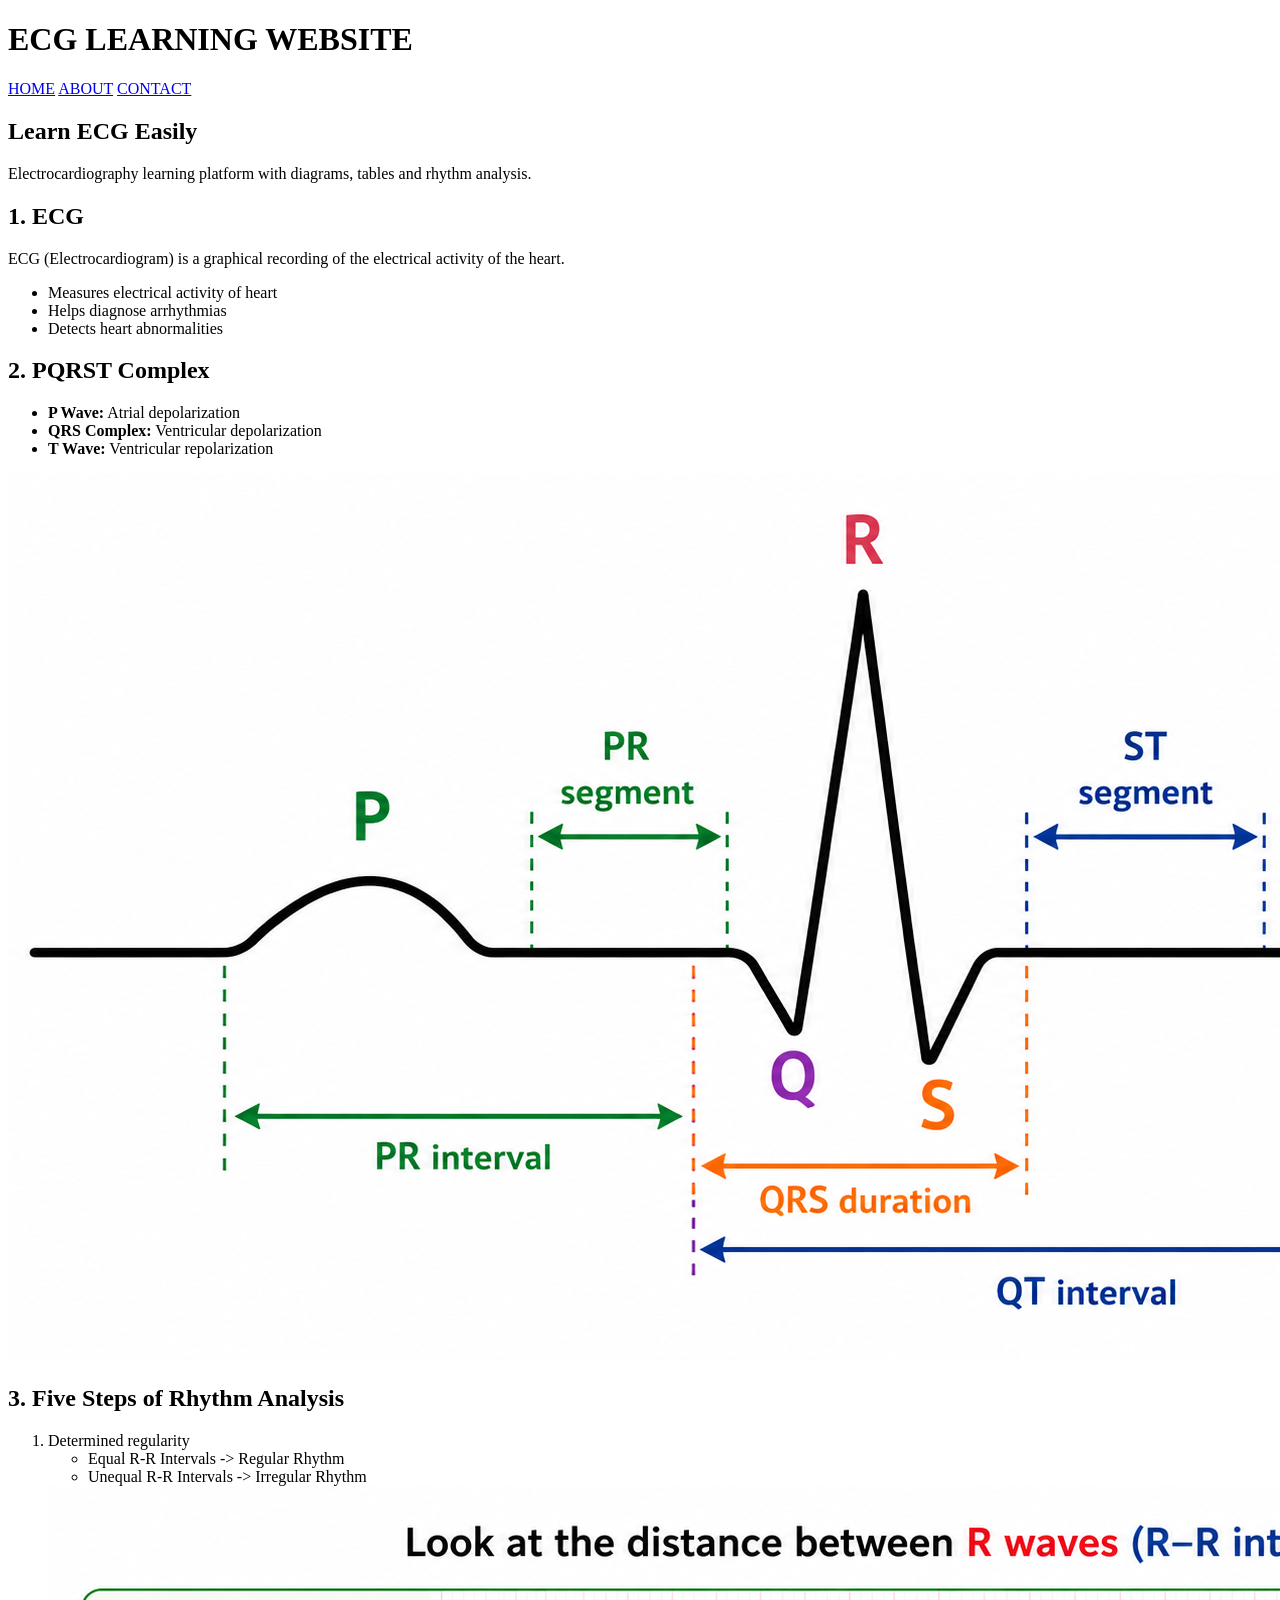
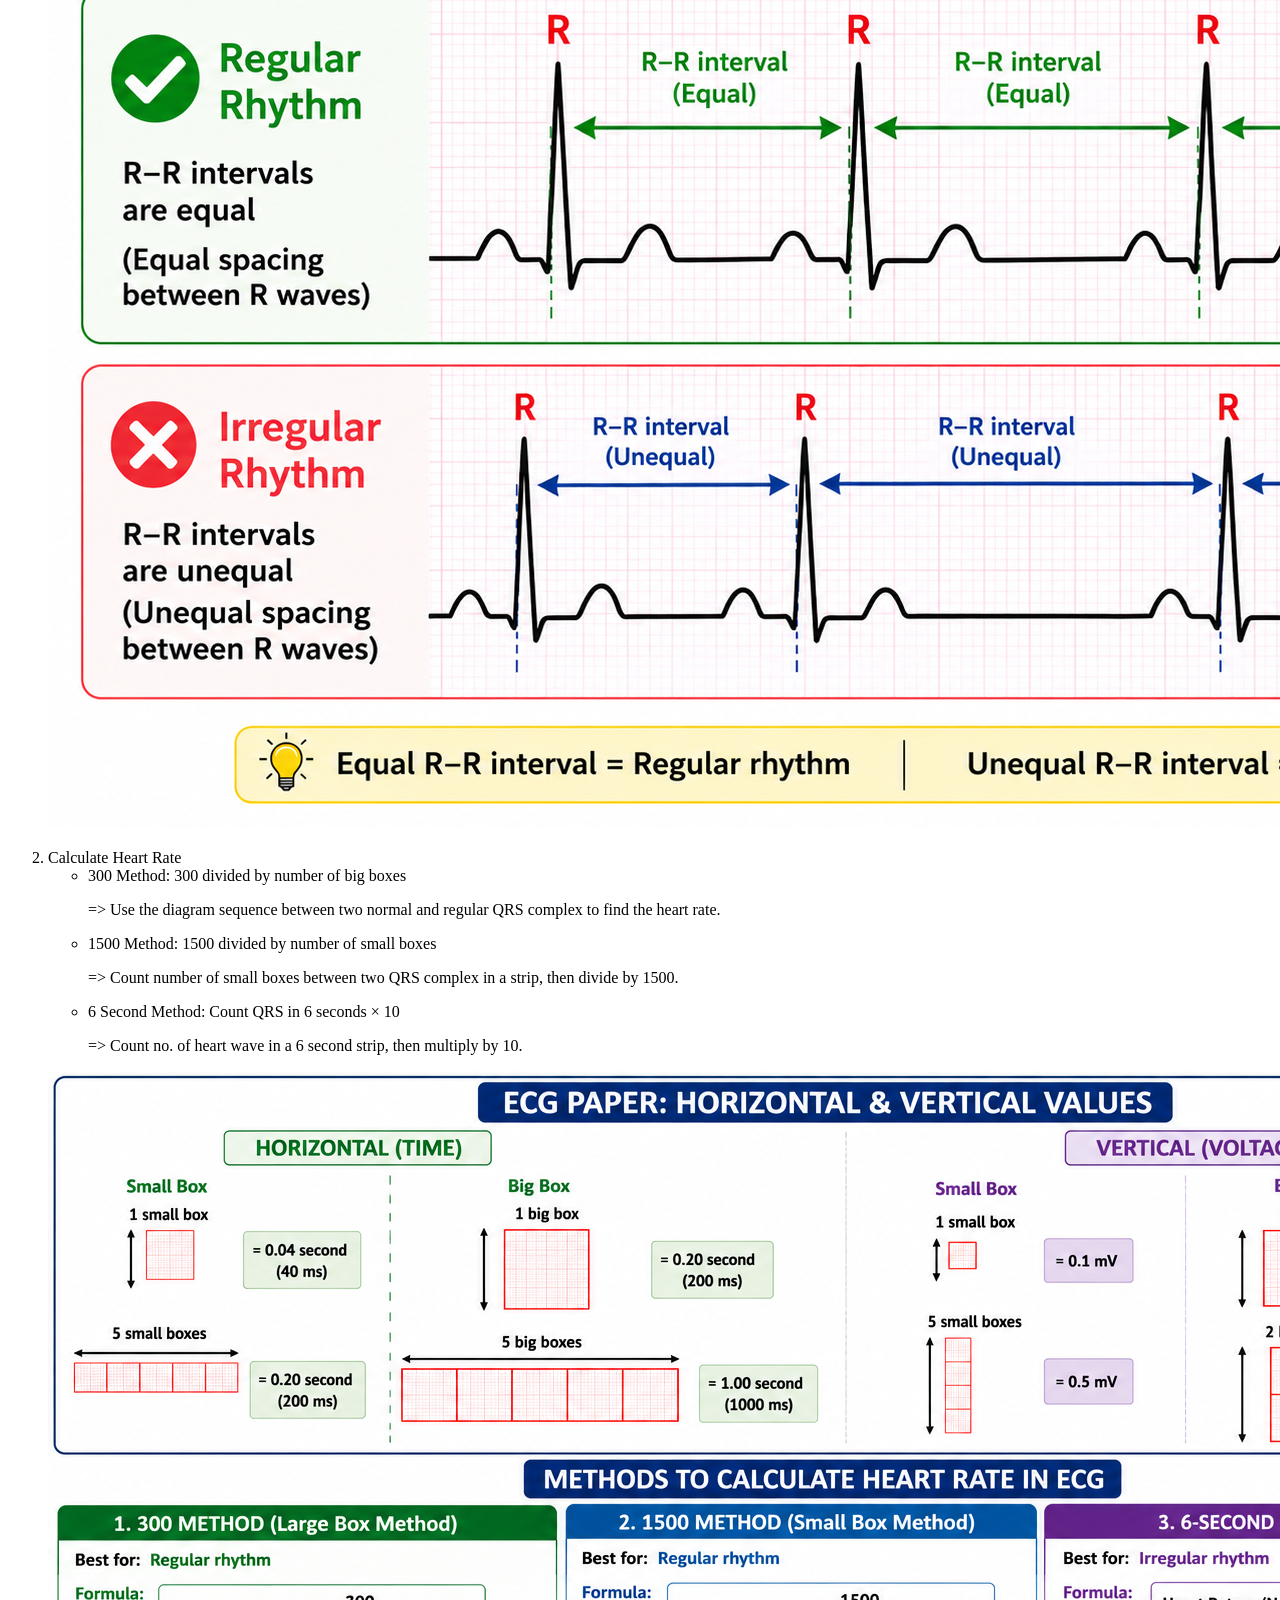
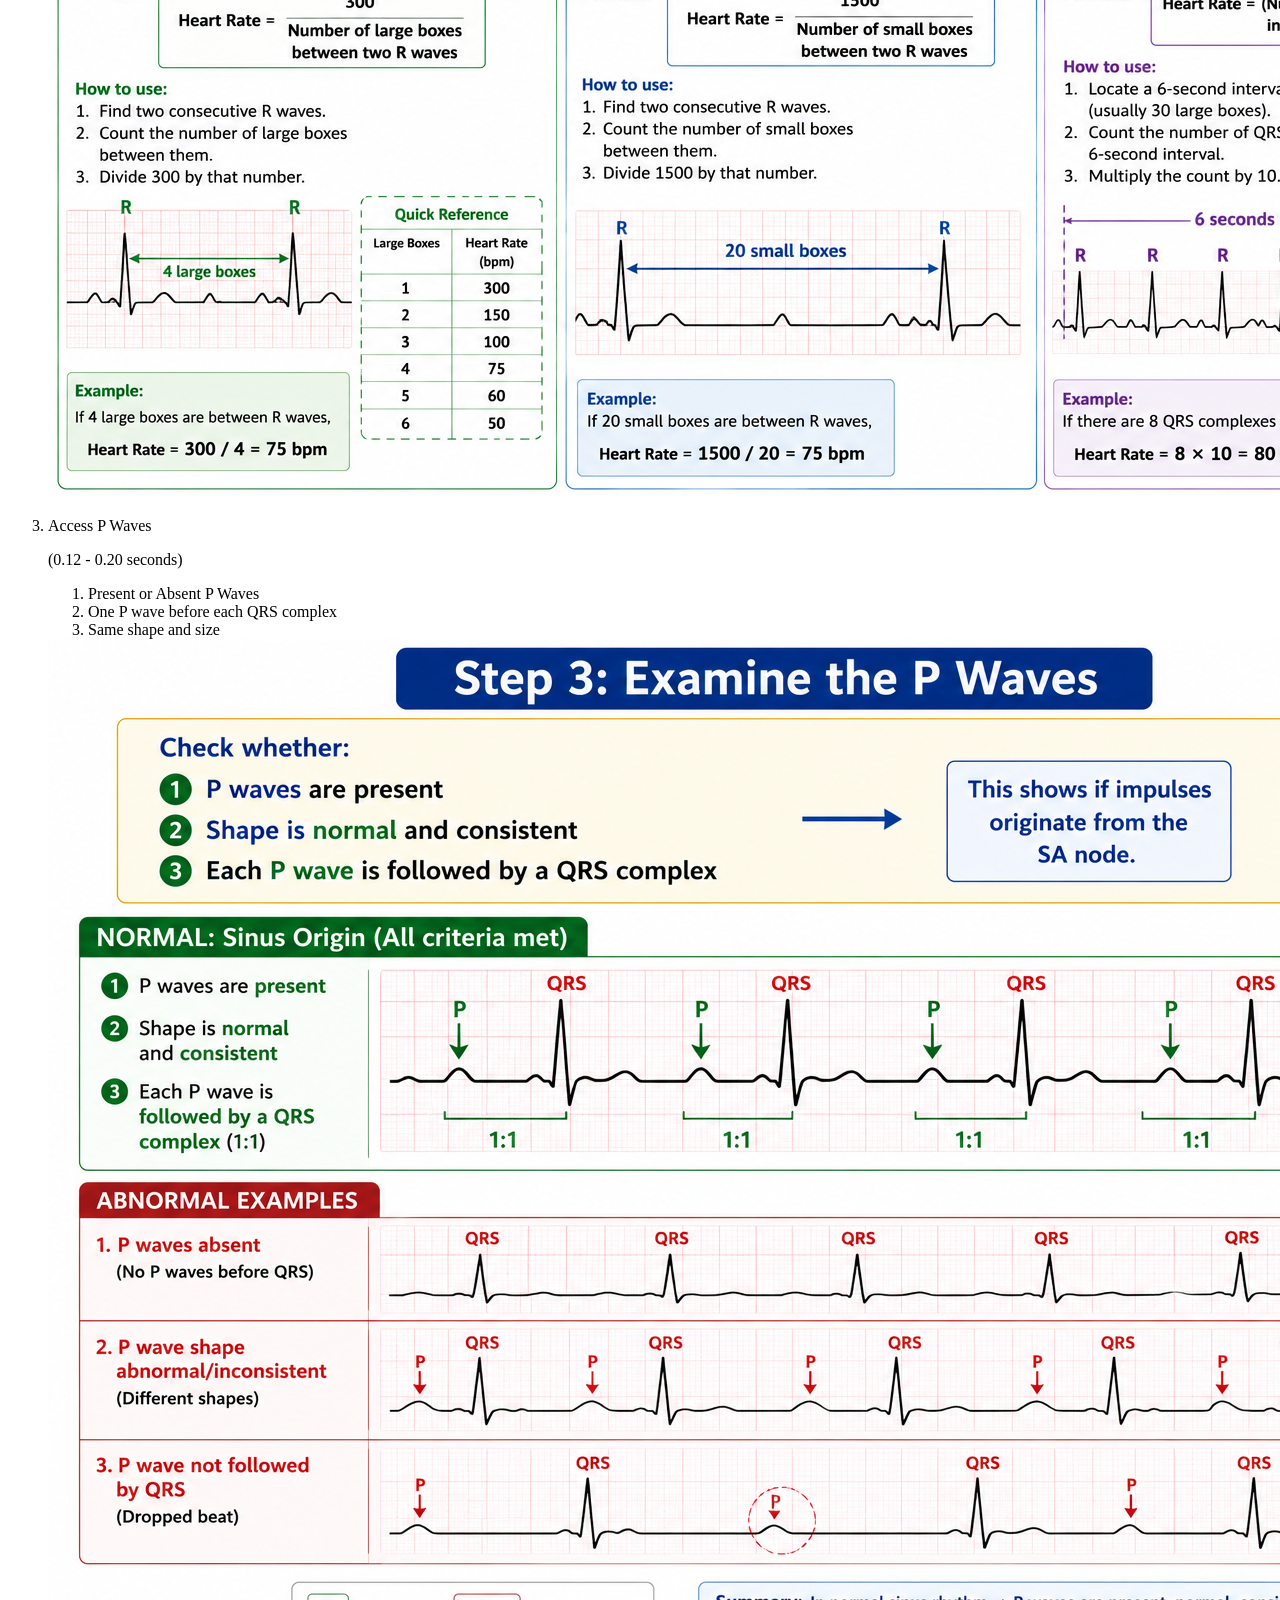
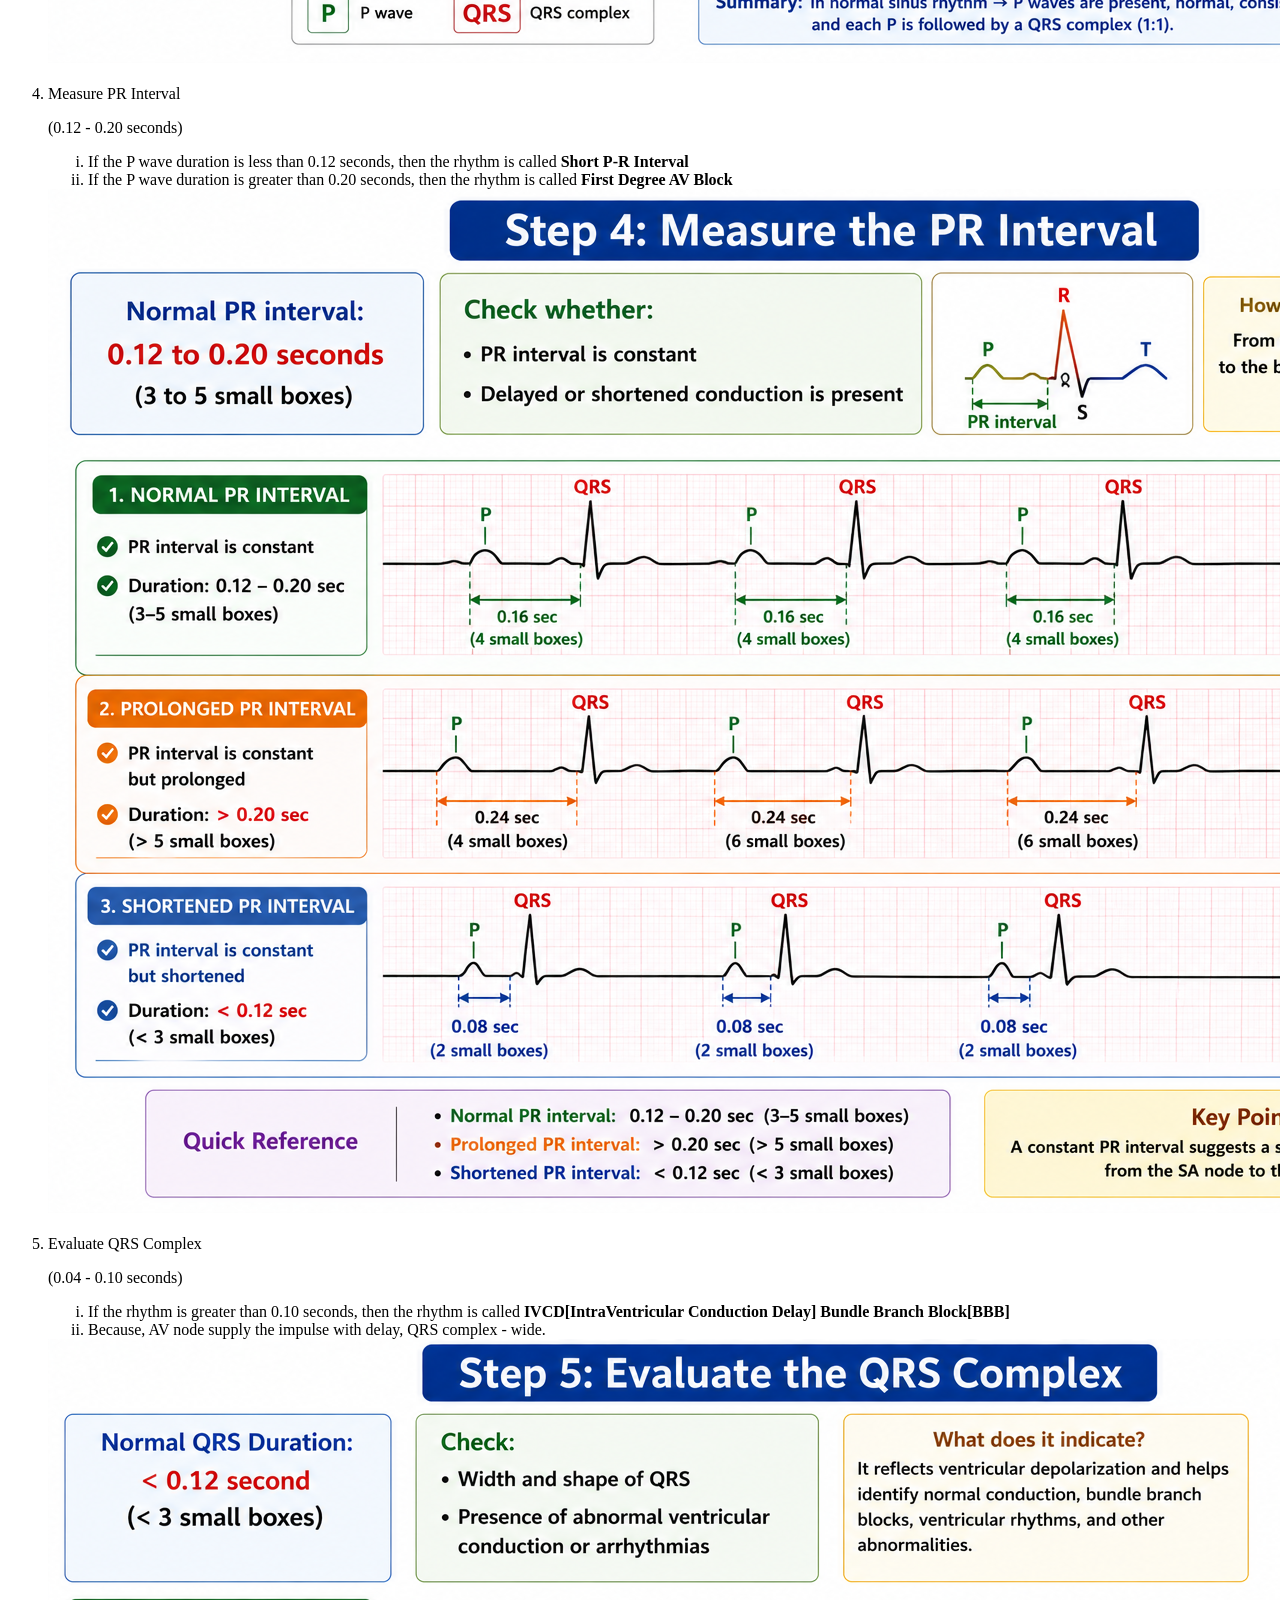
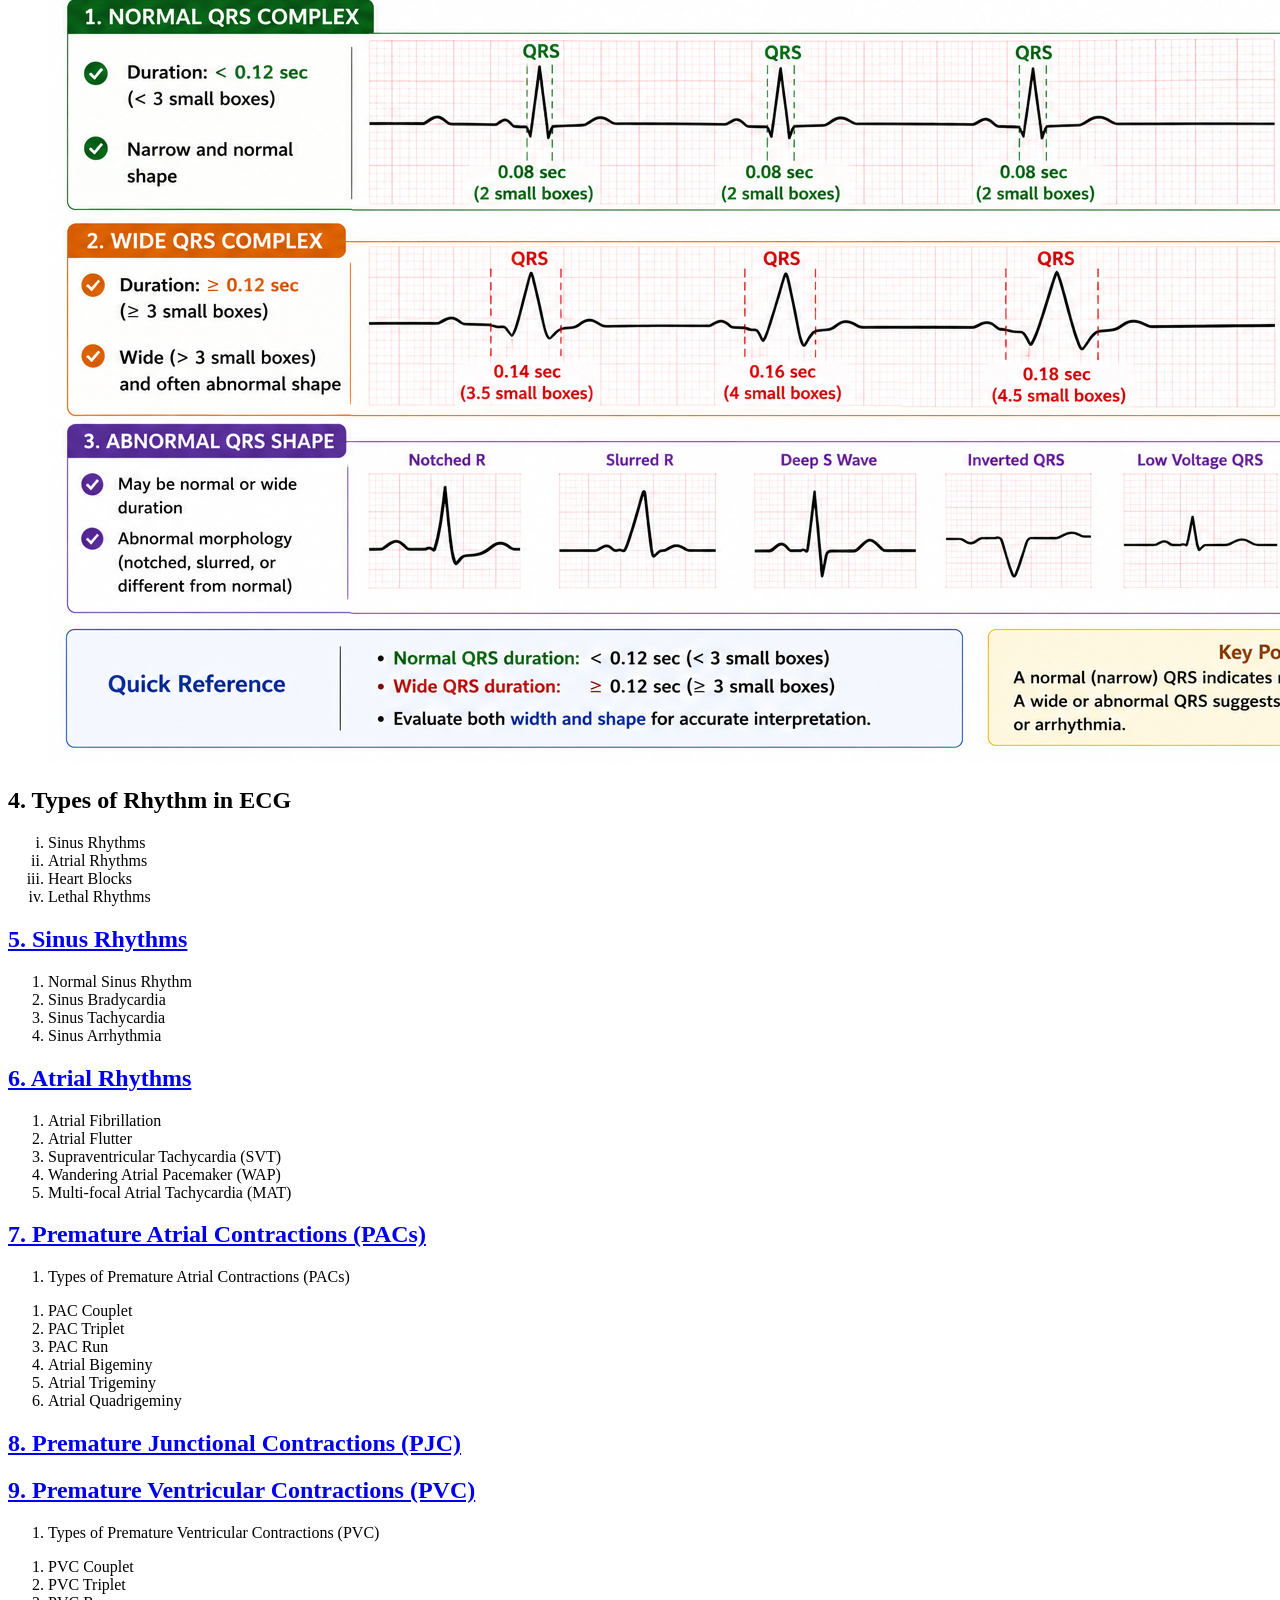
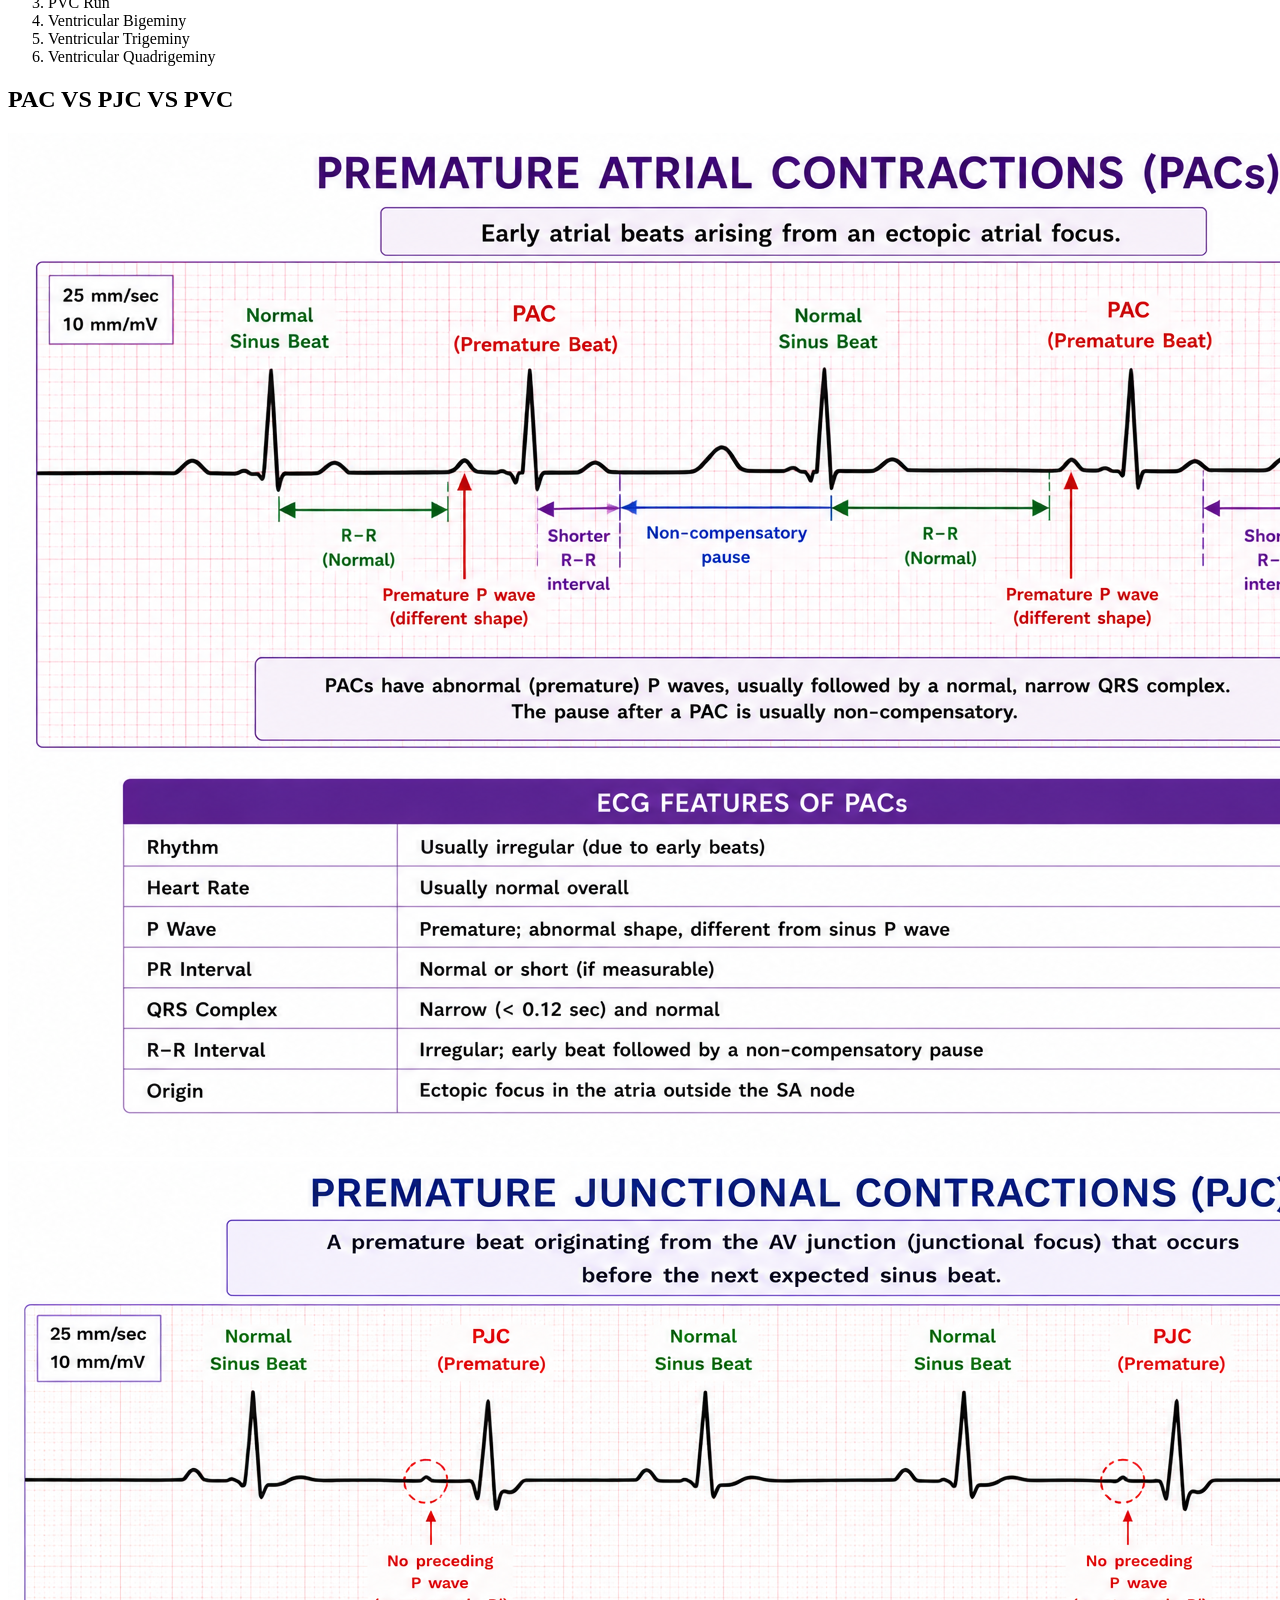
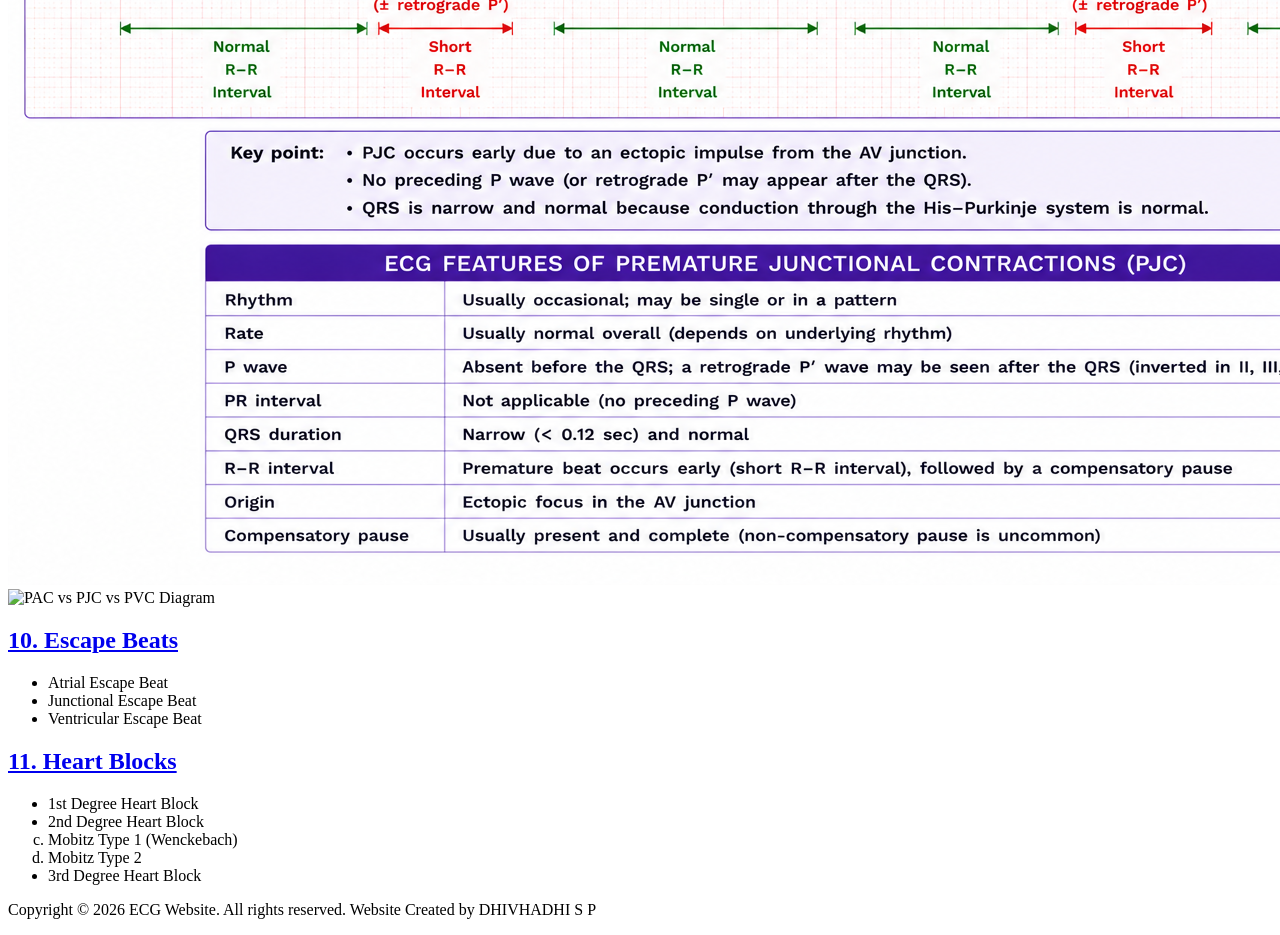
==== index.html @ 609e50b2 "Update index.html" ====
<!DOCTYPE html>
<html lang="en">
<head>
  <meta charset="UTF-8">
  <meta name="viewport" content="width=device-width, initial-scale=1.0">
  <title>ECG Website</title>

  <link rel="stylesheet" href="css/style.css">
</head>

<body>

<header>

  <h1>ECG LEARNING WEBSITE</h1>

  <nav class="A">
    <a href="index.html">HOME</a>
    <a href="about.html">ABOUT</a>
    <a href="contact.html">CONTACT</a>
  </nav>

</header>

<section class="hero">

  <h2>Learn ECG Easily</h2>

  <p>
    Electrocardiography learning platform with diagrams,
    tables and rhythm analysis.
  </p>

</section>

<!-- ECG -->

<section>

  <h2>1. ECG</h2>

  <p>
    ECG (Electrocardiogram) is a graphical recording of the
    electrical activity of the heart.
  </p>

  <ul>
    <li>Measures electrical activity of heart</li>
    <li>Helps diagnose arrhythmias</li>
    <li>Detects heart abnormalities</li>
  </ul>

</section>

<!-- PQRST -->

<section>

  <h2>2. PQRST Complex</h2>

  <ul>
    <li><strong>P Wave:</strong> Atrial depolarization</li>

    <li><strong>QRS Complex:</strong> Ventricular depolarization</li>

    <li><strong>T Wave:</strong> Ventricular repolarization</li>
  </ul>

  <img src="PQRST.png" alt="PQRST Diagram">

</section>

<!-- Rhythm Analysis -->

<section>

  <h2>3. Five Steps of Rhythm Analysis</h2>

  <ol>

    <li>Determined regularity</li>
    <ul>
        <li>Equal R-R Intervals -> Regular Rhythm</li>
        <li>Unequal R-R Intervals -> Irregular Rhythm</li>
    </ul>
    <img src="STEP 1.png" alt="Regular vs Irregular Rhythm">
<br><br>

    <li>Calculate Heart Rate</li>
        <ul>
            <li>300 Method: 300 divided by number of big boxes</li>
            <p>=> Use the diagram sequence between two normal and regular QRS complex to find the heart rate.</p>

            <li>1500 Method: 1500 divided by number of small boxes</li>
            <p>=> Count number of small boxes between two QRS complex in a strip, then divide by 1500.</p>

            <li>6 Second Method: Count QRS in 6 seconds × 10</li>
            <p>=> Count no. of heart wave in a 6 second strip, then multiply by 10.</p>
        </ul>
    <img src="3 methods.png" alt="Heart Rate Methods">
<br><br>

    <li>Access P Waves</li>
    <p>(0.12 - 0.20 seconds)</p>
    <ol>
        <li>Present or Absent P Waves</li>
        <li>One P wave before each QRS complex</li>
        <li>Same shape and size</li>
    </ol>
    <img src="STEP 3.png" alt="P Wave Analysis">
<br><br>

    <li>Measure PR Interval</li>
    <p>(0.12 - 0.20 seconds)</p>
    <ol>
        <li type="i">If the P wave duration is less than 0.12 seconds, then the rhythm is called <strong>Short P-R Interval</strong></li>
        <li type="i">If the P wave duration is greater than 0.20 seconds, then the rhythm is called <strong>First Degree AV Block</strong></li>
    </ol>
    <img src="STEP 4.png" alt="PR Interval Analysis">
<br><br>

    <li>Evaluate QRS Complex</li>
    <p>(0.04 - 0.10 seconds)</p>
    <ol>
        <li type="i">If the rhythm is greater than 0.10 seconds, then the rhythm is called <strong>IVCD[IntraVentricular Conduction Delay] Bundle Branch Block[BBB]</strong></li>
        <li type="i">Because, AV node supply the impulse with delay, QRS complex - wide.</li> 
  </ol>
    <img src="STEP 5.png" alt="QRS Complex Analysis">
</section>

<!-- Types -->

<section>

  <h2>4. Types of Rhythm in ECG</h2>

  <ol>

    <li type="i">Sinus Rhythms</li>

    <li type="i">Atrial Rhythms</li>

    <li type="i">Heart Blocks</li>

    <li type="i">Lethal Rhythms</li>

  </ol>

</section>

<!-- Sinus Rhythm -->

<section>

  <h2>
    <a href="sinus-rhythm.html">
      5. Sinus Rhythms
    </a>
  </h2>

  <ol>

    <li>Normal Sinus Rhythm</li>

    <li>Sinus Bradycardia</li>

    <li>Sinus Tachycardia</li>

    <li>Sinus Arrhythmia</li>
</ol>

</section>

<!-- Atrial Rhythms -->

<section>

  <h2>
    <a href="atrial-rhythm.html">
      6. Atrial Rhythms
    </a>
  </h2>

  <ol>
    <li>Atrial Fibrillation</li>

    <li>Atrial Flutter</li>

    <li>Supraventricular Tachycardia (SVT)</li>

    <li>Wandering Atrial Pacemaker (WAP)</li>

    <li>Multi-focal Atrial Tachycardia (MAT)</li>
  </ol>

</section>

<!-- Premature Atrial Contractions (PACs) -->

<section>

    <h2>
        <a href="pac.html">
        7. Premature Atrial Contractions (PACs)
        </a>
    </h2>
    
    <ol>
        <li>Types of Premature Atrial Contractions (PACs)</li>
    </ol>

    <ol>
        <li types="a">PAC Couplet</li>
        <li types="a">PAC Triplet</li>
        <li types="a">PAC Run</li>
        <li types="a">Atrial Bigeminy</li>
        <li types="a">Atrial Trigeminy</li>
        <li types="a">Atrial Quadrigeminy</li>
    </ol>
</section>

<!-- Premature Junctional Contractions (PJC) -->

<section>

    <h2>
        <a href="pjc.html">
        8. Premature Junctional Contractions (PJC)
        </a>
    </h2>
</section>

<!-- Premature Ventricular Contractions (PVC) -->

<section>

    <h2>
        <a href="pvc.html">
        9. Premature Ventricular Contractions (PVC)
        </a>
    </h2>
    
    <ol>
        <li>Types of Premature Ventricular Contractions (PVC)</li>
    </ol>

    <ol>
        <li types="a">PVC Couplet</li>
        <li types="a">PVC Triplet</li>
        <li types="a">PVC Run</li>
        <li types="a">Ventricular Bigeminy</li>
        <li types="a">Ventricular Trigeminy</li>
        <li types="a">Ventricular Quadrigeminy</li>
    </ol>
</section>

<!-- PAC VS PJC VS PVC -->
<section>

    <h2>PAC VS PJC VS PVC</h2>
    <img src="PACs.png" alt="PAC vs PJC vs PVC Diagram">
    <img src="PJC.png" alt="PAC vs PJC vs PVC Diagram">
    <img src=PVC.png" alt="PAC vs PJC vs PVC Diagram">
</section>

<!-- Escape Beats -->

<section>

  <h2>
    <a href="escape-beats.html">
      10. Escape Beats
    </a>
  </h2>

  <ul>

    <li>Atrial Escape Beat</li>

    <li>Junctional Escape Beat</li>

    <li>Ventricular Escape Beat</li>

  </ul>

</section>

<!-- Heart Blocks -->

<section>

  <h2>
    <a href="heart-blocks.html">
      11. Heart Blocks
    </a>
  </h2>

  <ul>

    <li>1st Degree Heart Block</li>

    <li>2nd Degree Heart Block</li>
        <li type="a">Mobitz Type 1 (Wenckebach)</li>
        <li type="a">Mobitz Type 2</li>

    <li>3rd Degree Heart Block</li>

  </ul>

</section>

<footer>

  <p>
    Copyright © 2026 ECG Website.
    All rights reserved.
    Website Created by DHIVHADHI S P
  </p>

</footer>

<script src="js/script.js"></script>

</body>
</html>
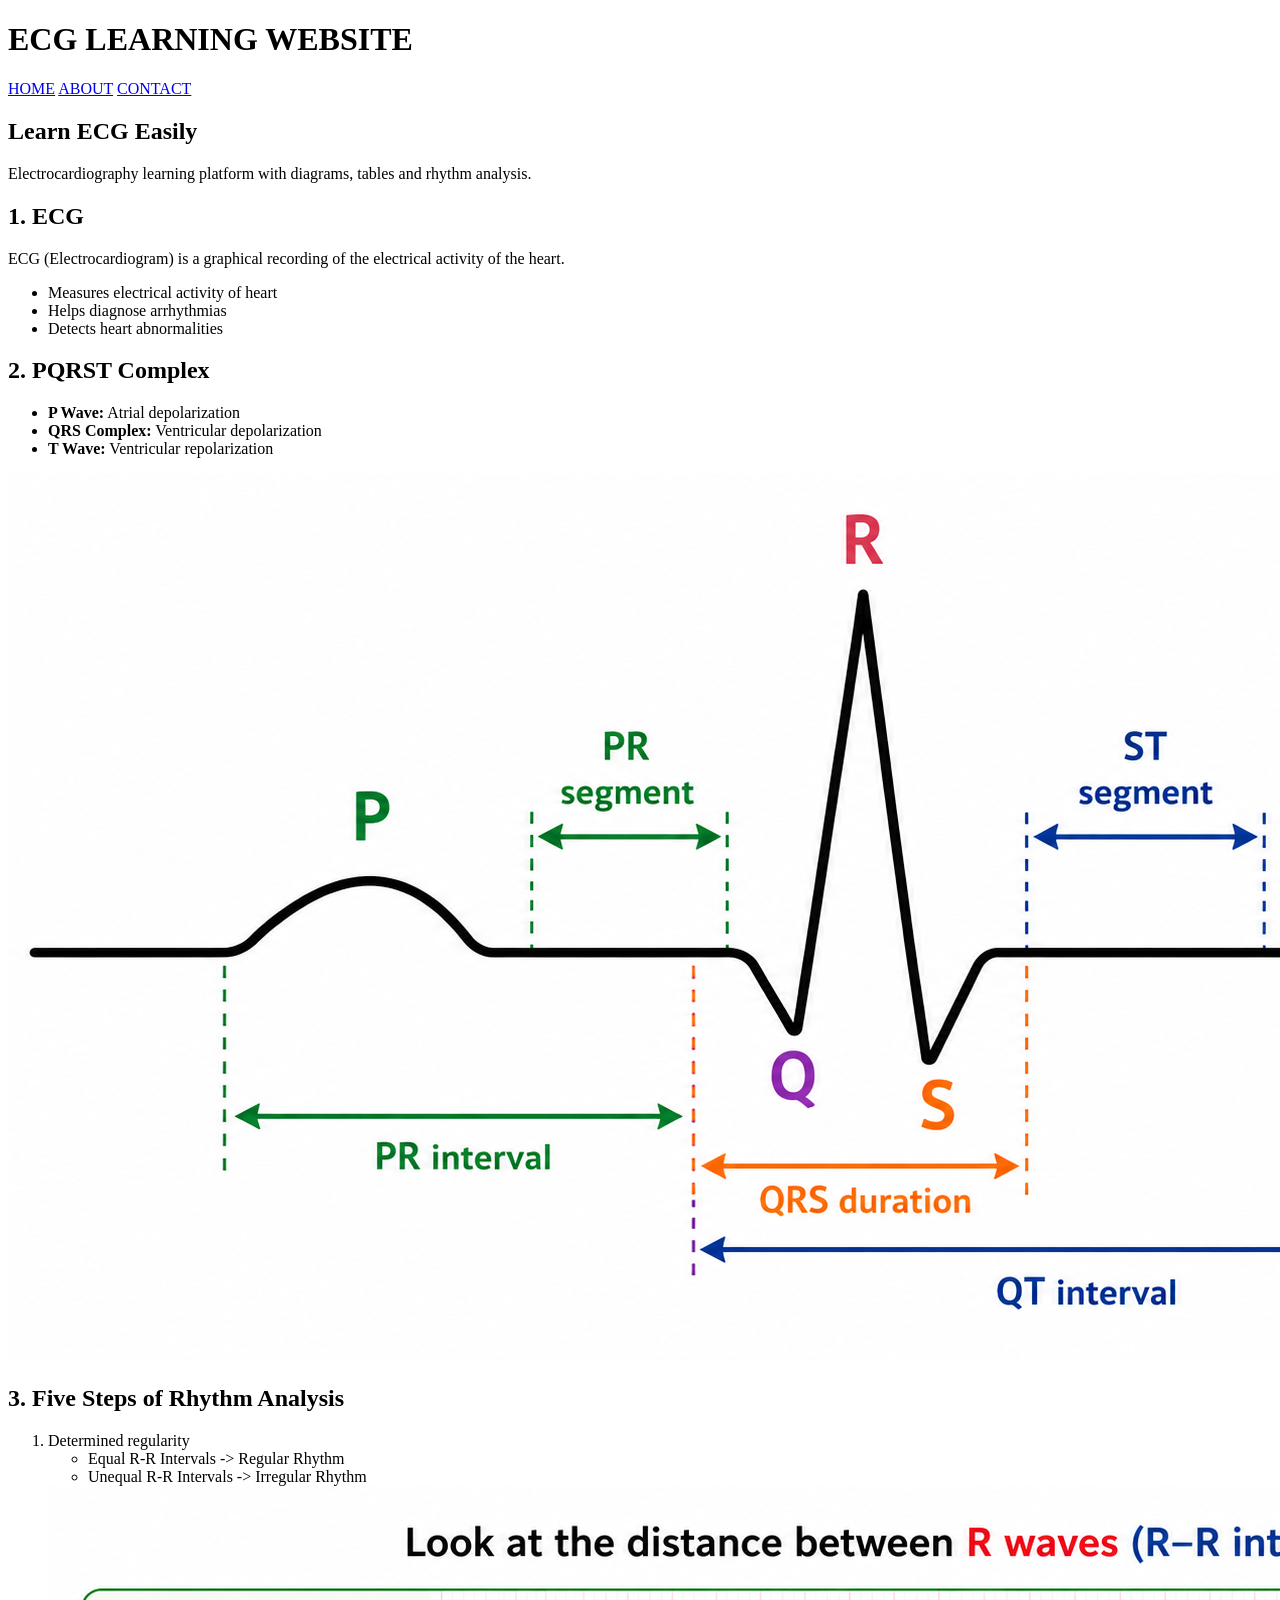
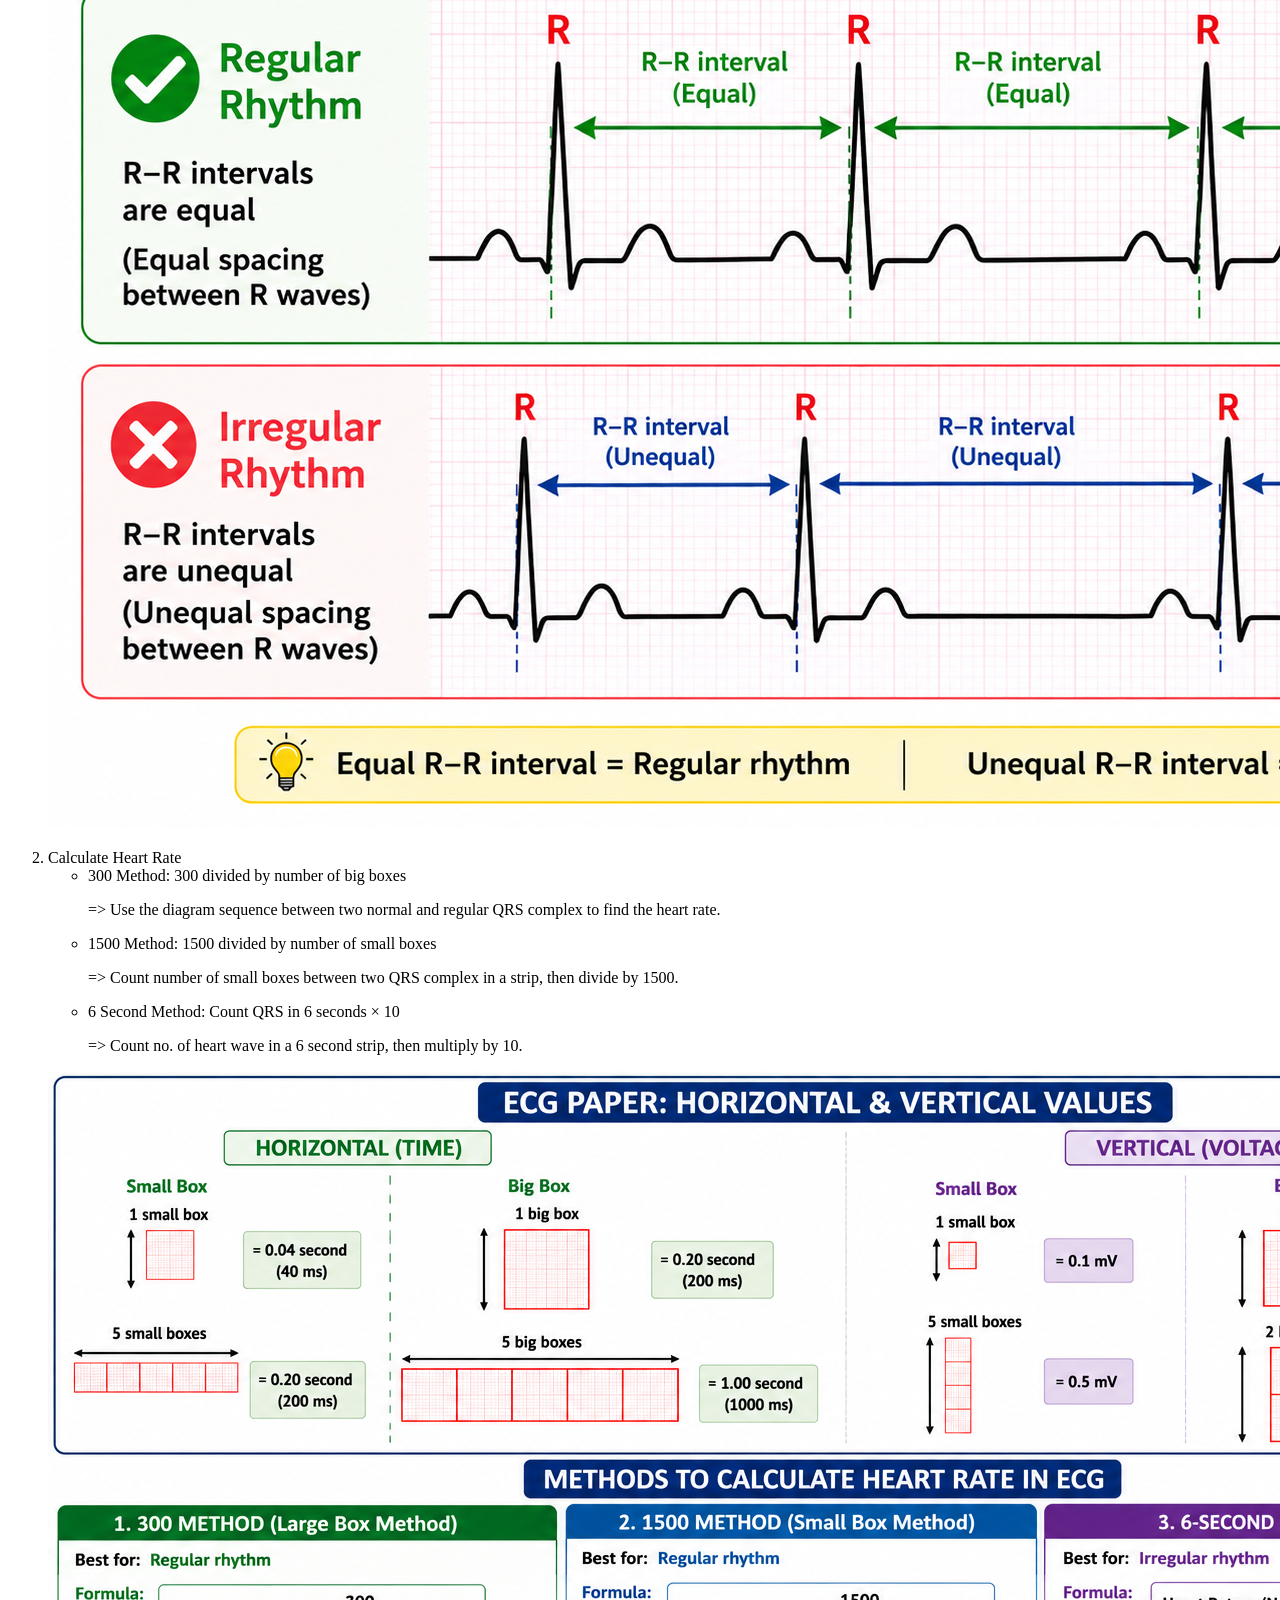
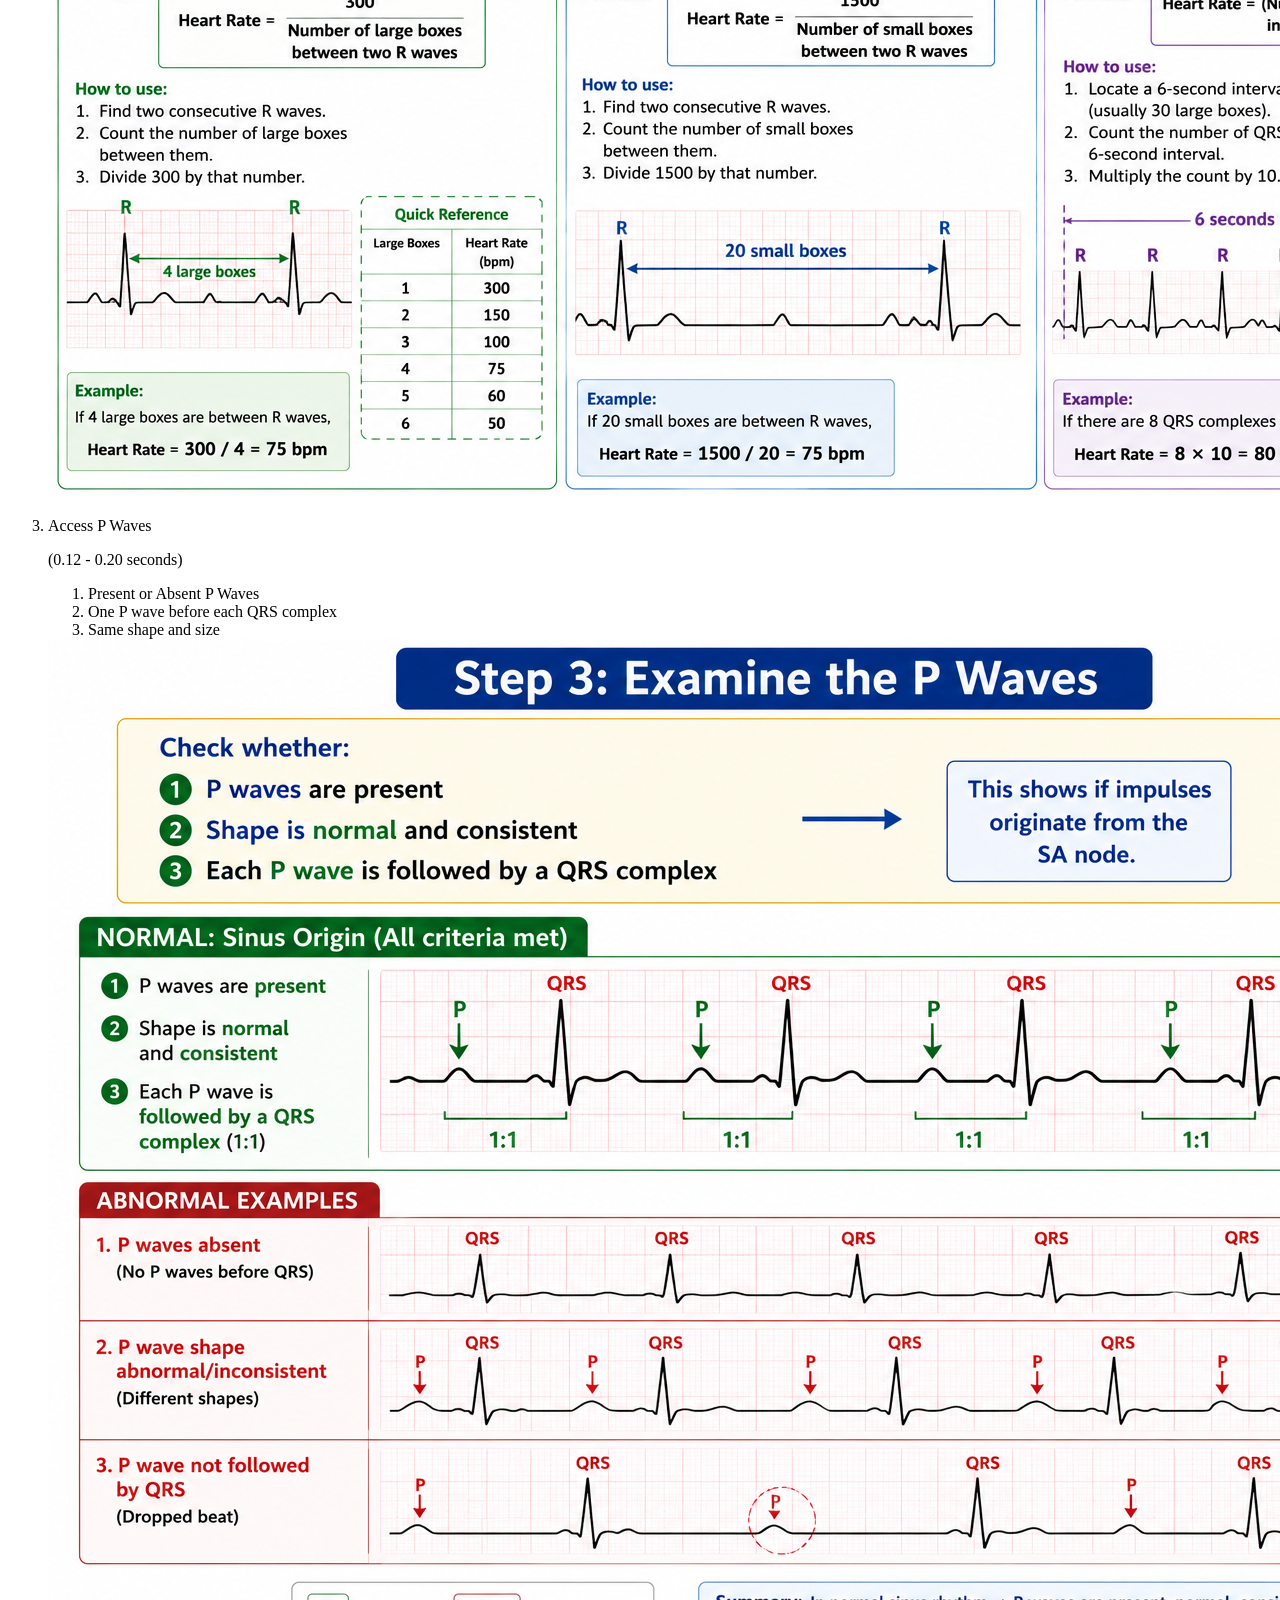
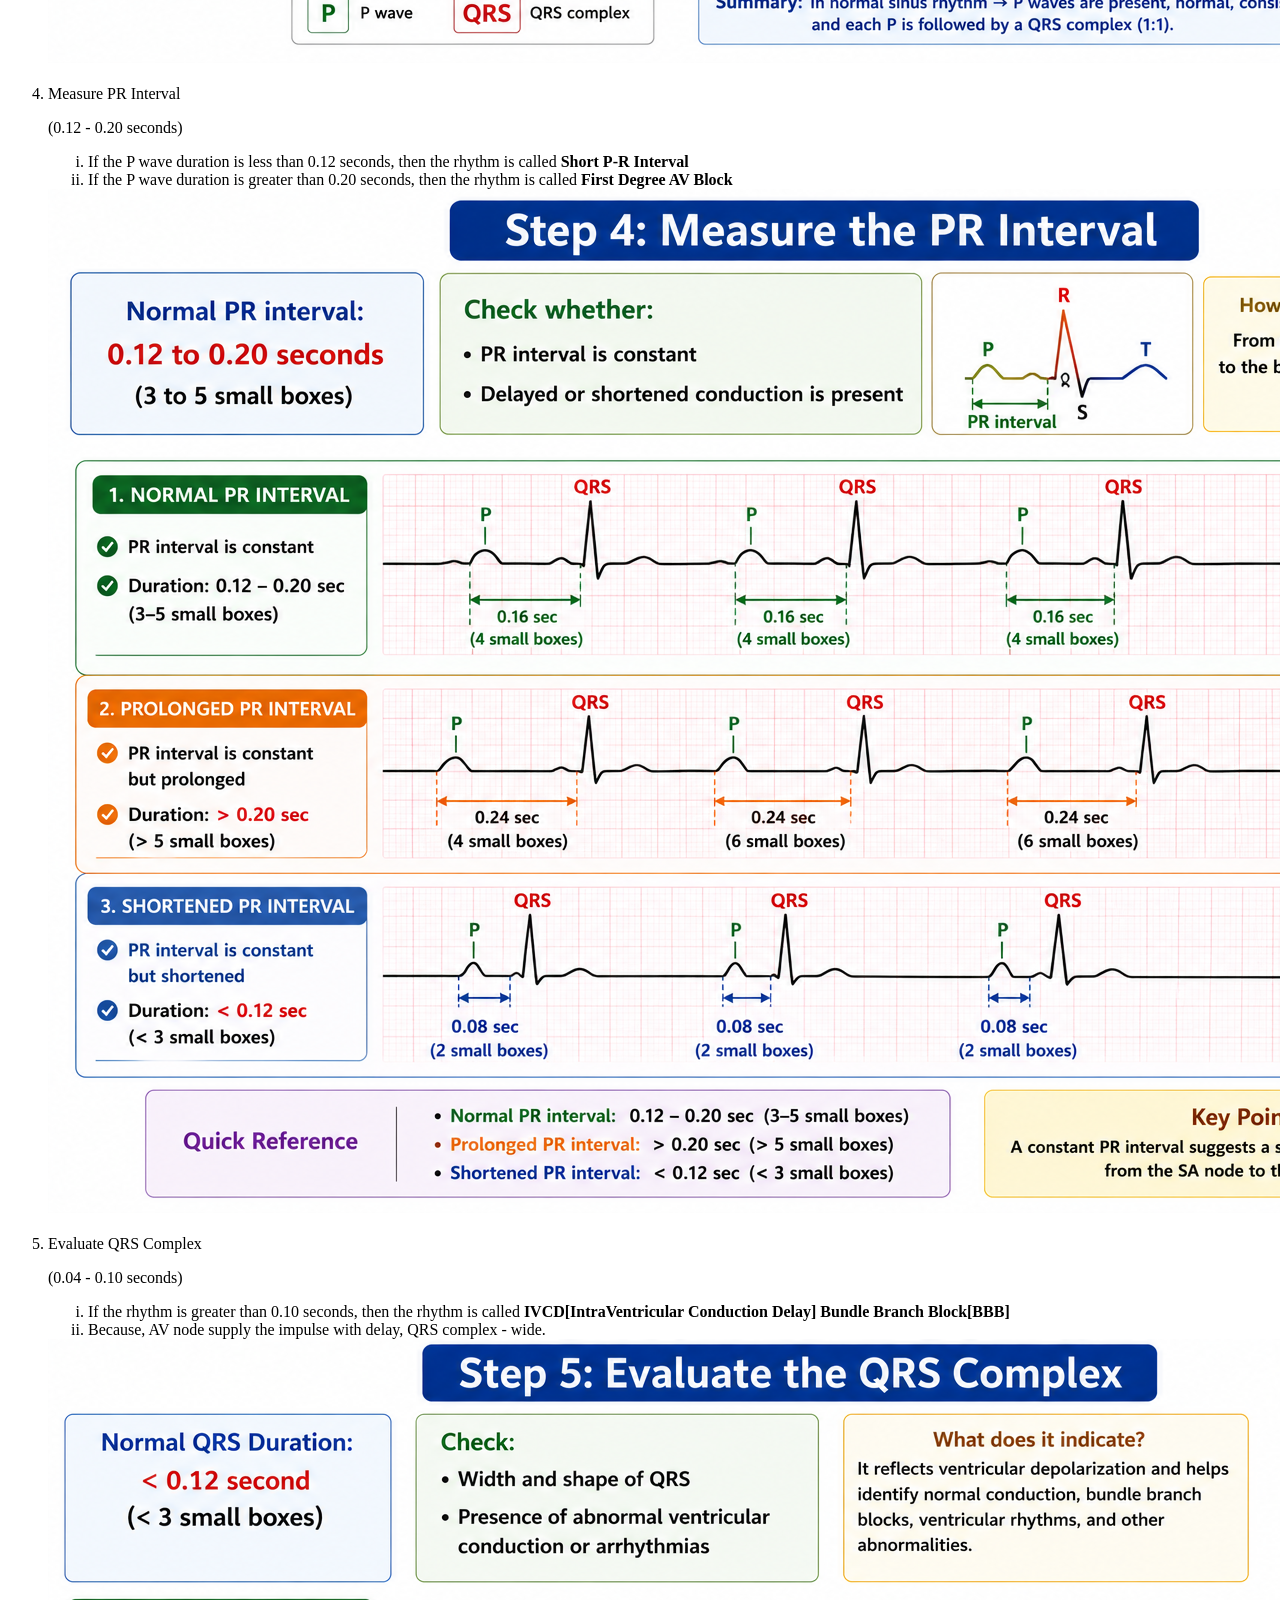
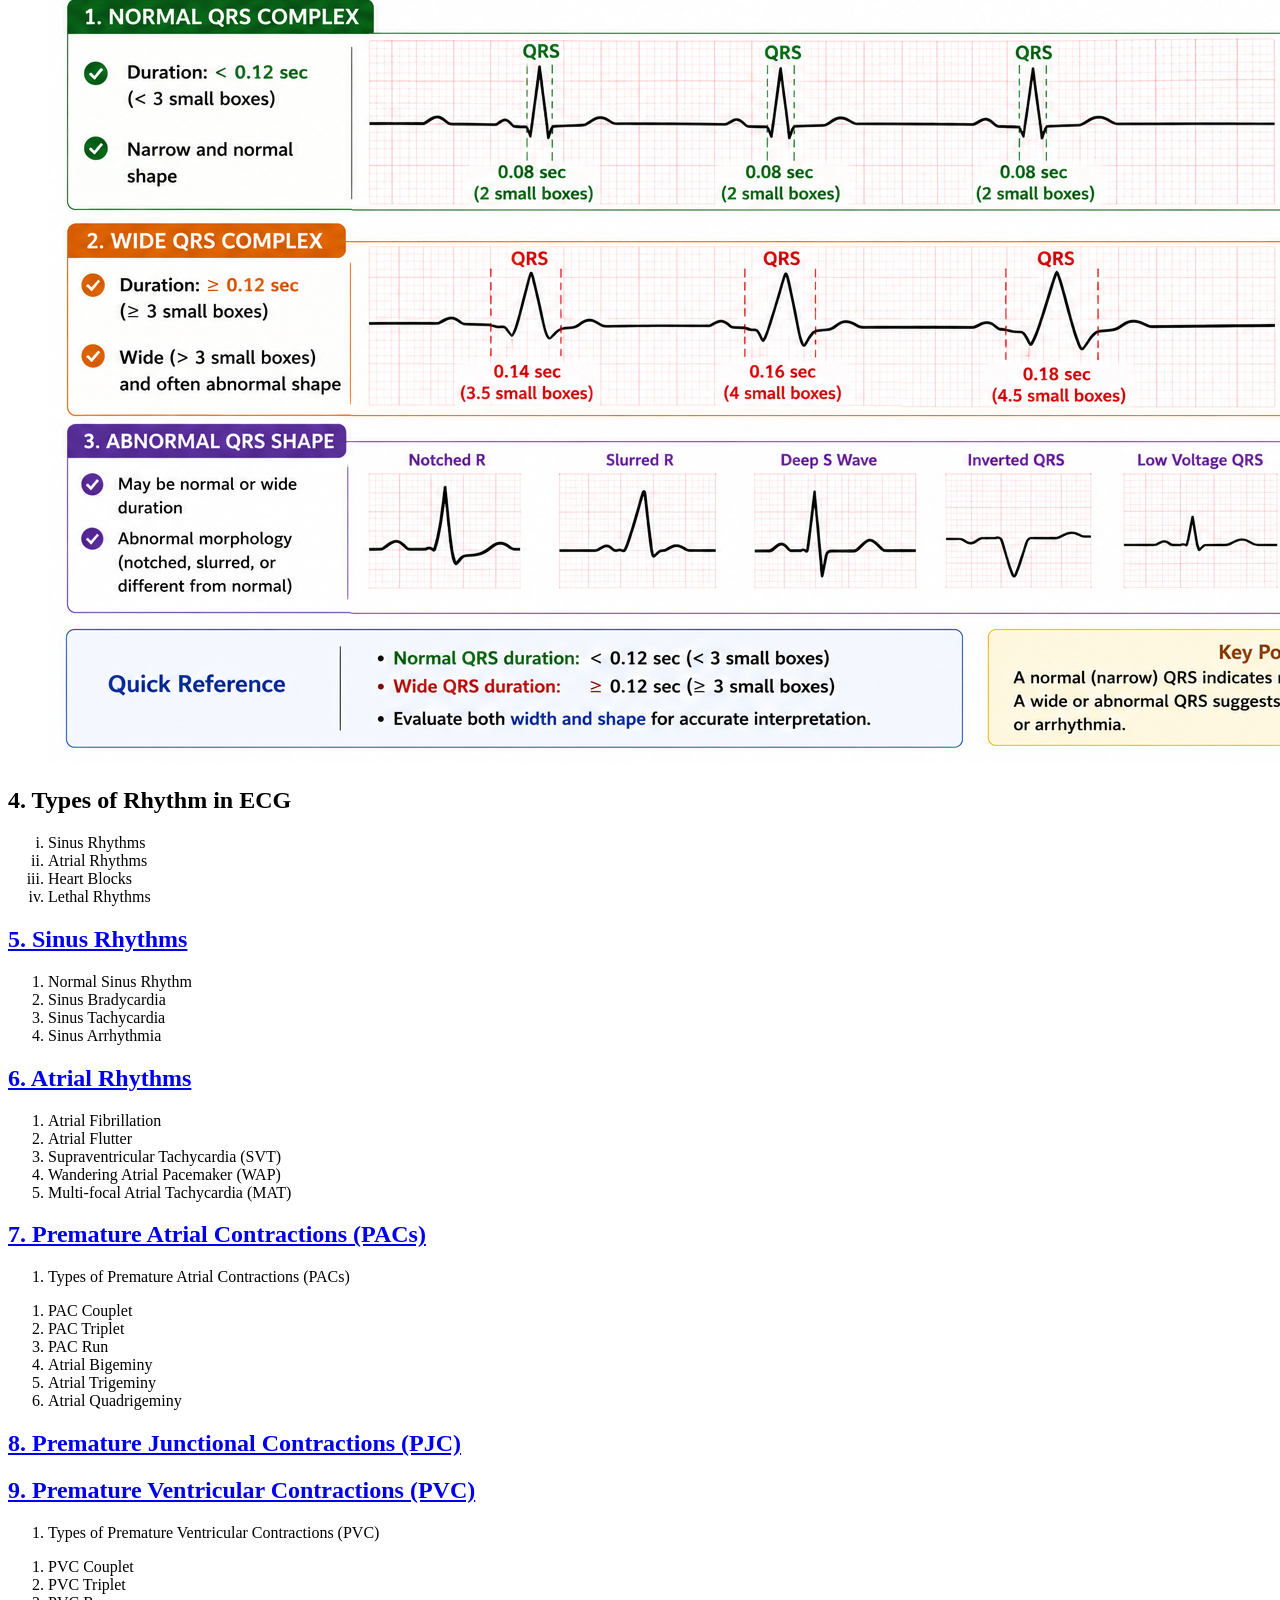
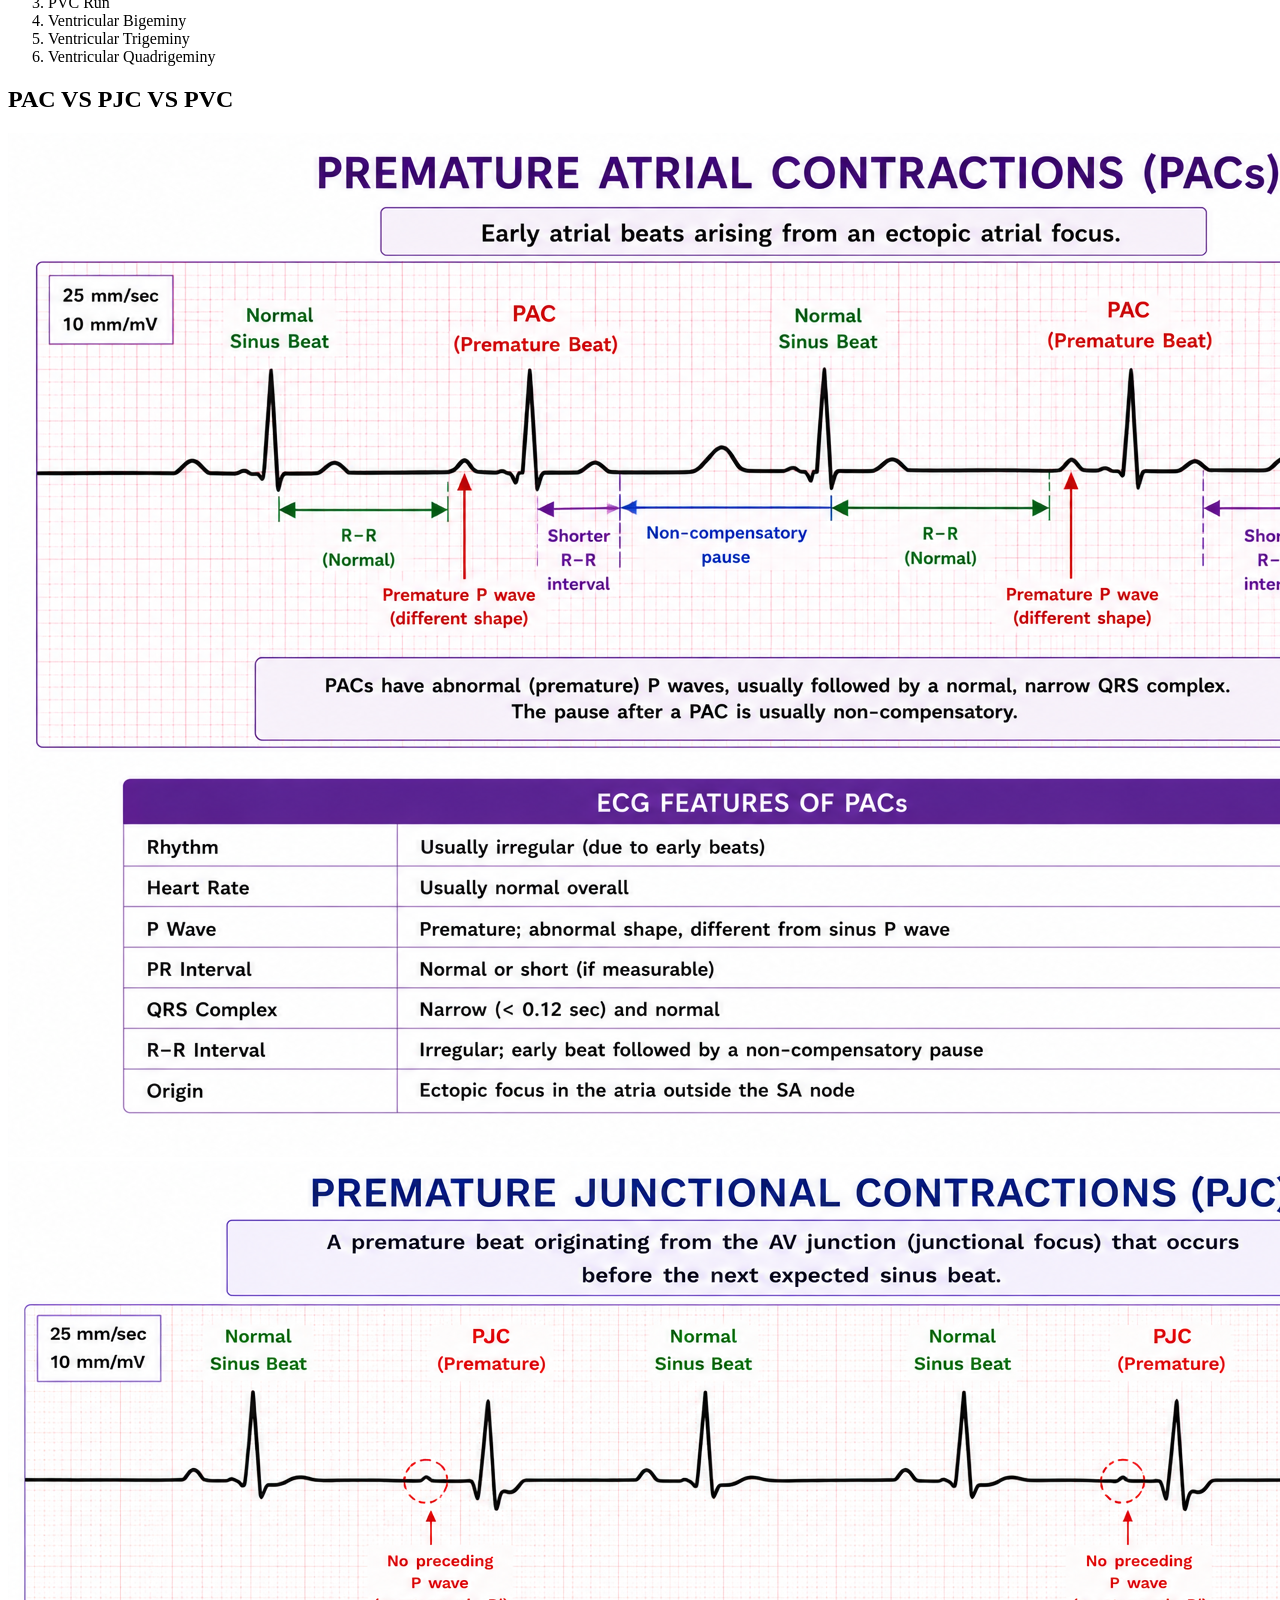
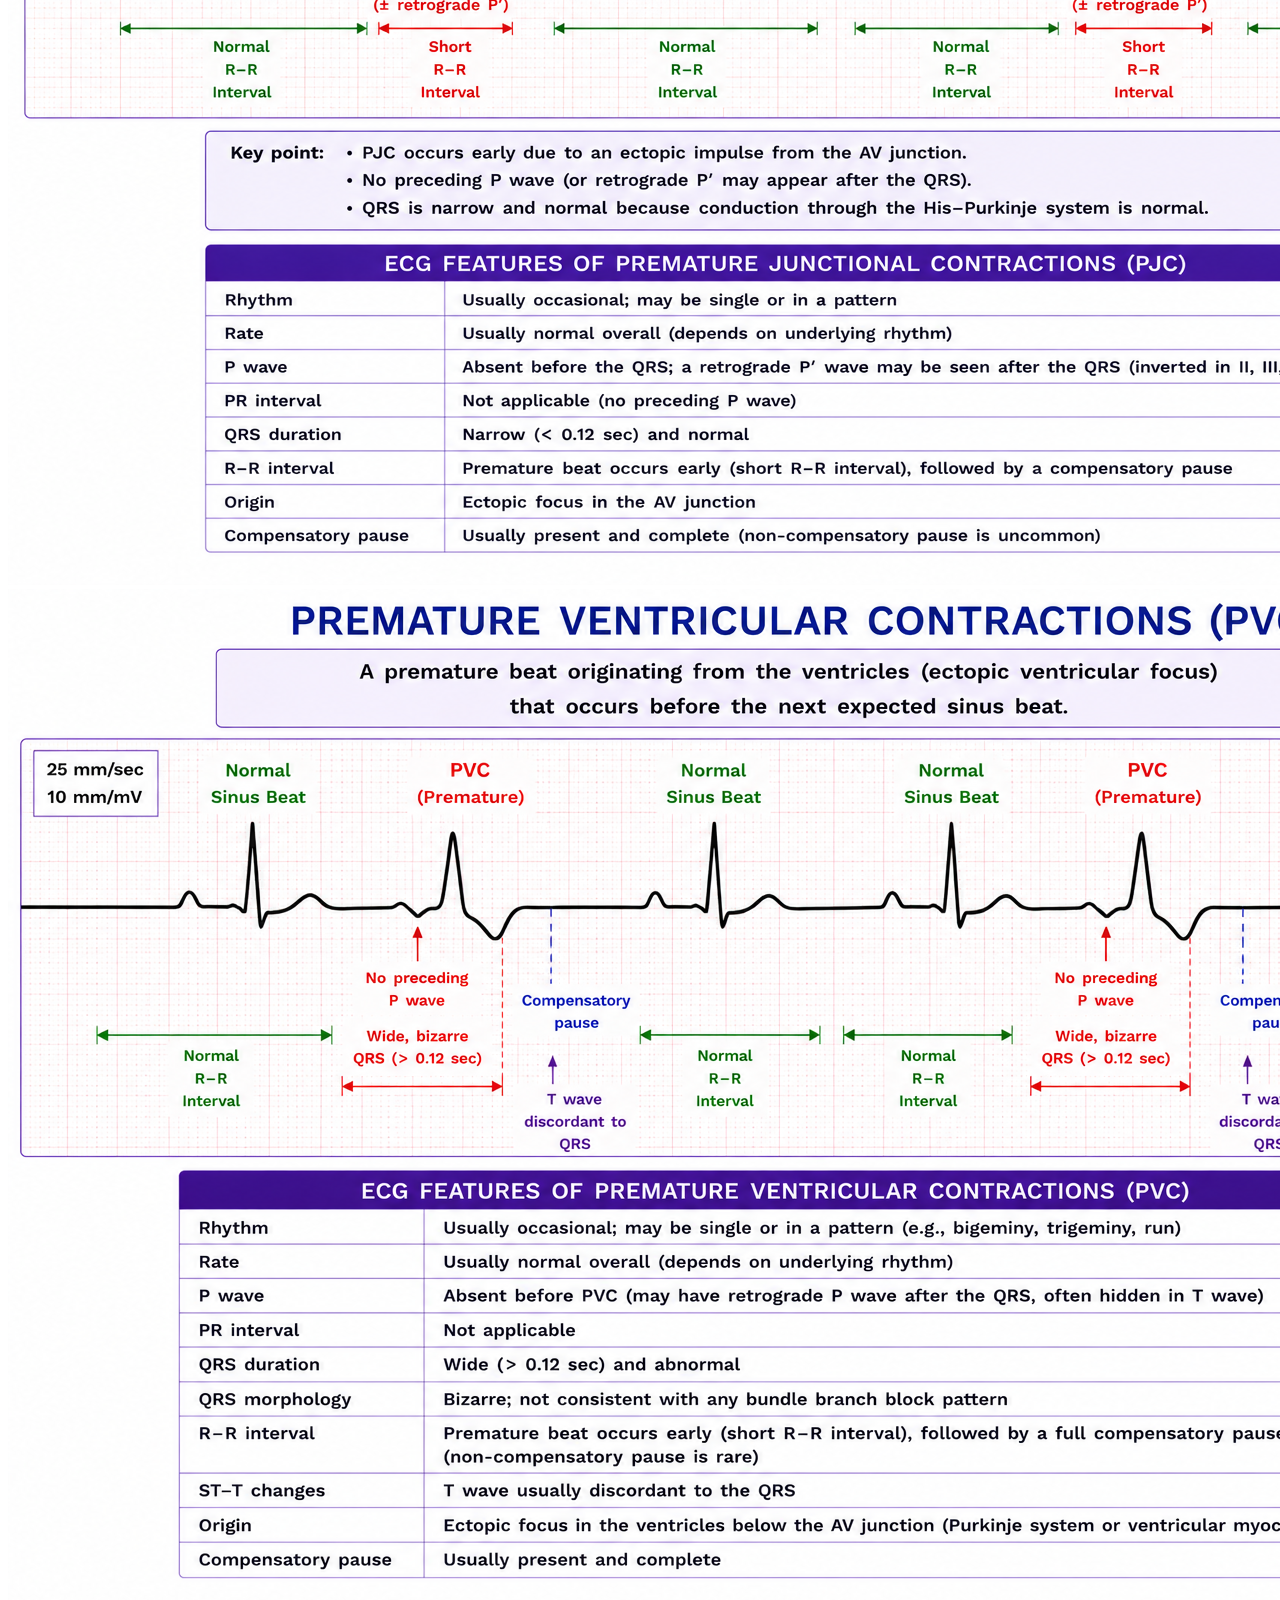
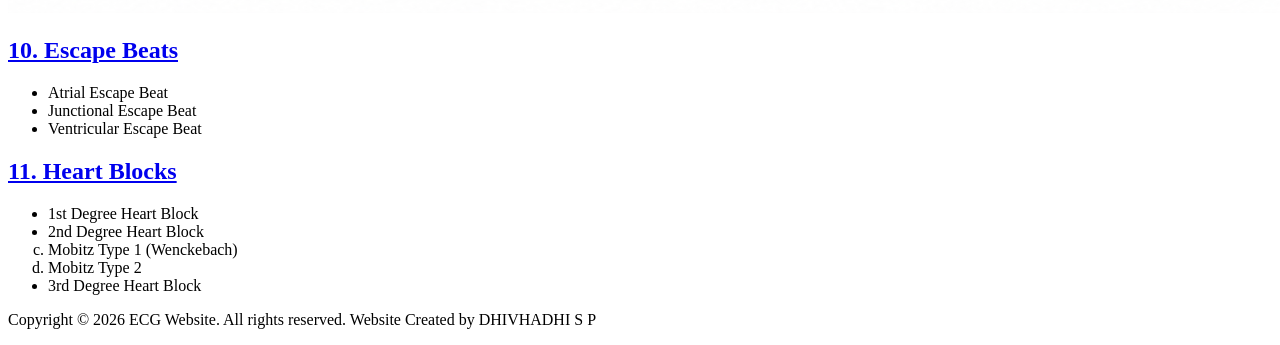
==== commit e045b4e7: "Update index.html" ====
--- a/index.html
+++ b/index.html
@@ -260,7 +260,7 @@
     <h2>PAC VS PJC VS PVC</h2>
     <img src="PACs.png" alt="PAC vs PJC vs PVC Diagram">
     <img src="PJC.png" alt="PAC vs PJC vs PVC Diagram">
-    <img src=PVC.png" alt="PAC vs PJC vs PVC Diagram">
+    <img src="PVC.png" alt="PAC vs PJC vs PVC Diagram">
 </section>
 
 <!-- Escape Beats -->
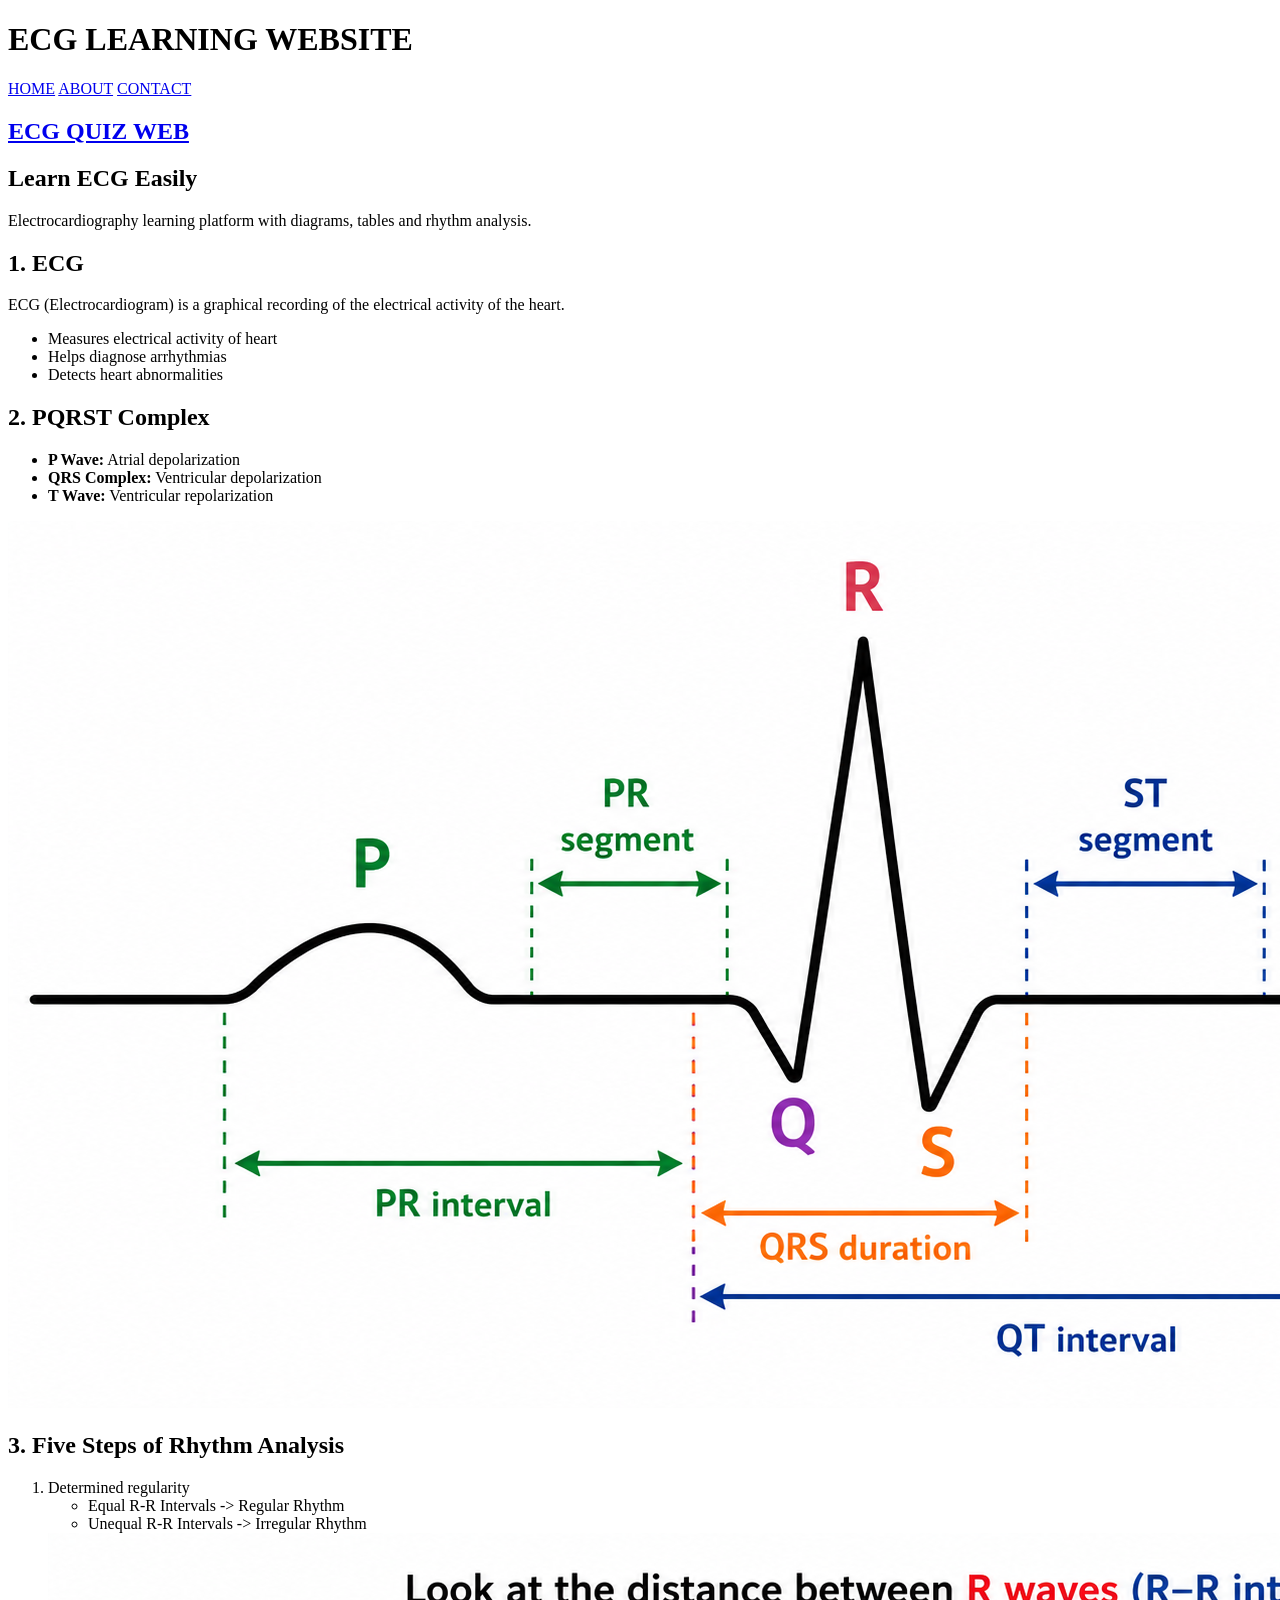
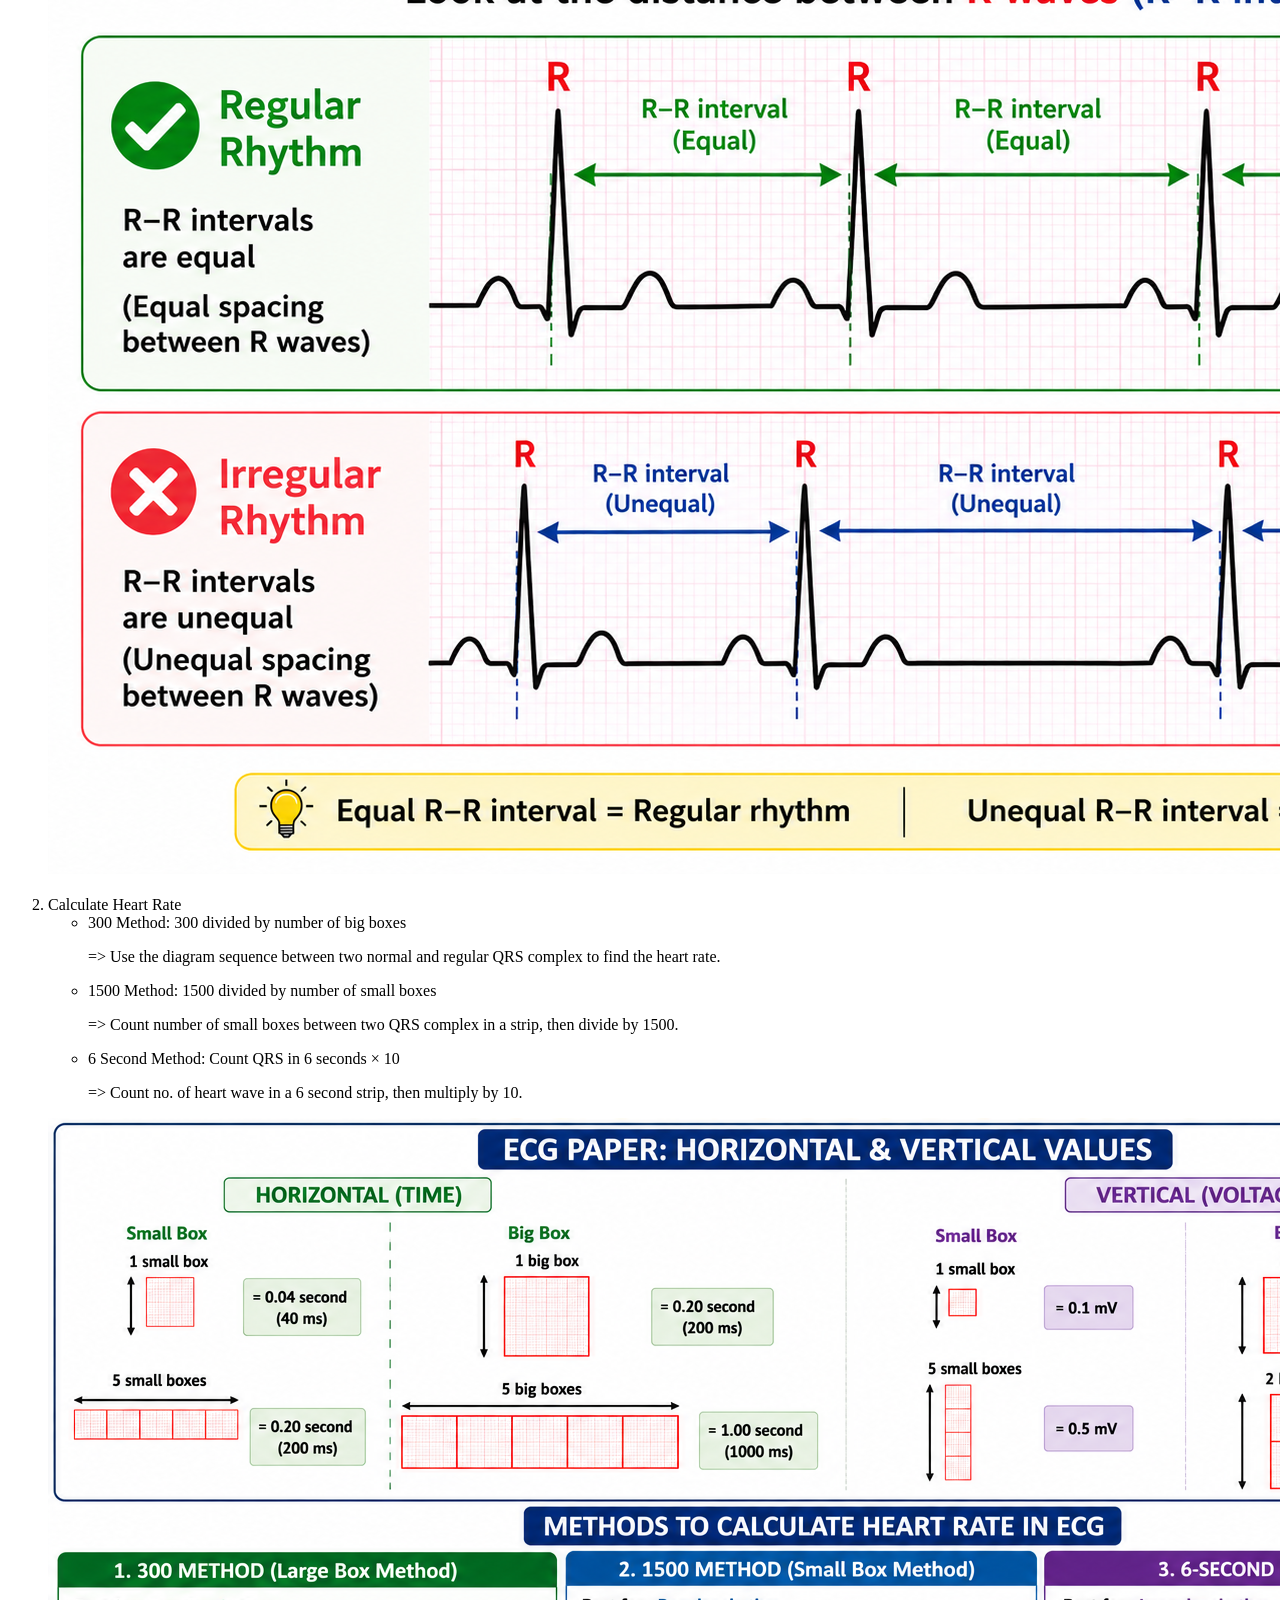
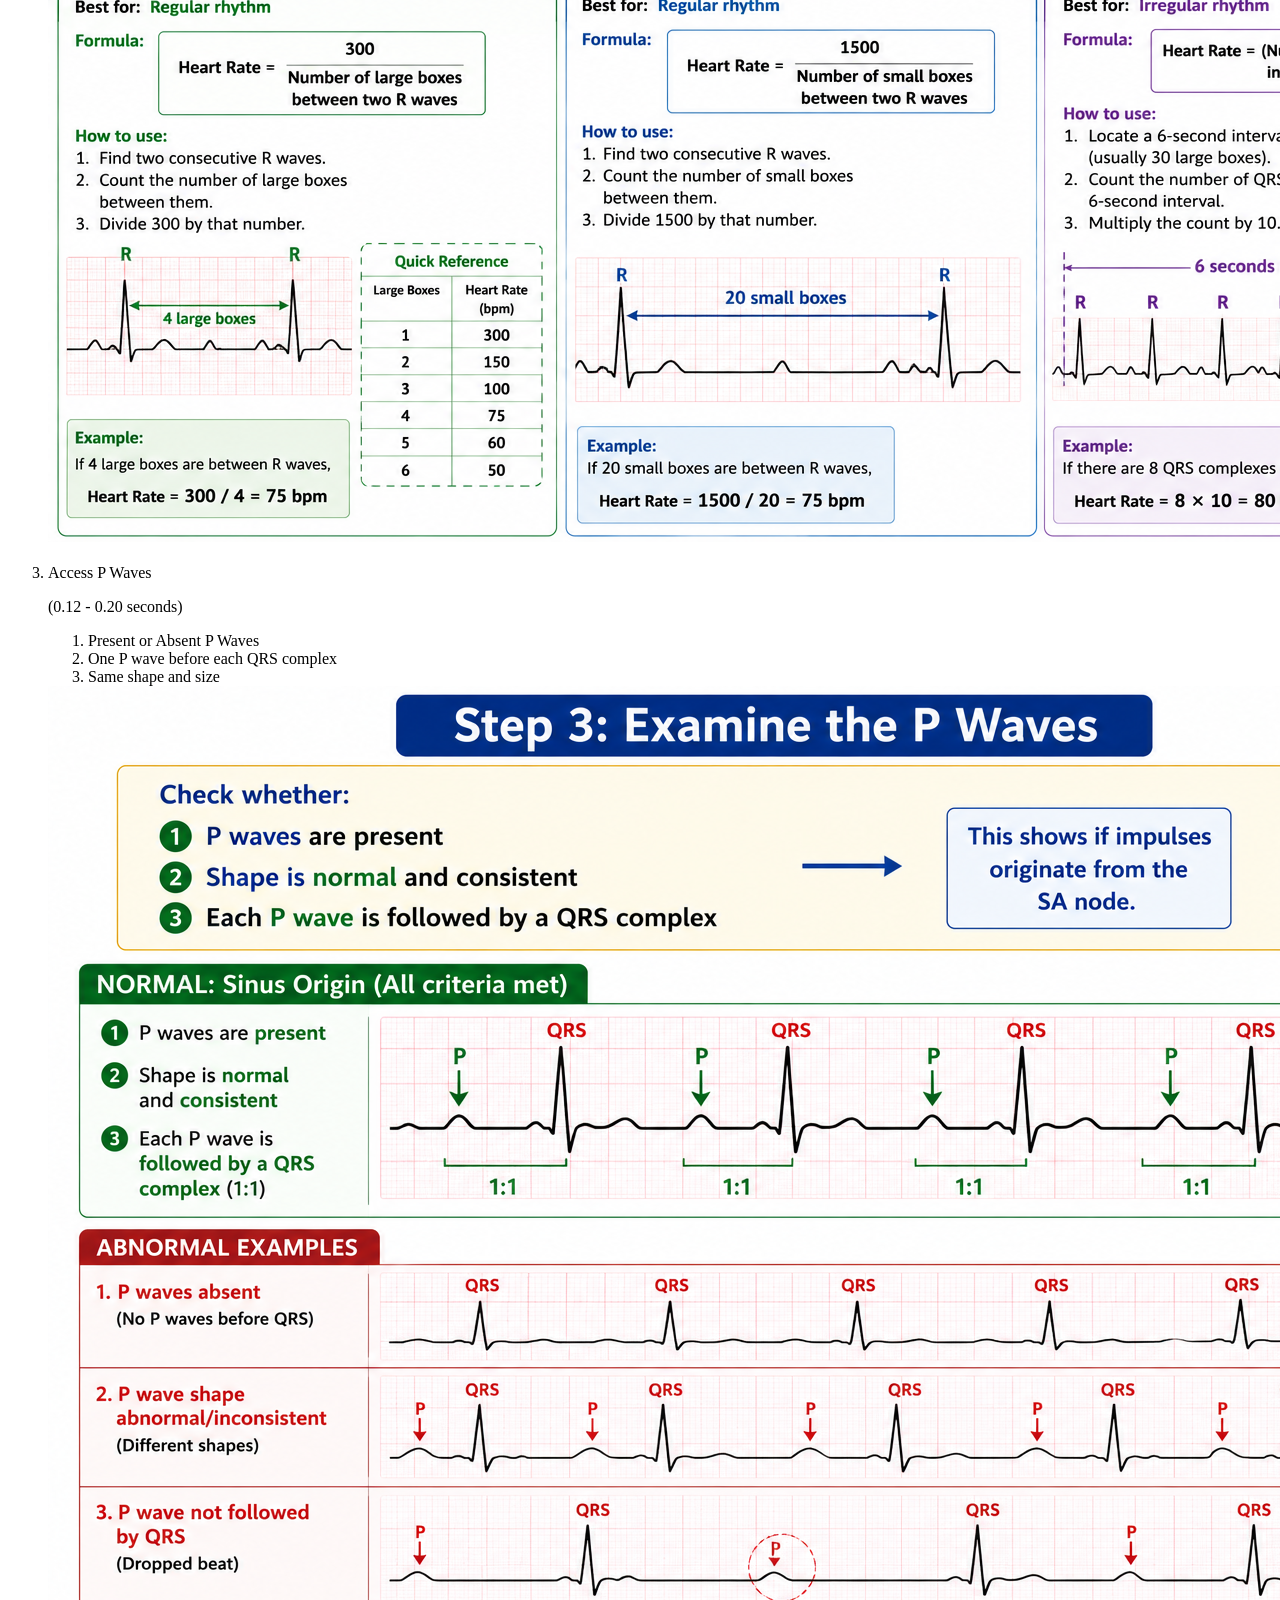
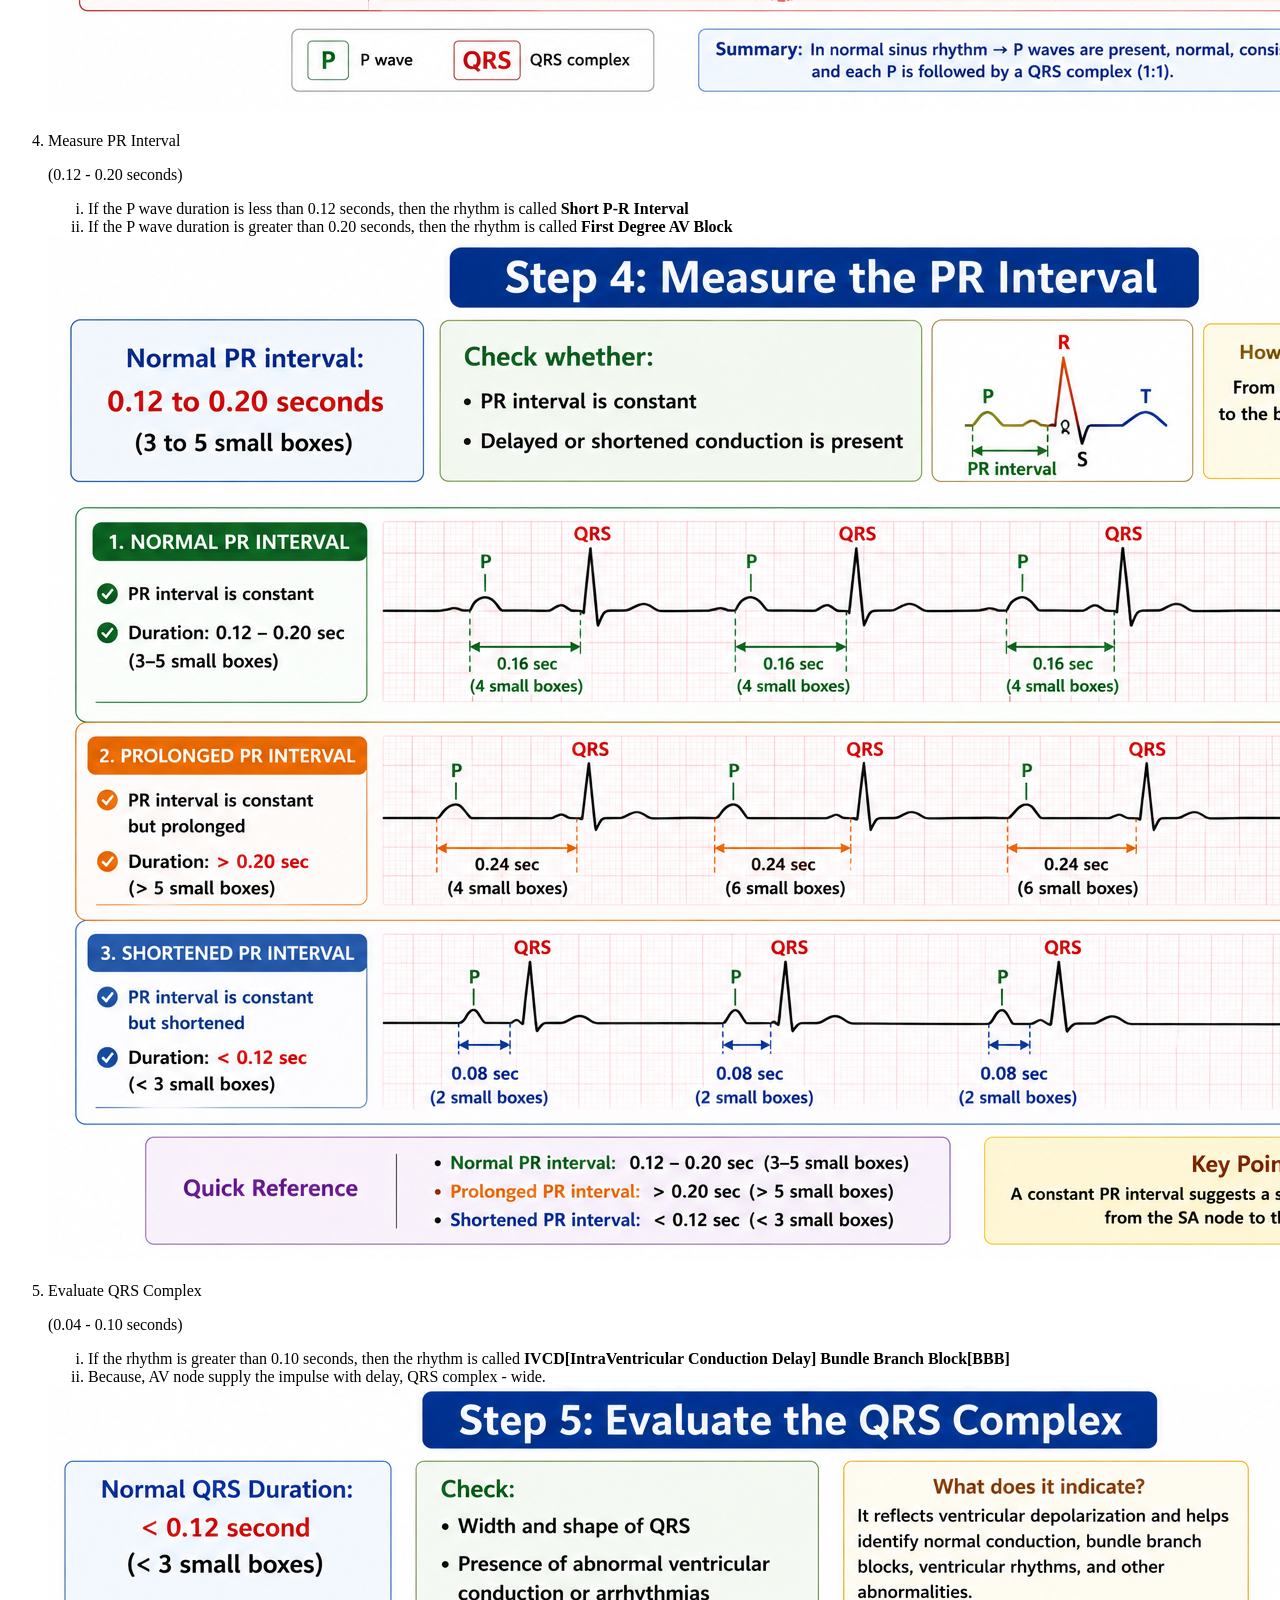
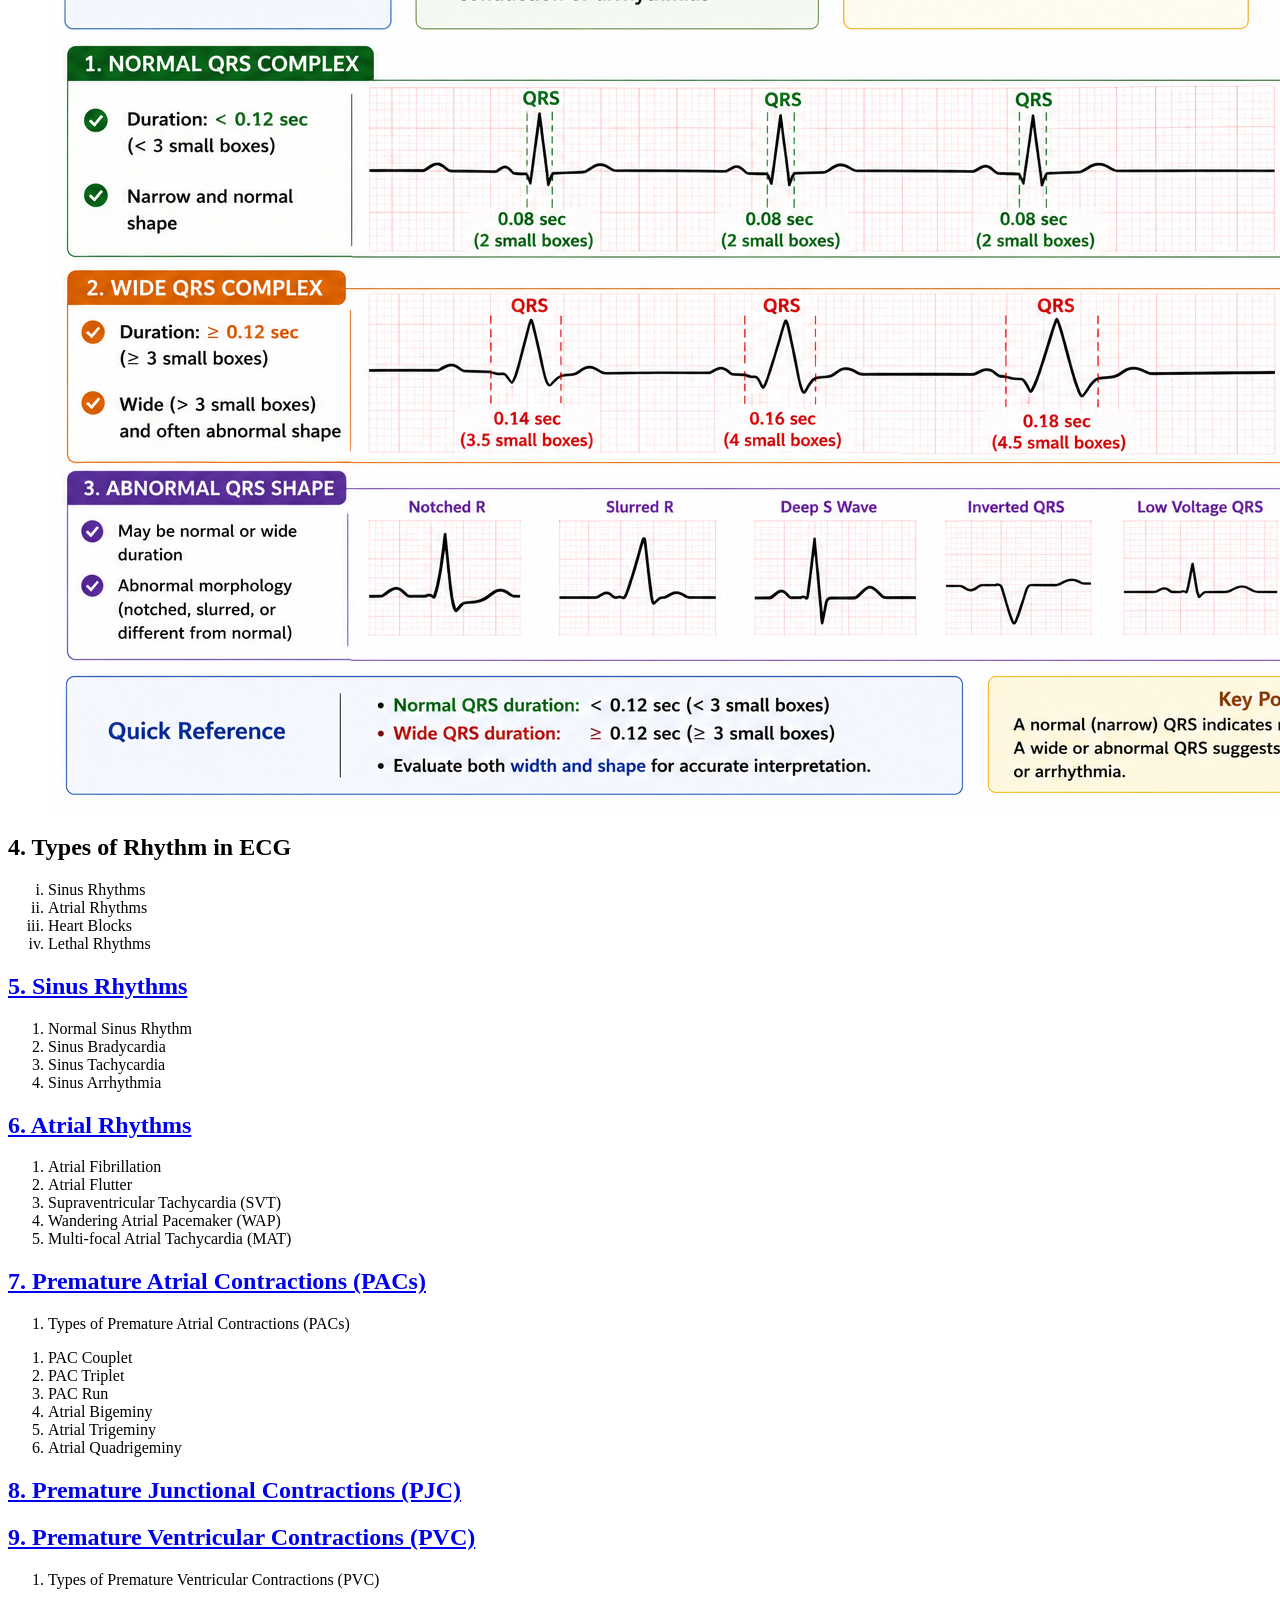
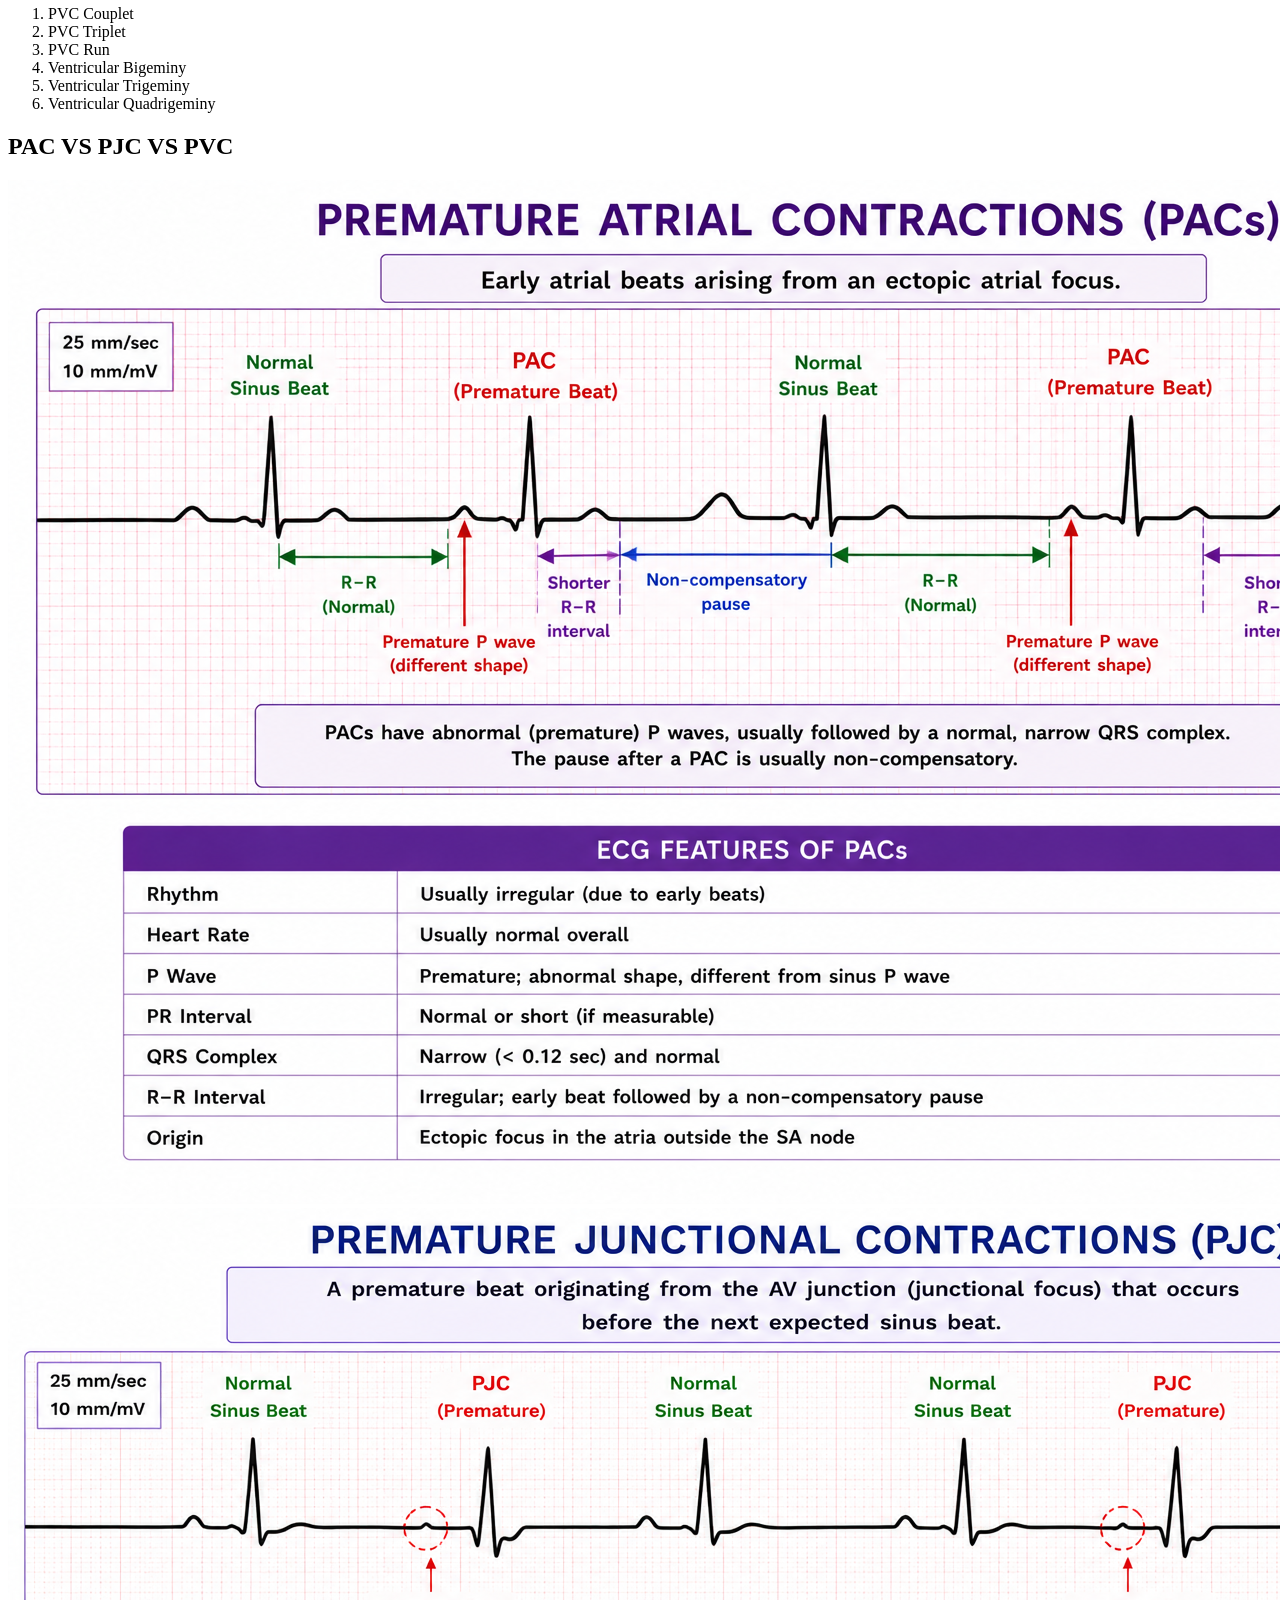
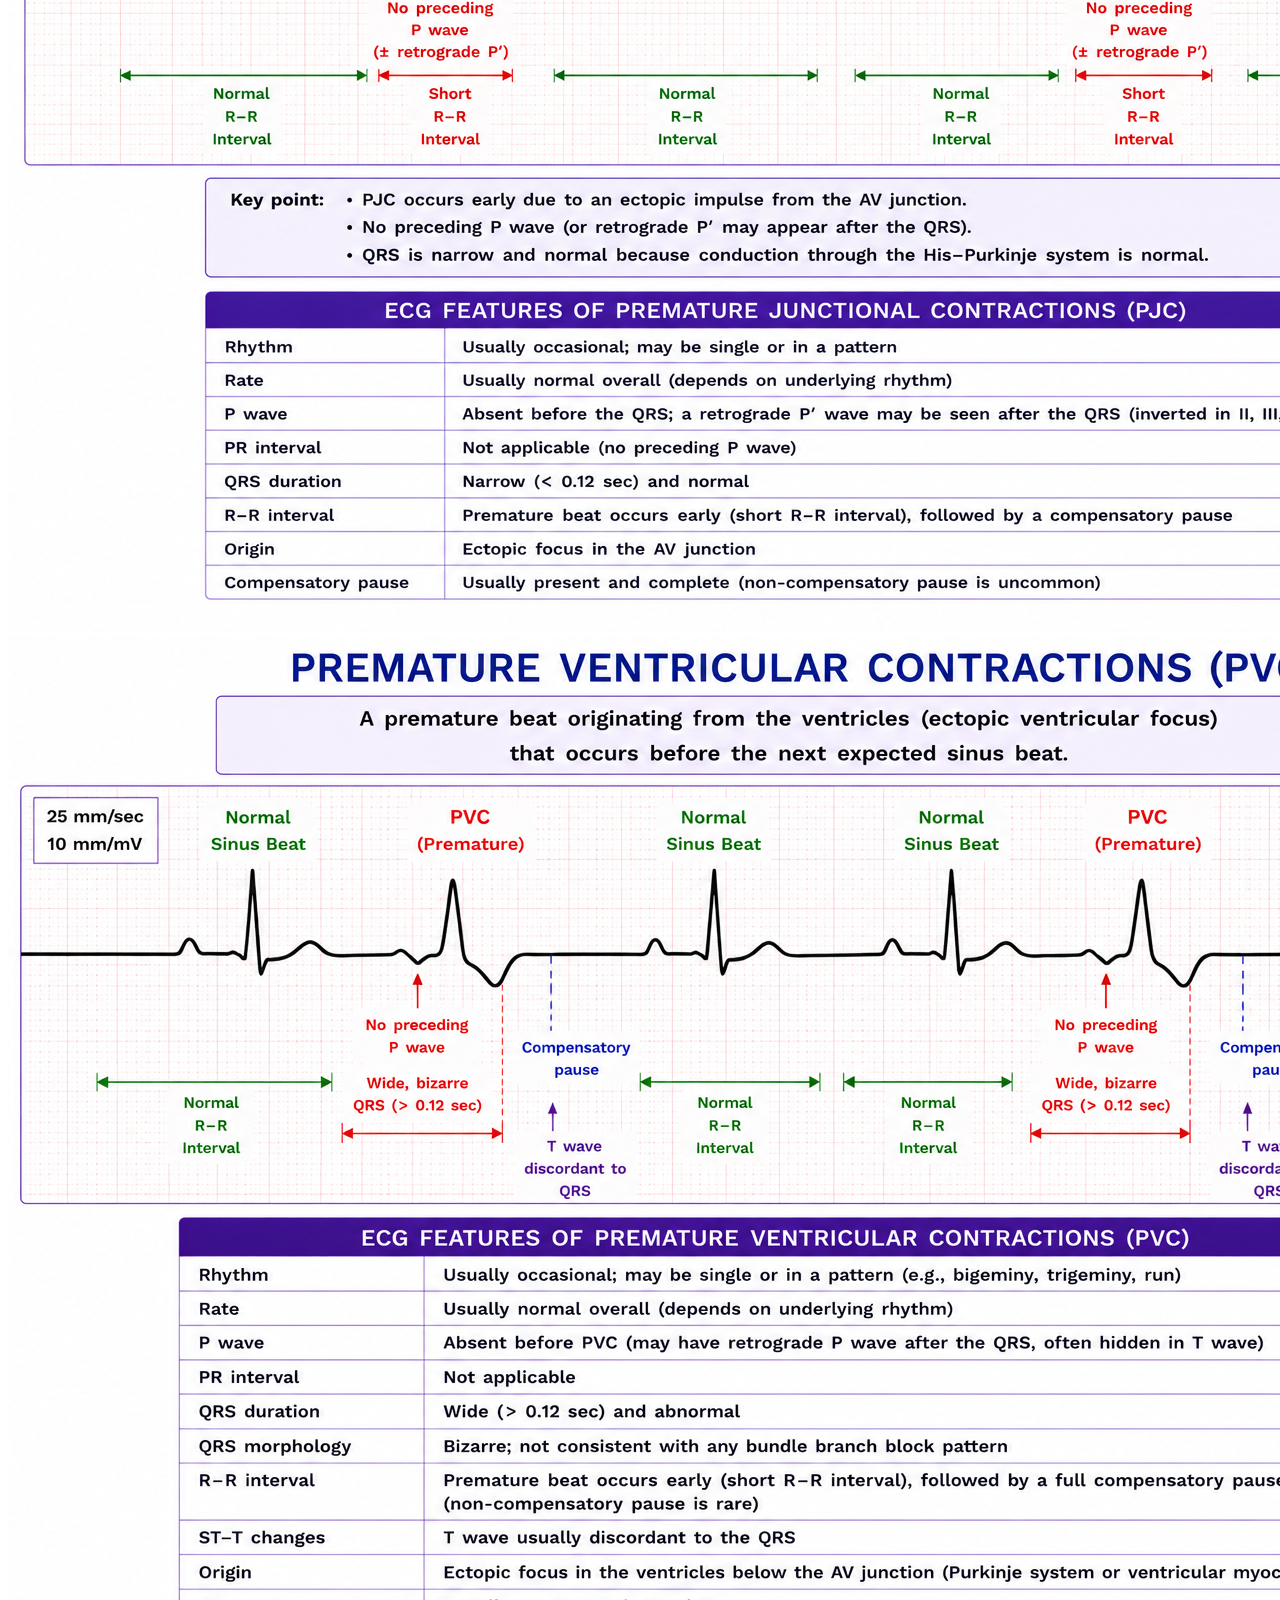
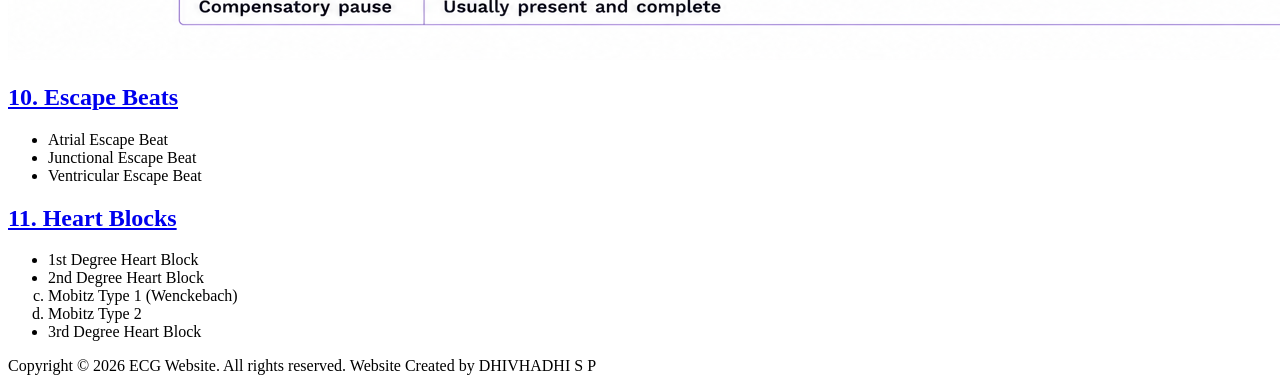
==== commit 1ff92ffb: "Update index.html" ====
--- a/index.html
+++ b/index.html
@@ -21,6 +21,13 @@
   </nav>
 
 </header>
+  <section>
+
+  <h1>
+    <a href="ecg-quiz.html">
+      ECG QUIZ WEB
+    </a>
+  </h1>
 
 <section class="hero">
 
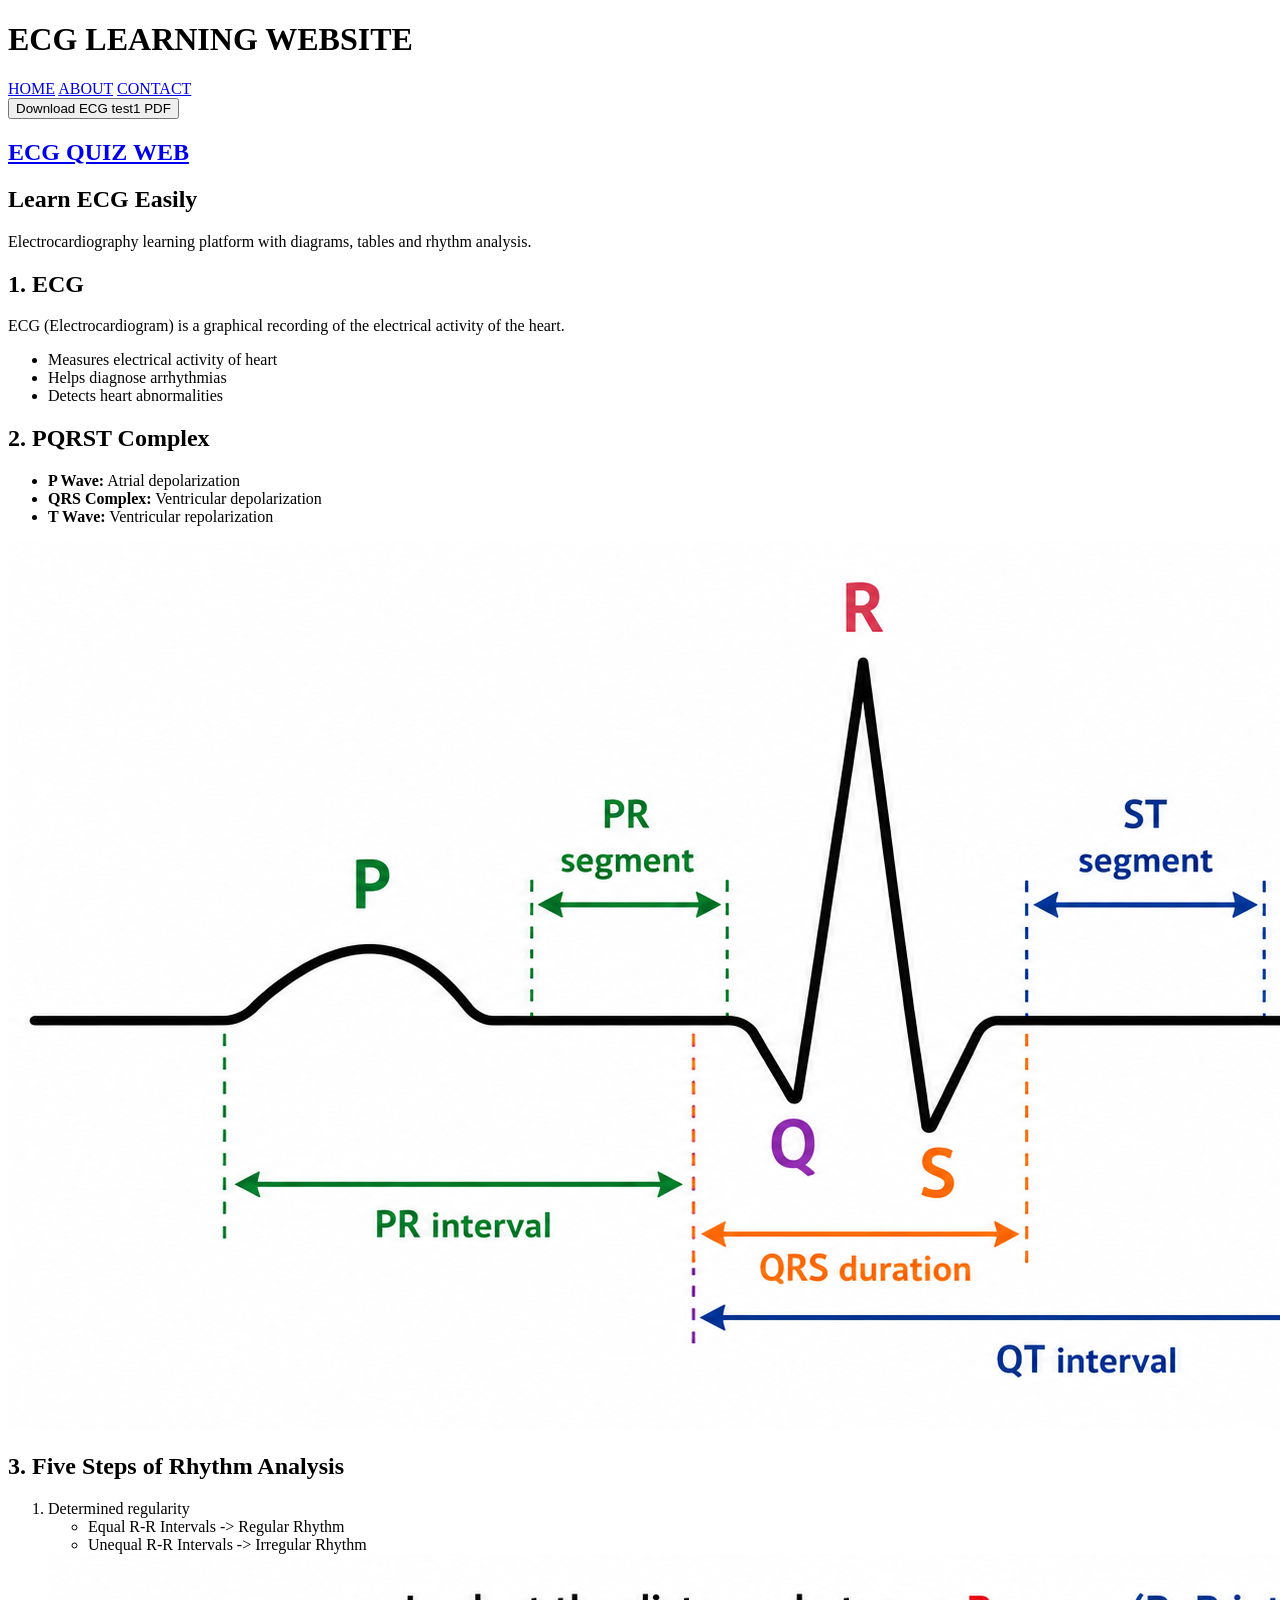
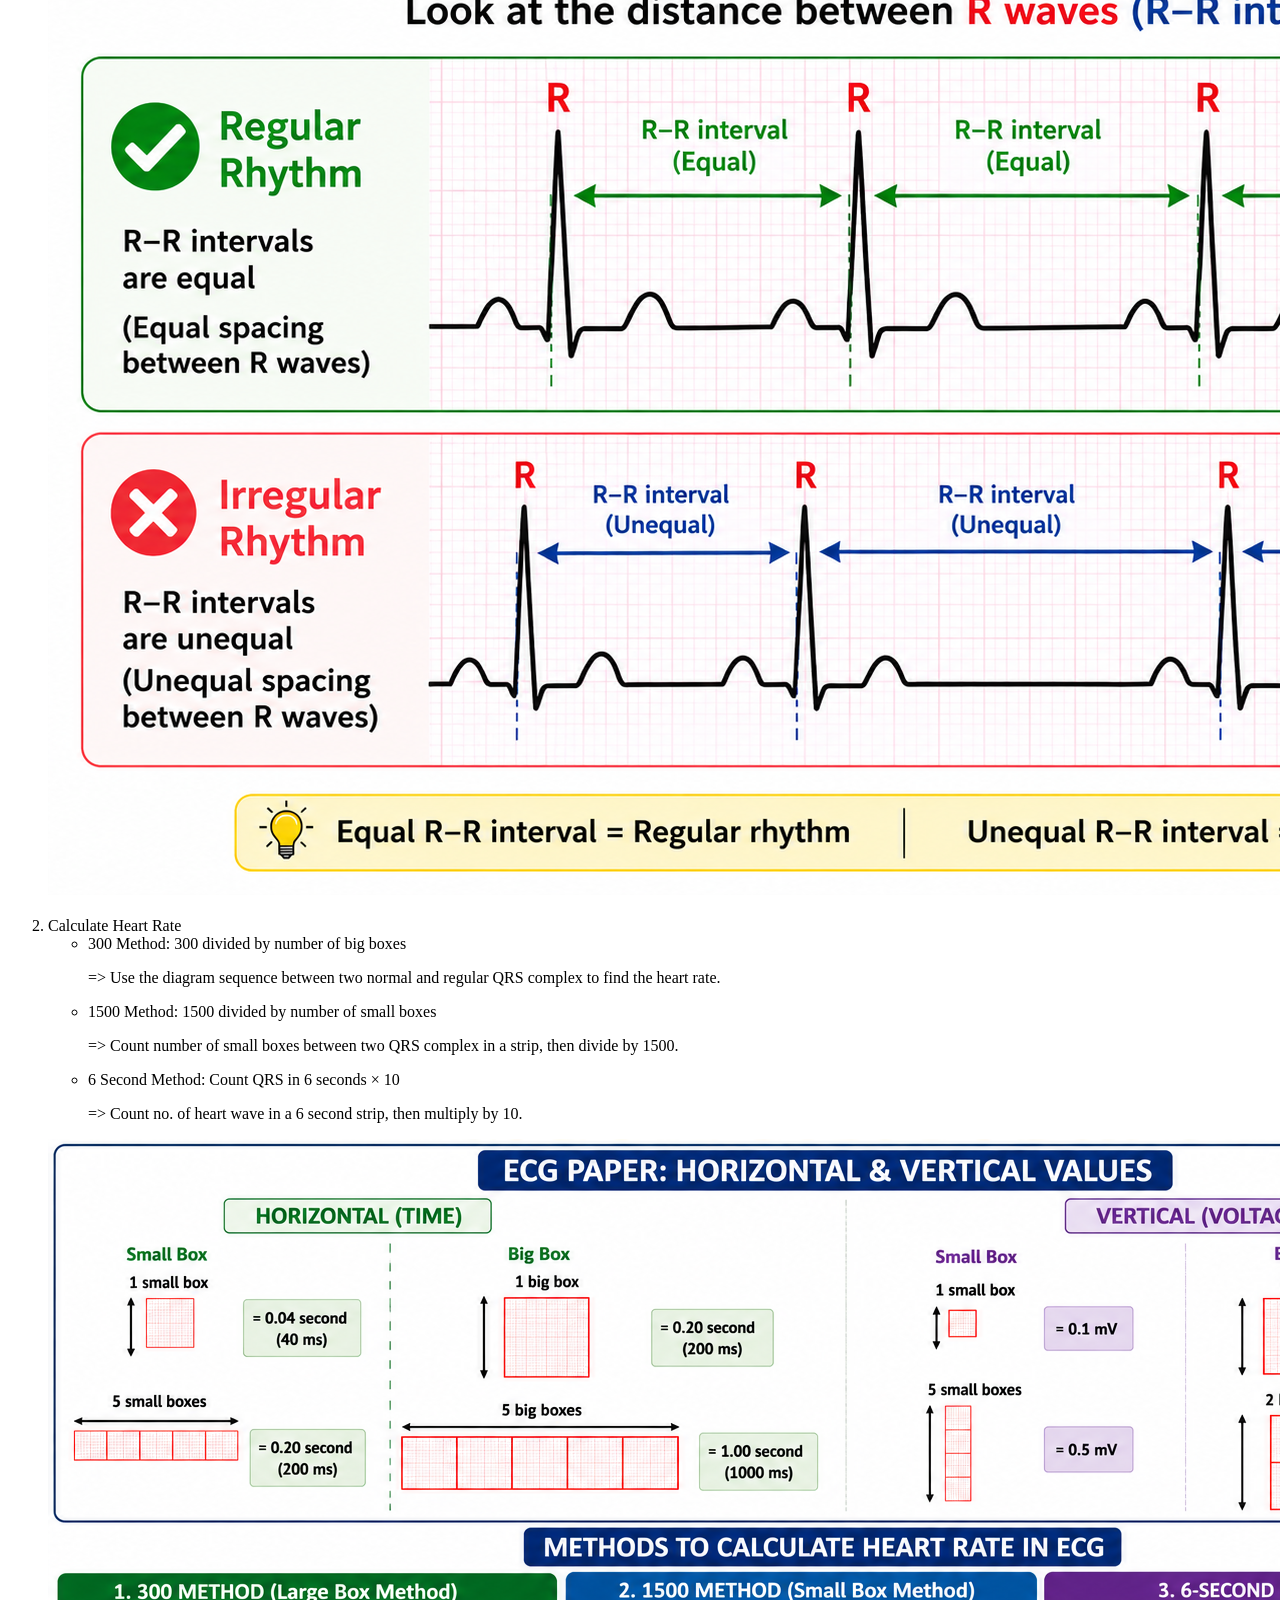
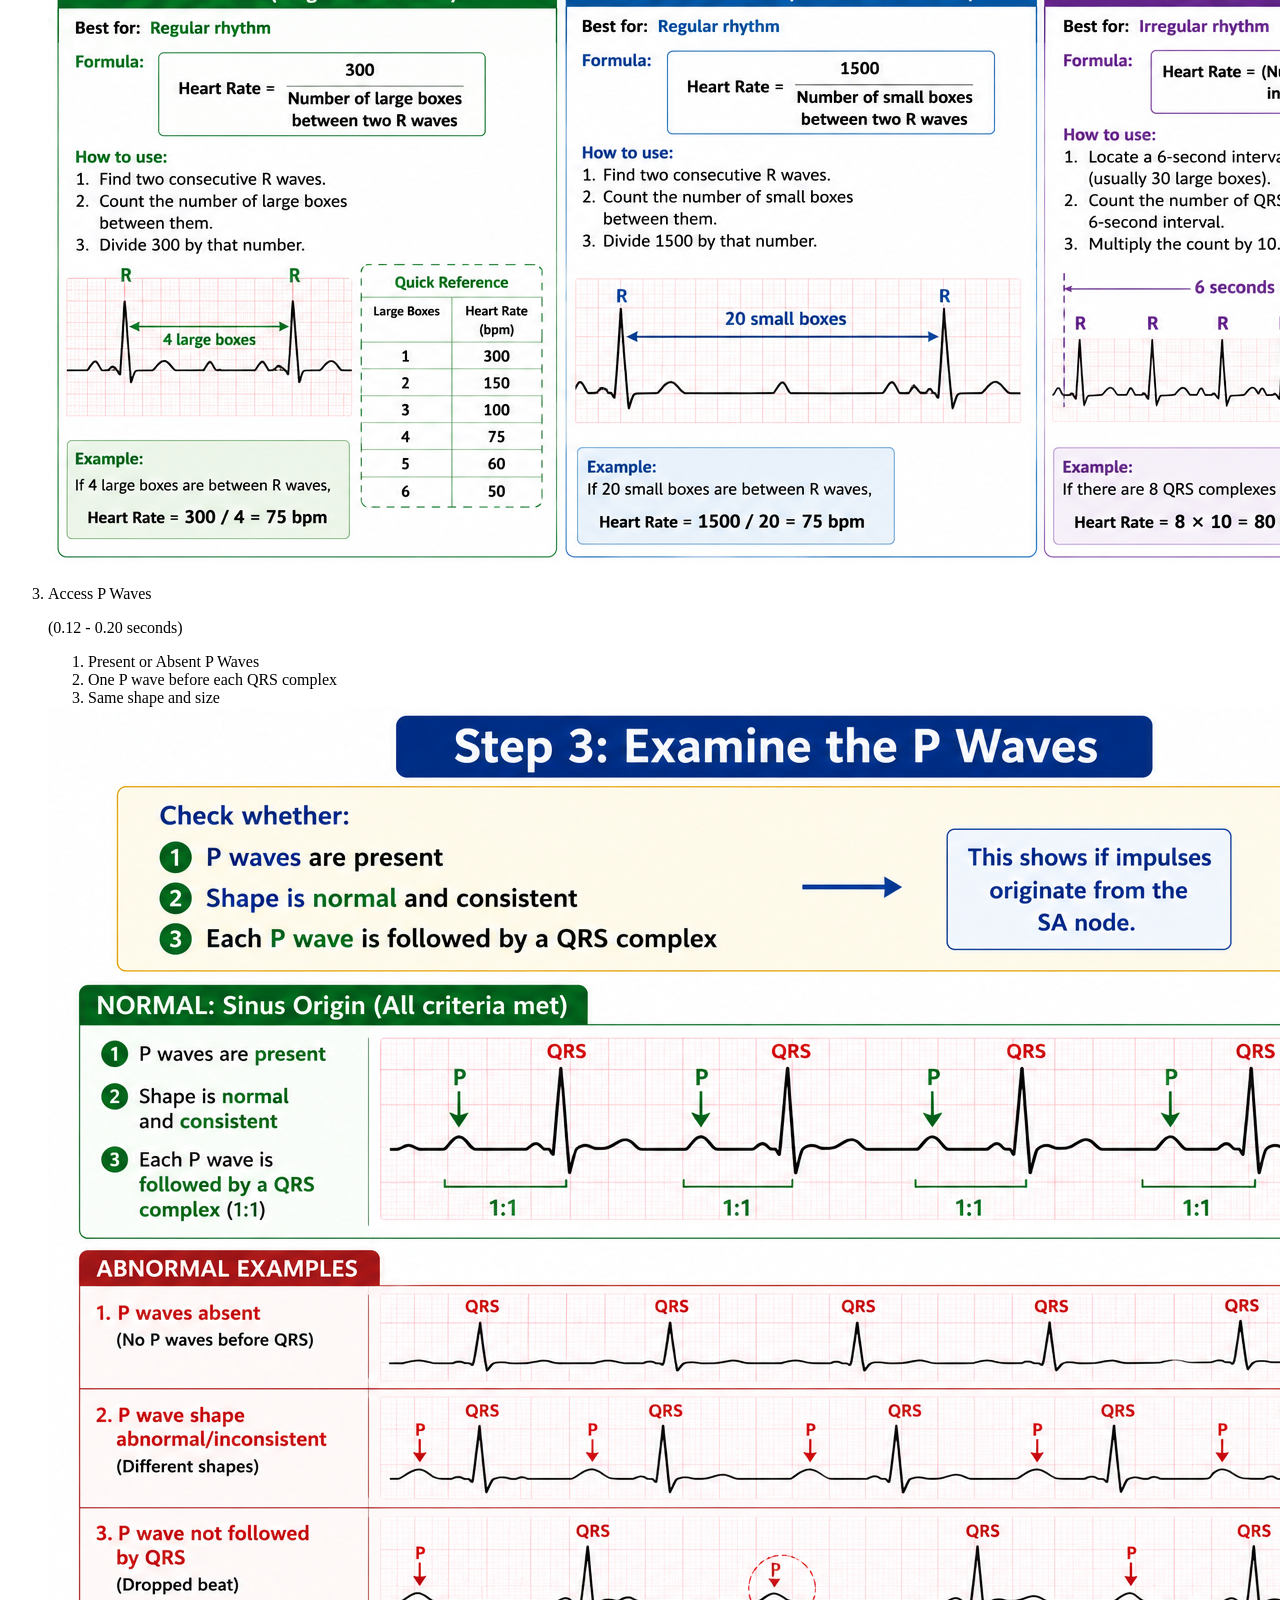
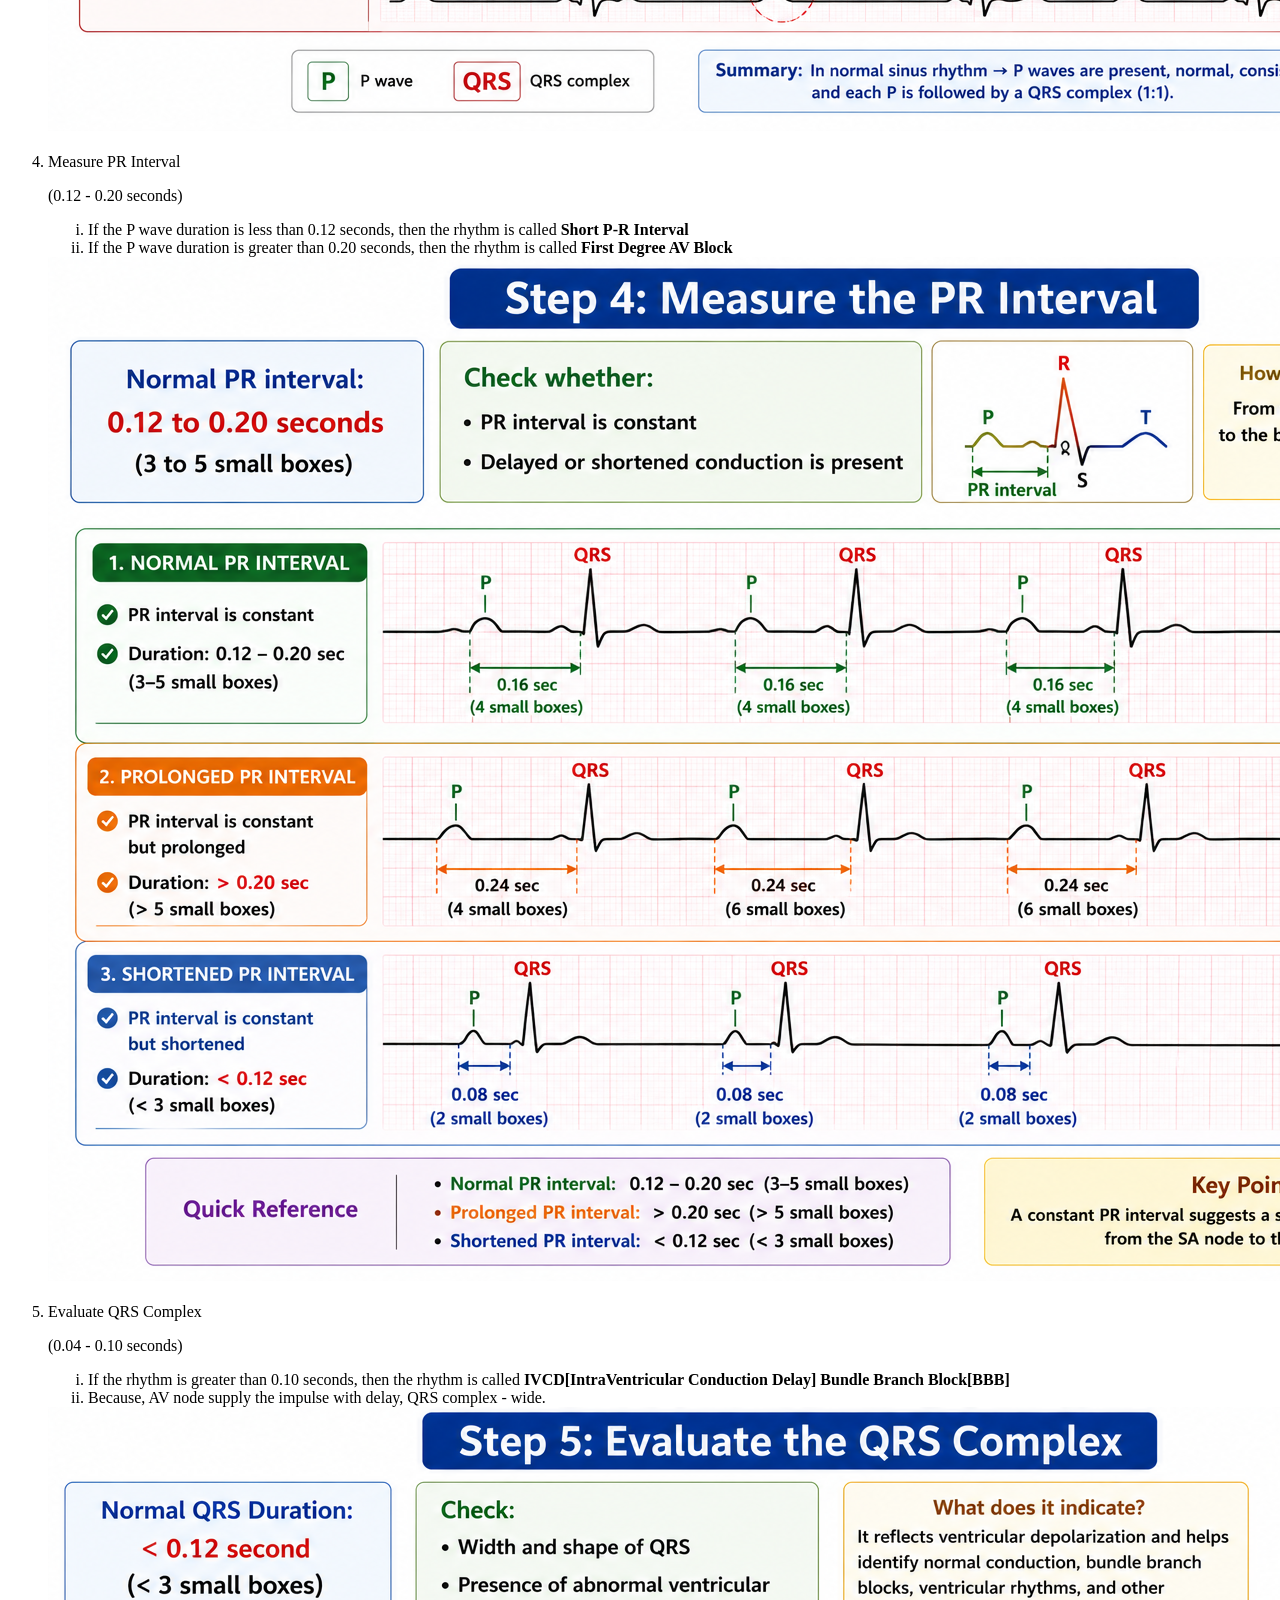
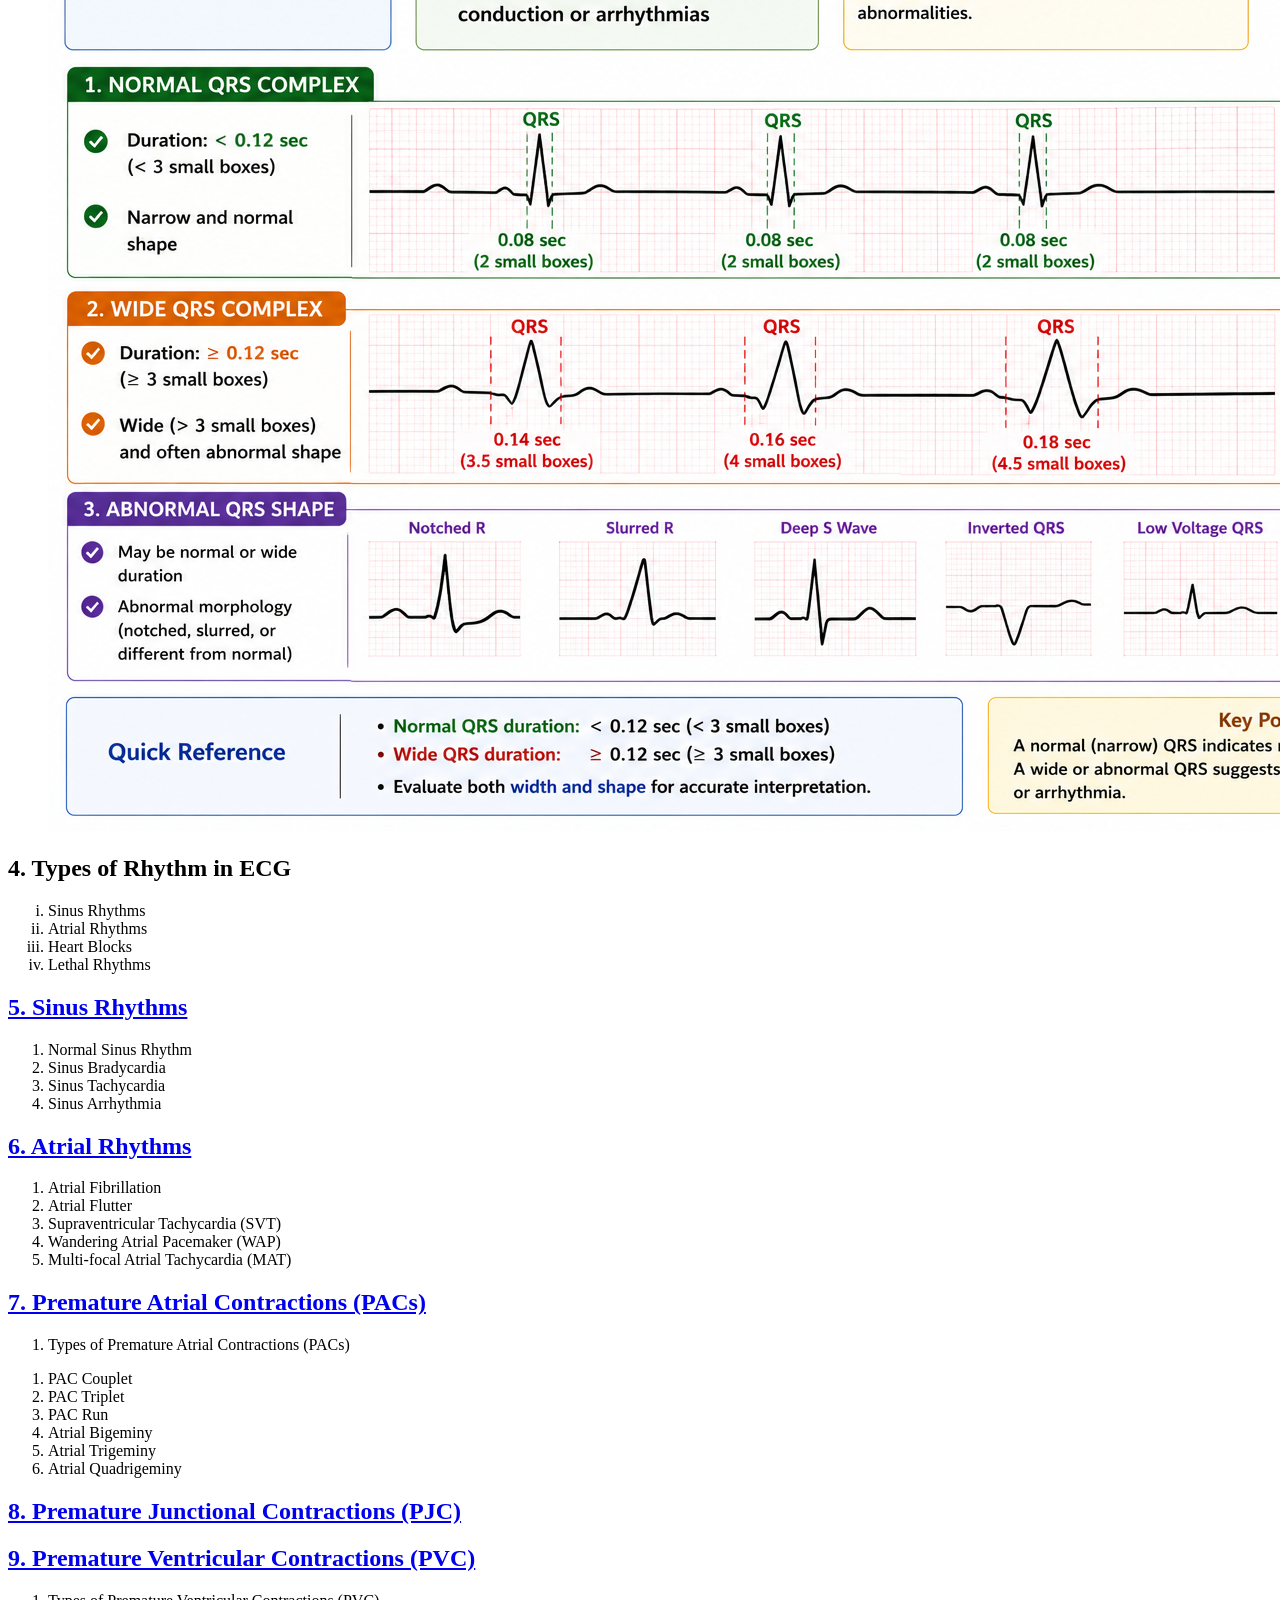
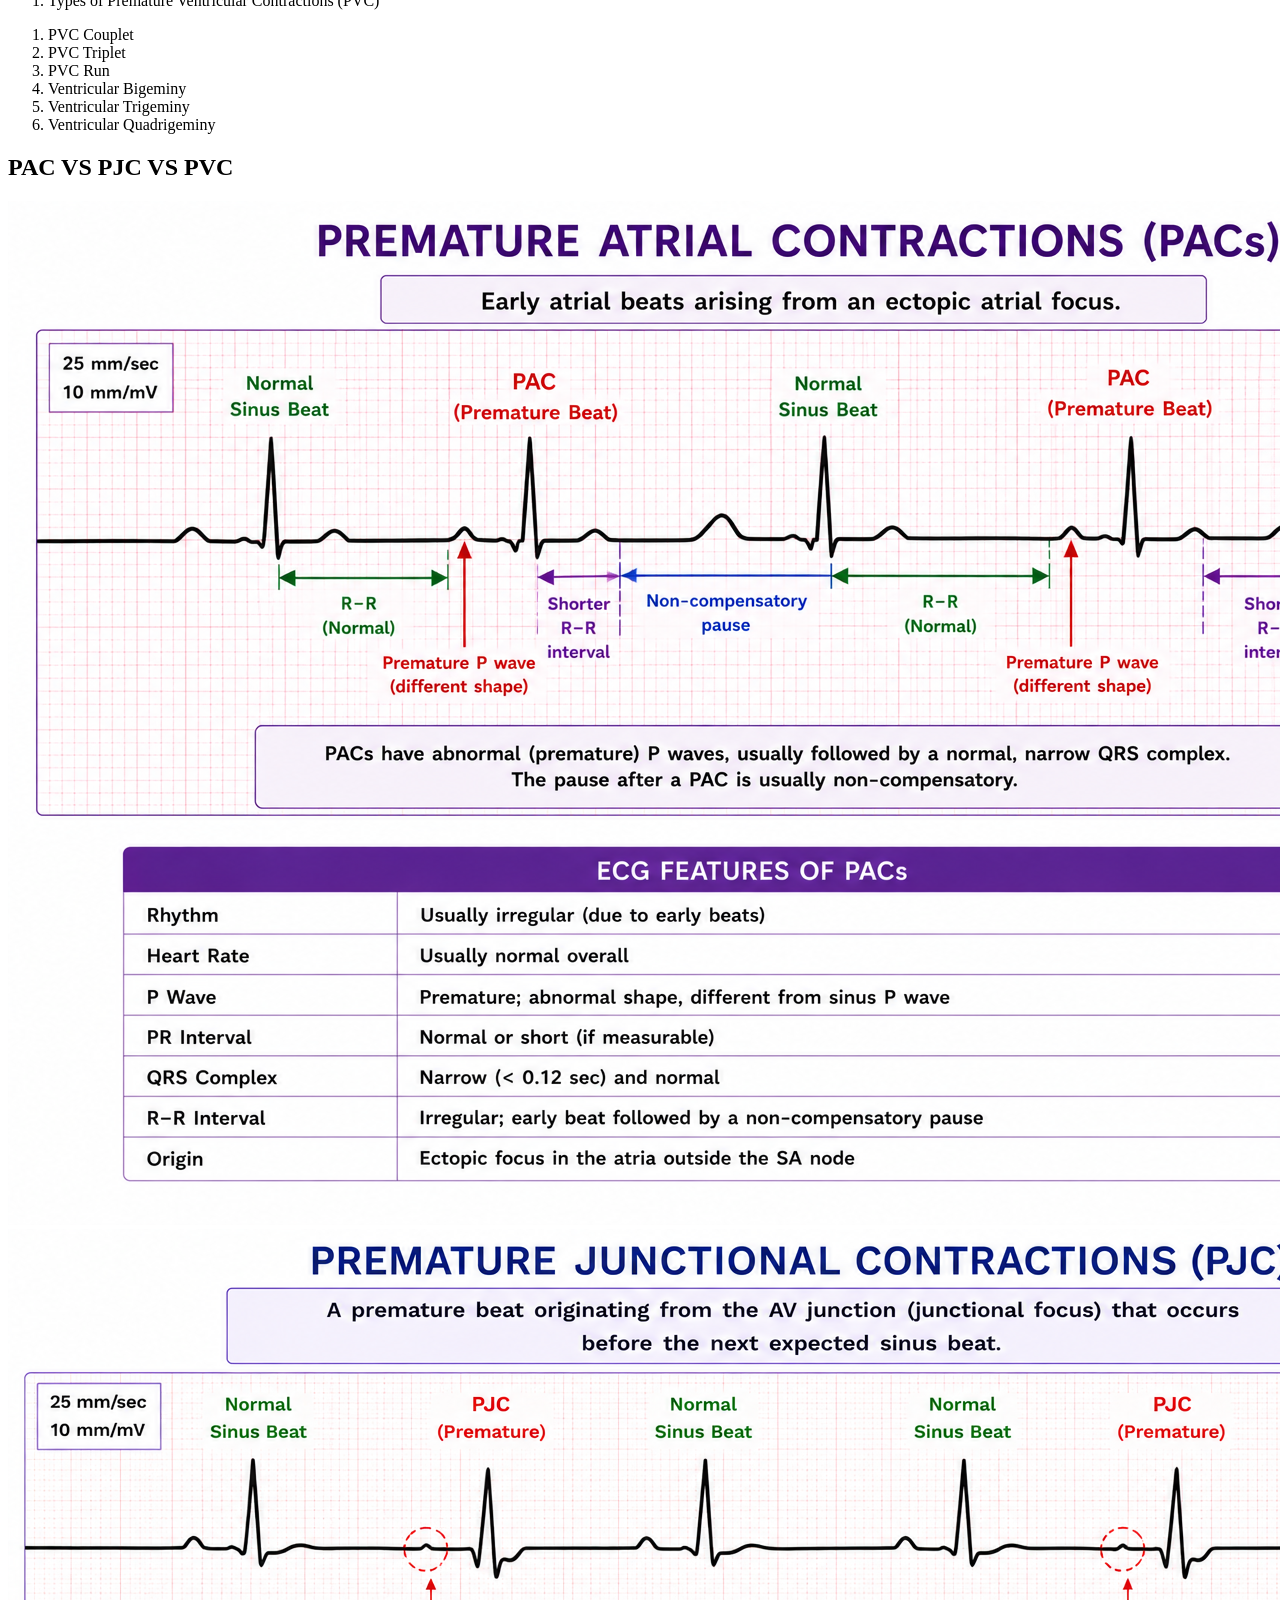
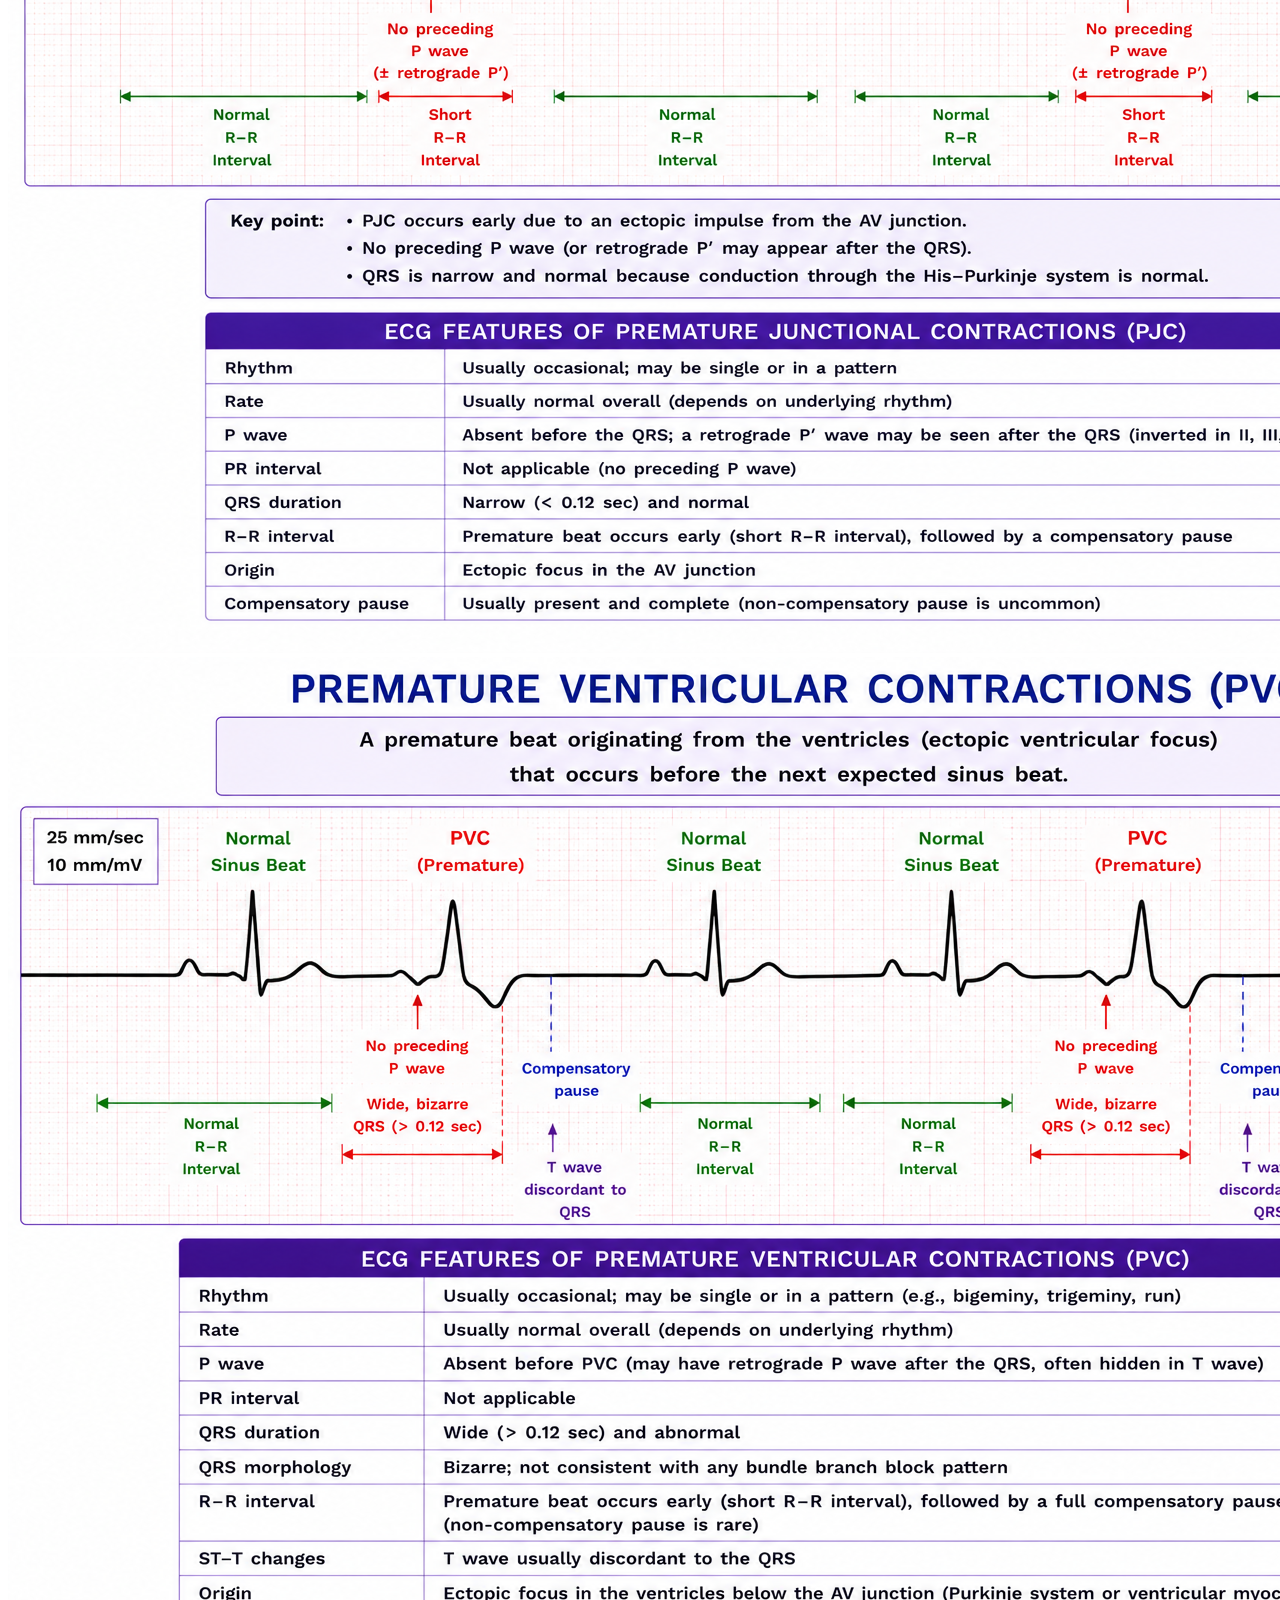
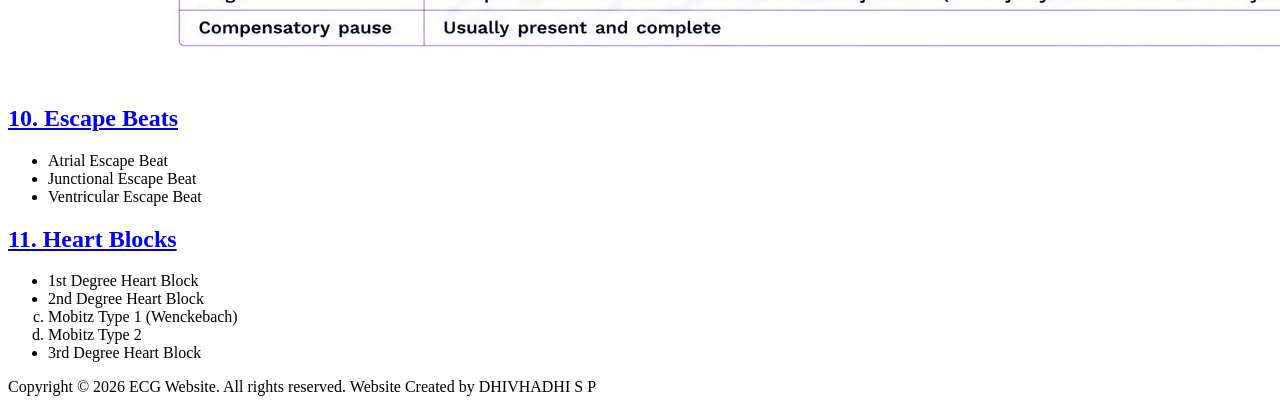
==== commit dd353220: "Update index.html" ====
--- a/index.html
+++ b/index.html
@@ -21,6 +21,9 @@
   </nav>
 
 </header>
+  <a href="Sunmathi ecg test.pdf" download>
+    <button>Download ECG test1 PDF</button>
+</a>
   <section>
 
   <h1>
@@ -28,6 +31,7 @@
       ECG QUIZ WEB
     </a>
   </h1>
+  </section>
 
 <section class="hero">
 
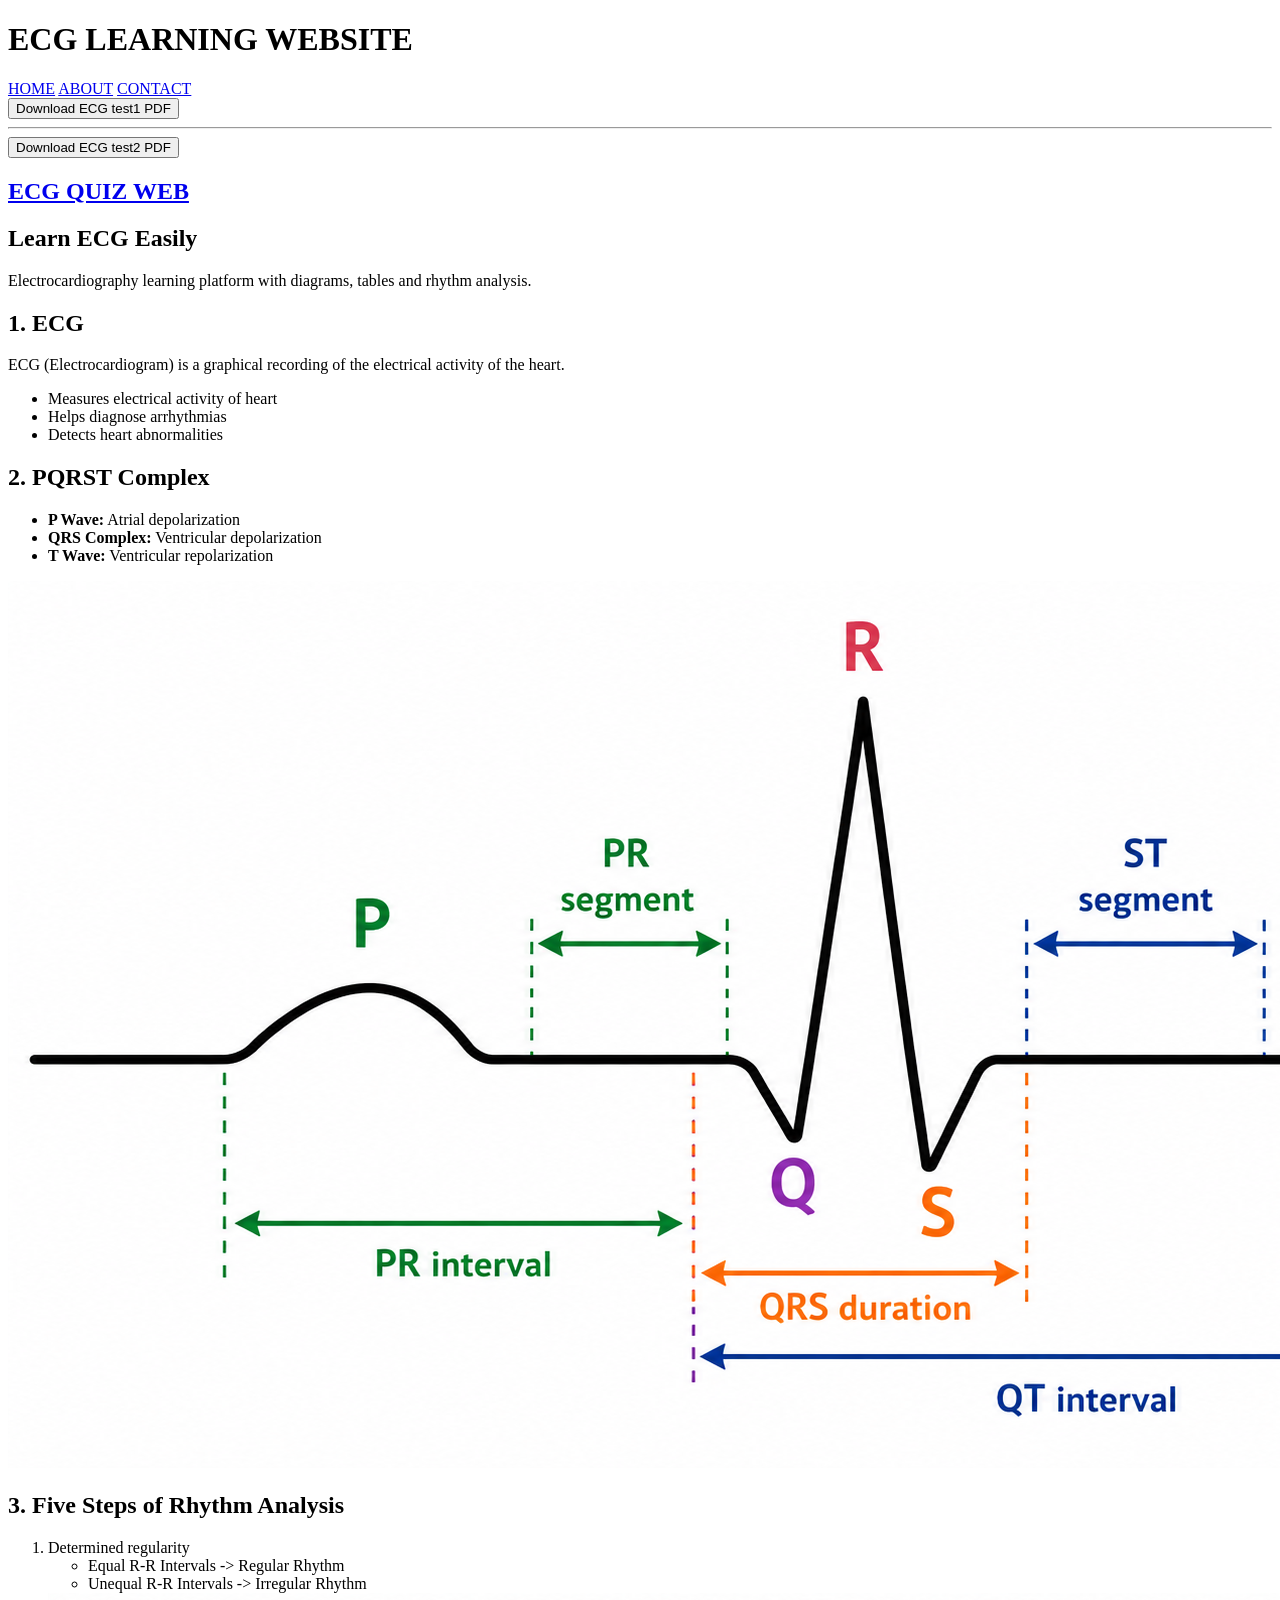
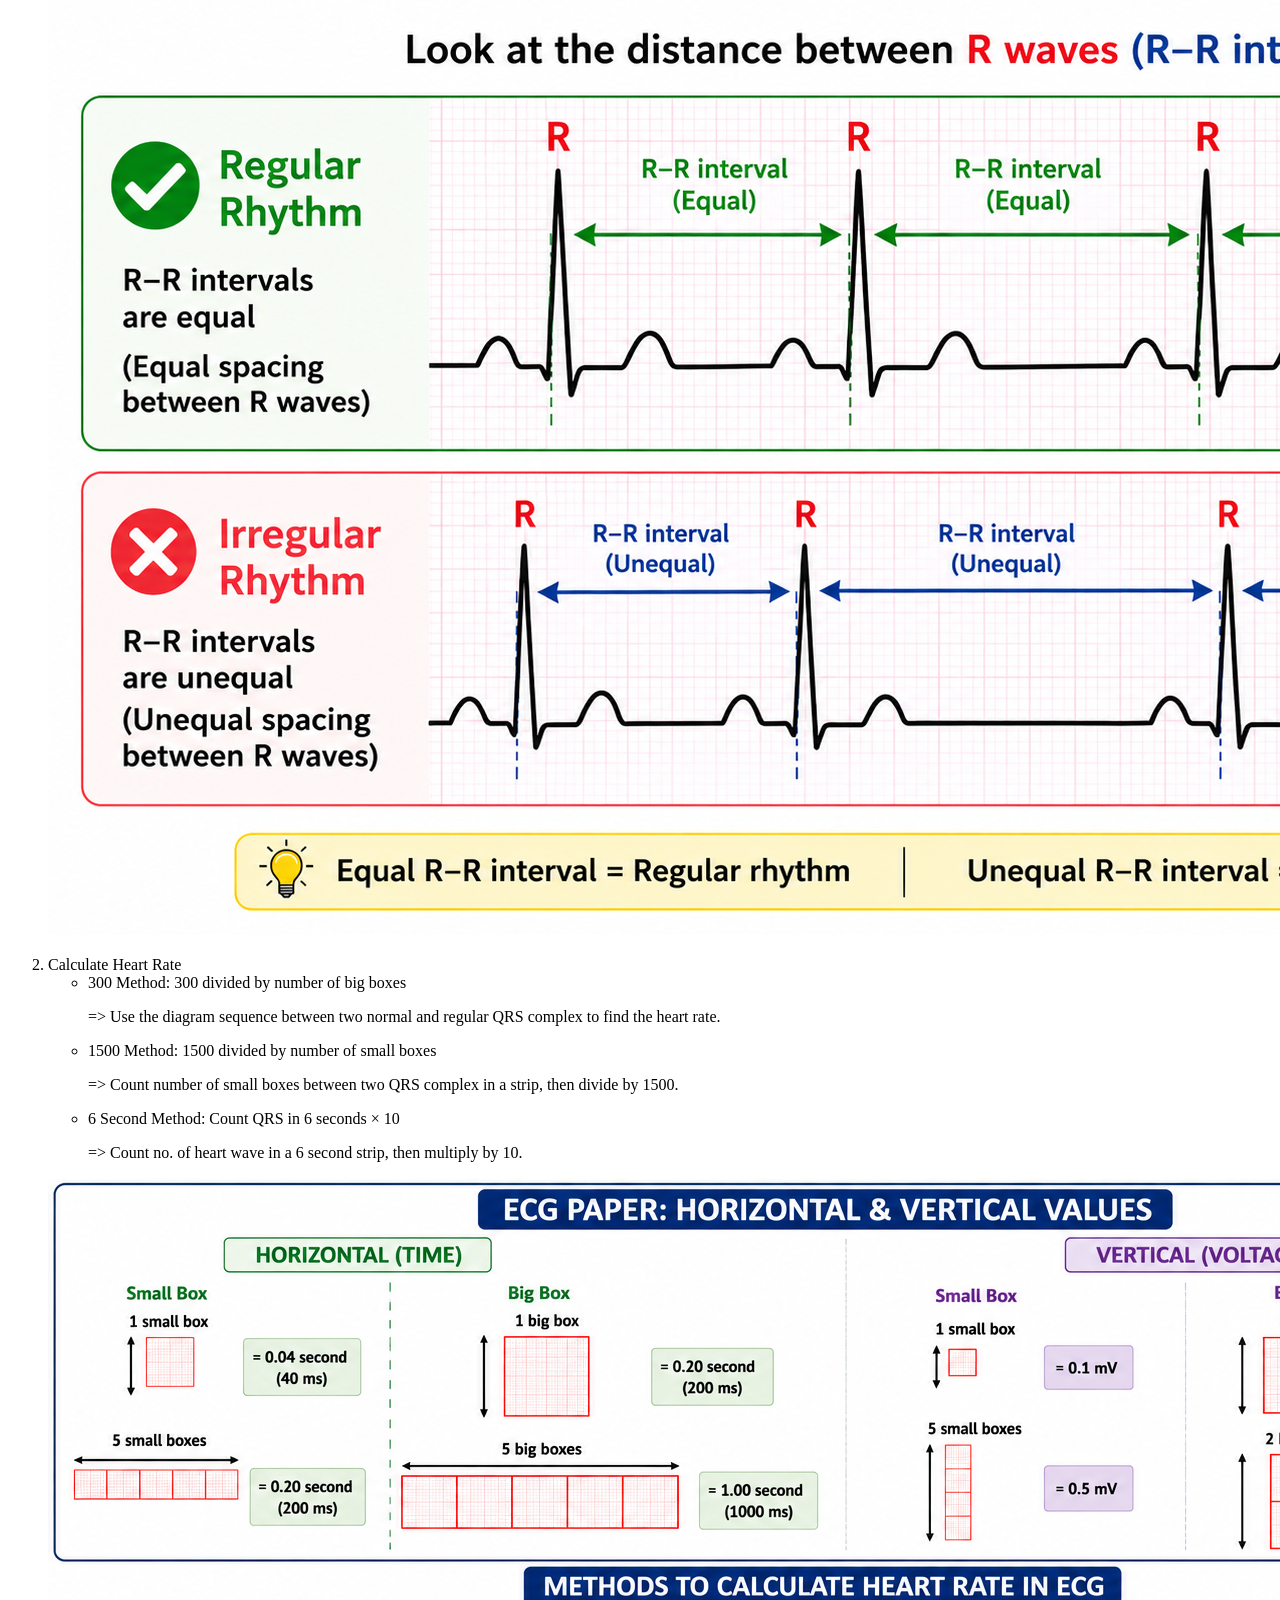
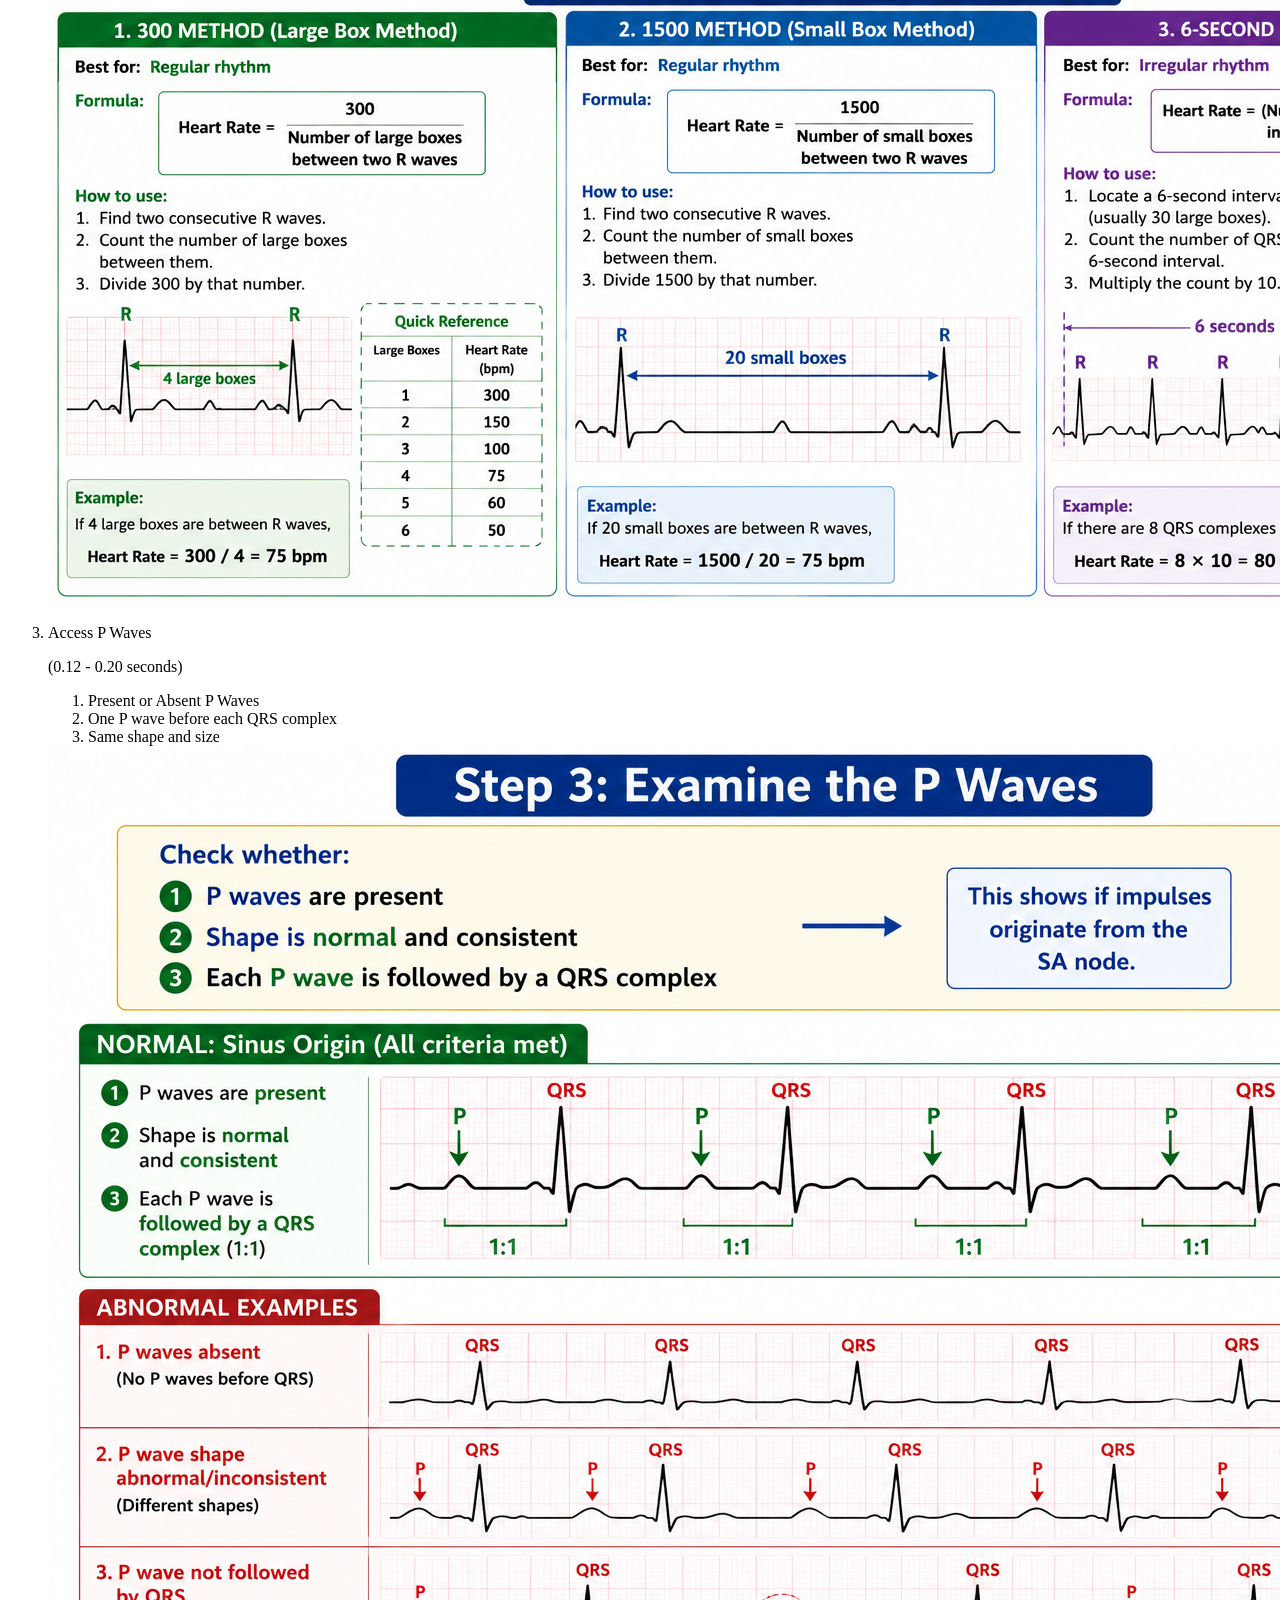
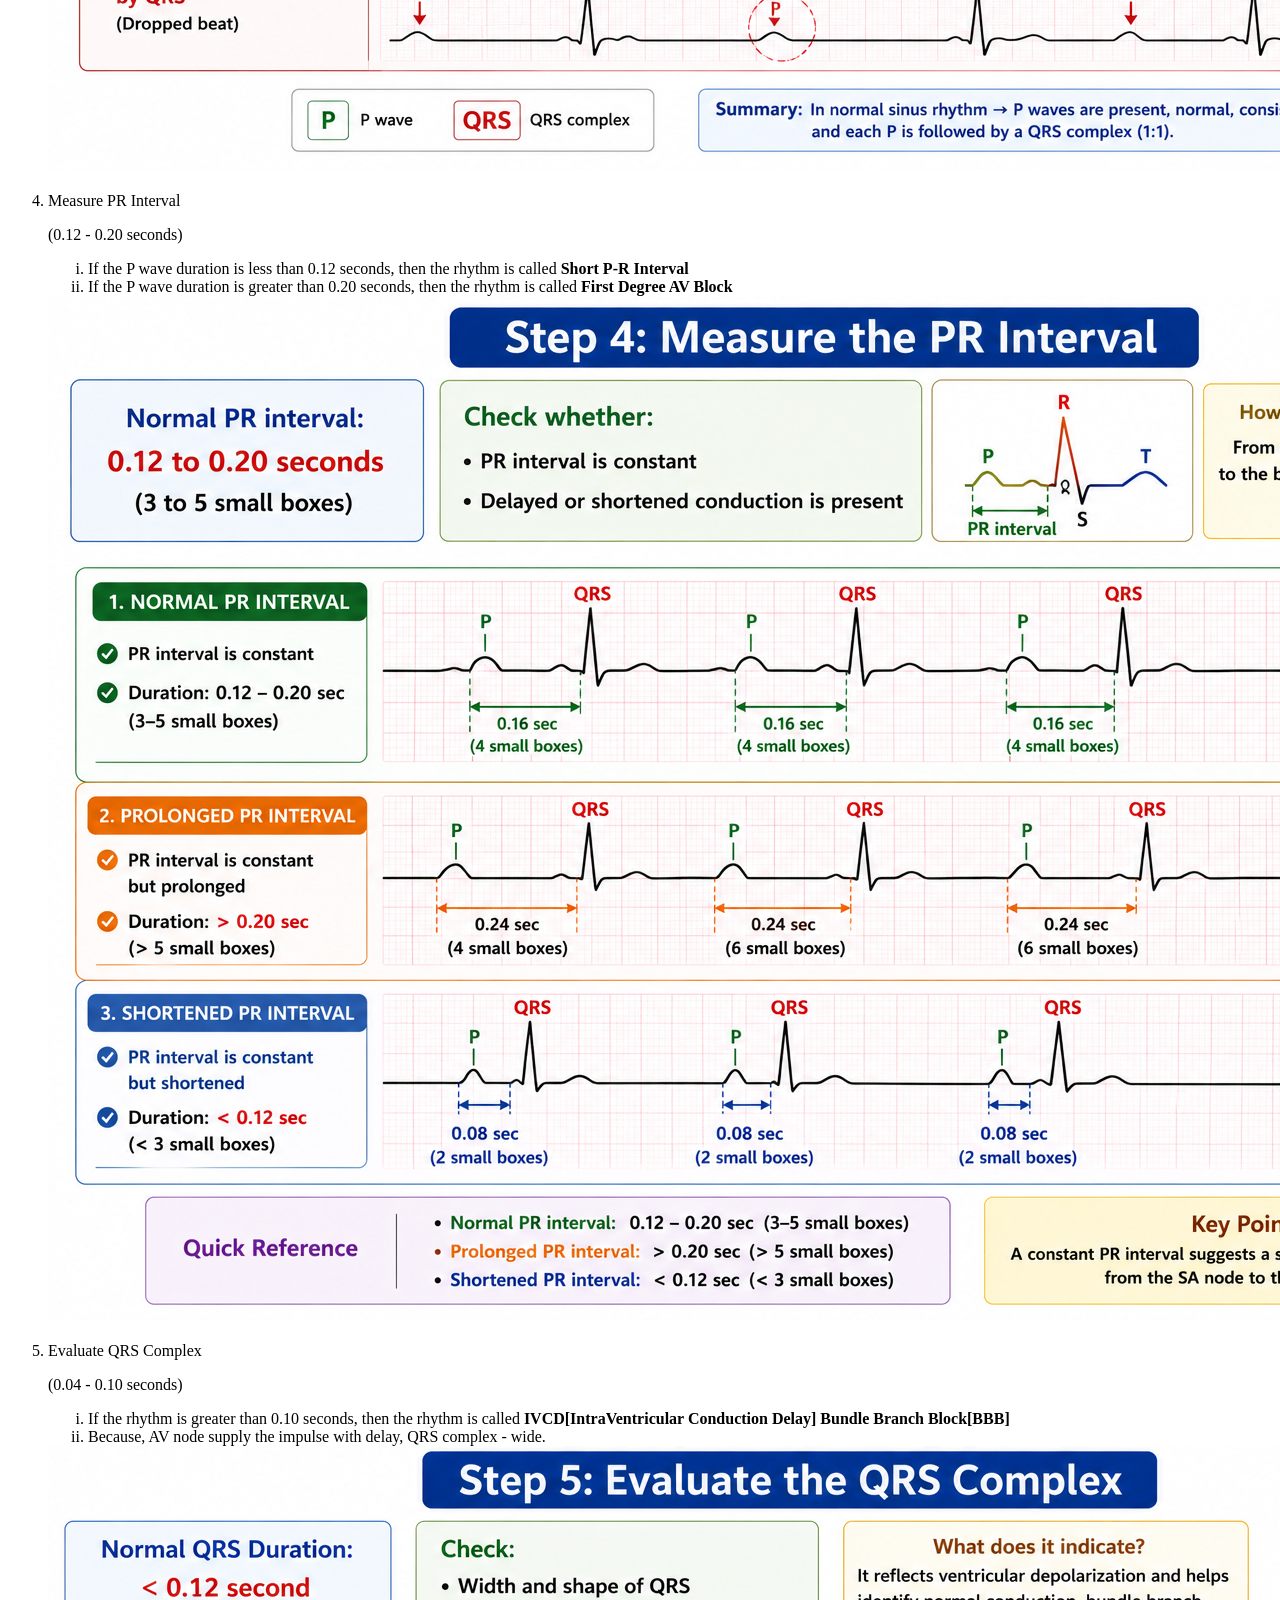
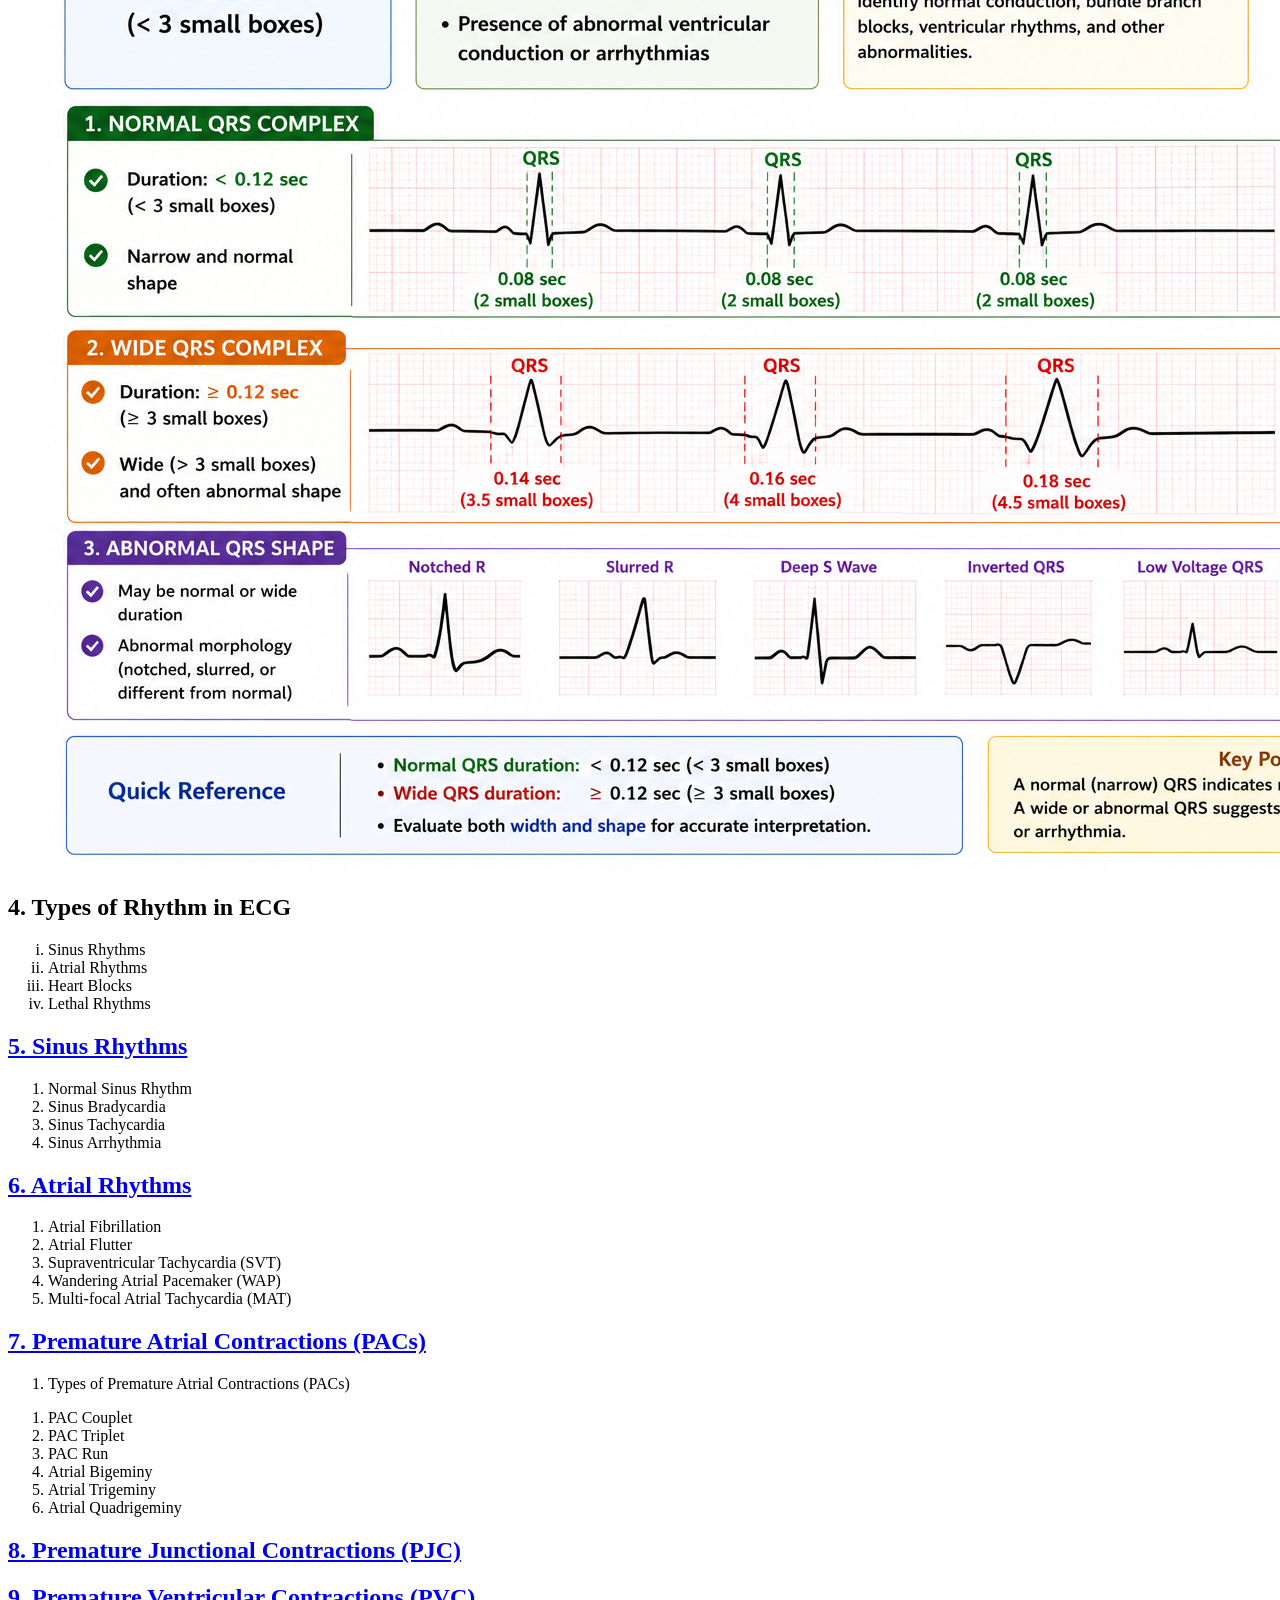
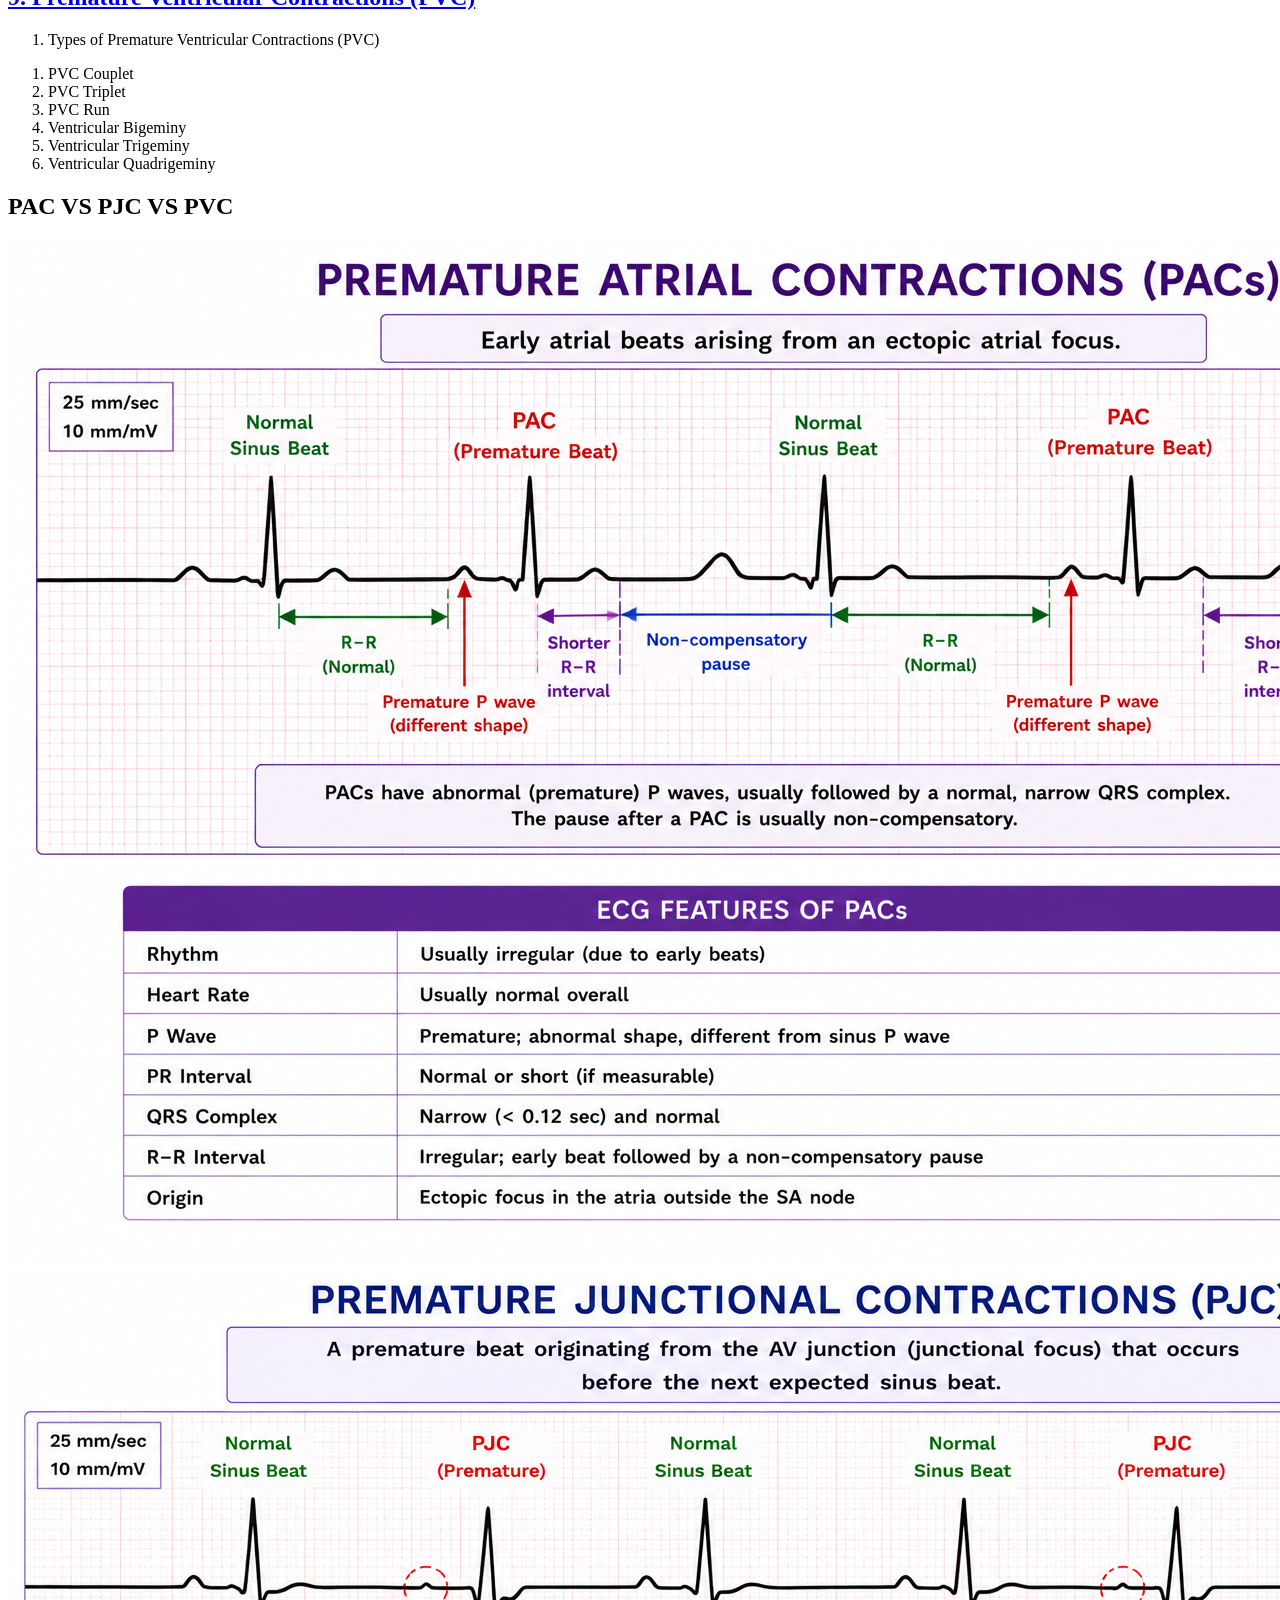
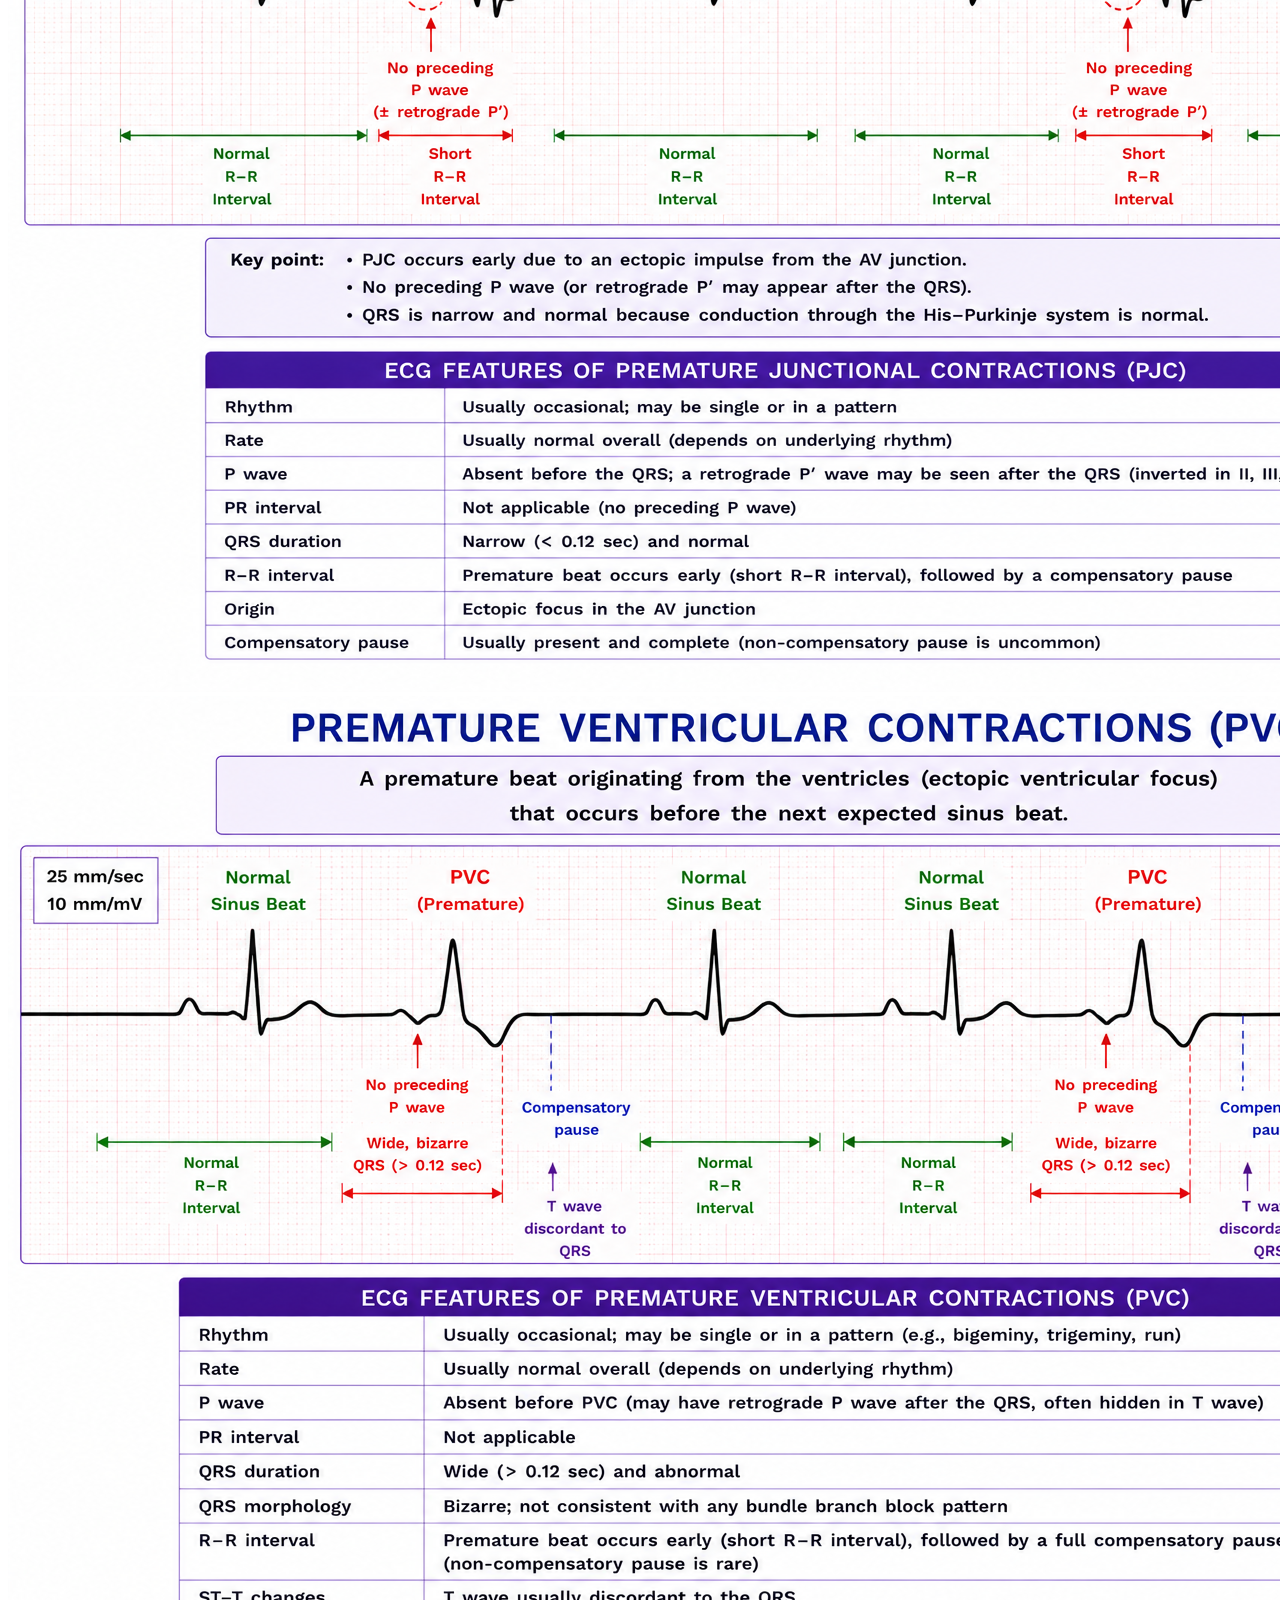
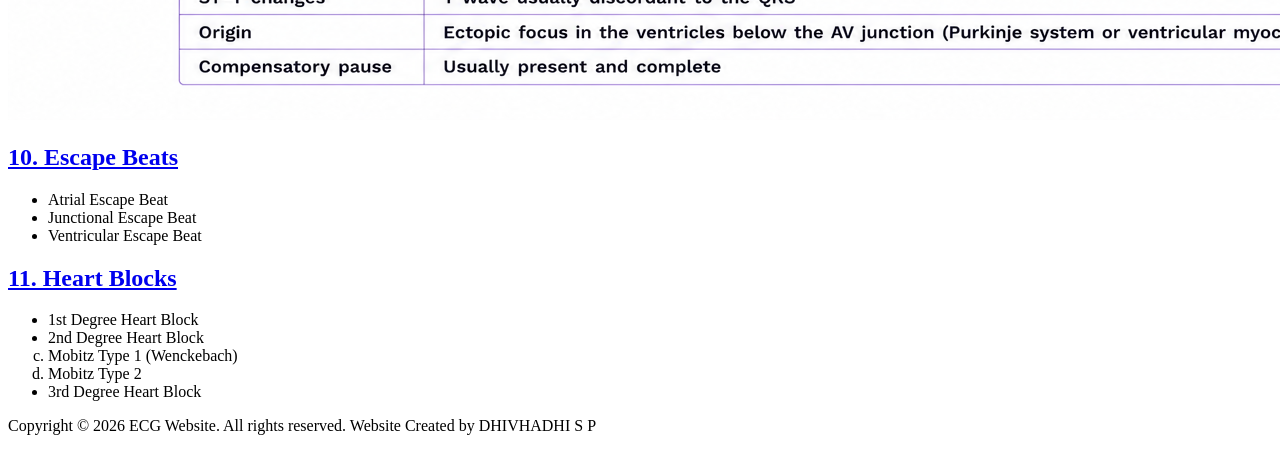
==== commit c974be1c: "Update index.html" ====
--- a/index.html
+++ b/index.html
@@ -23,6 +23,10 @@
 </header>
   <a href="Sunmathi ecg test.pdf" download>
     <button>Download ECG test1 PDF</button>
+</a>
+<br><hr>
+  <a href="Dhivhadhi ecg.pdf" download>
+    <button>Download ECG test2 PDF</button>
 </a>
   <section>
 
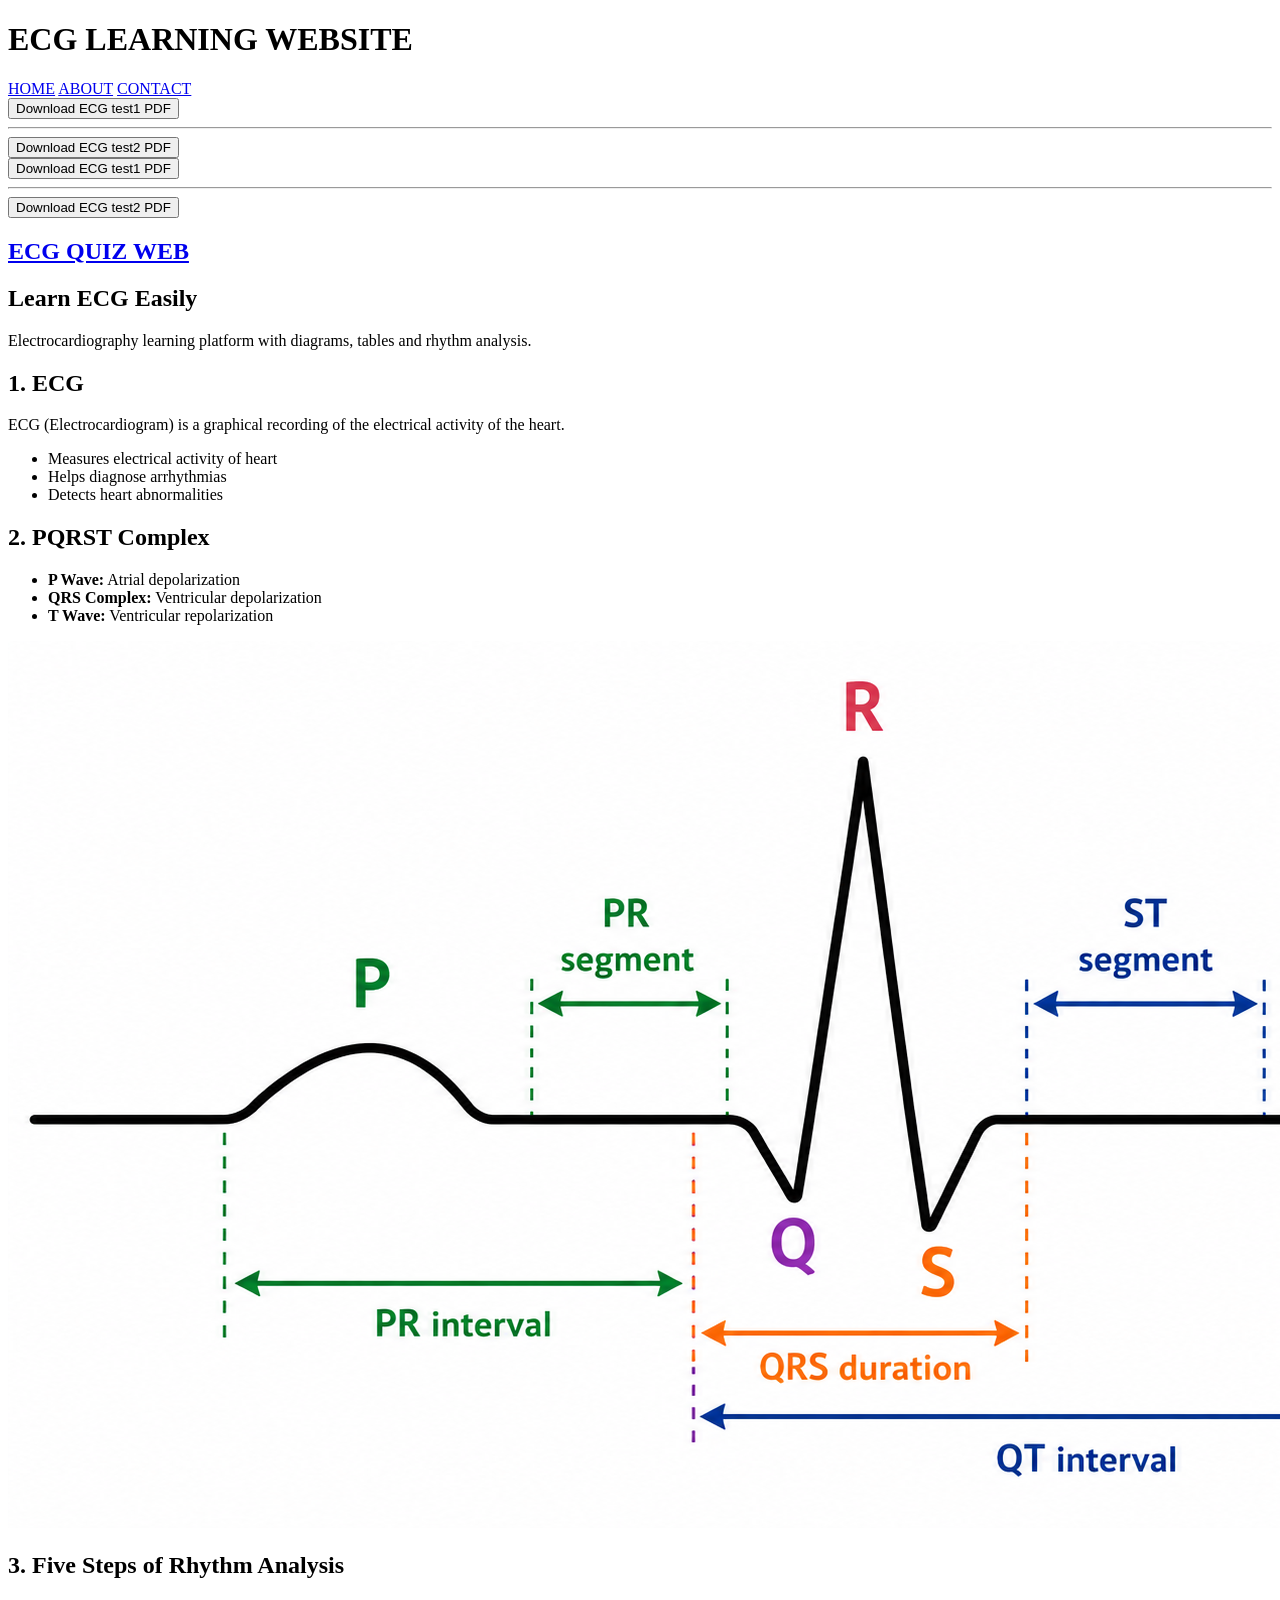
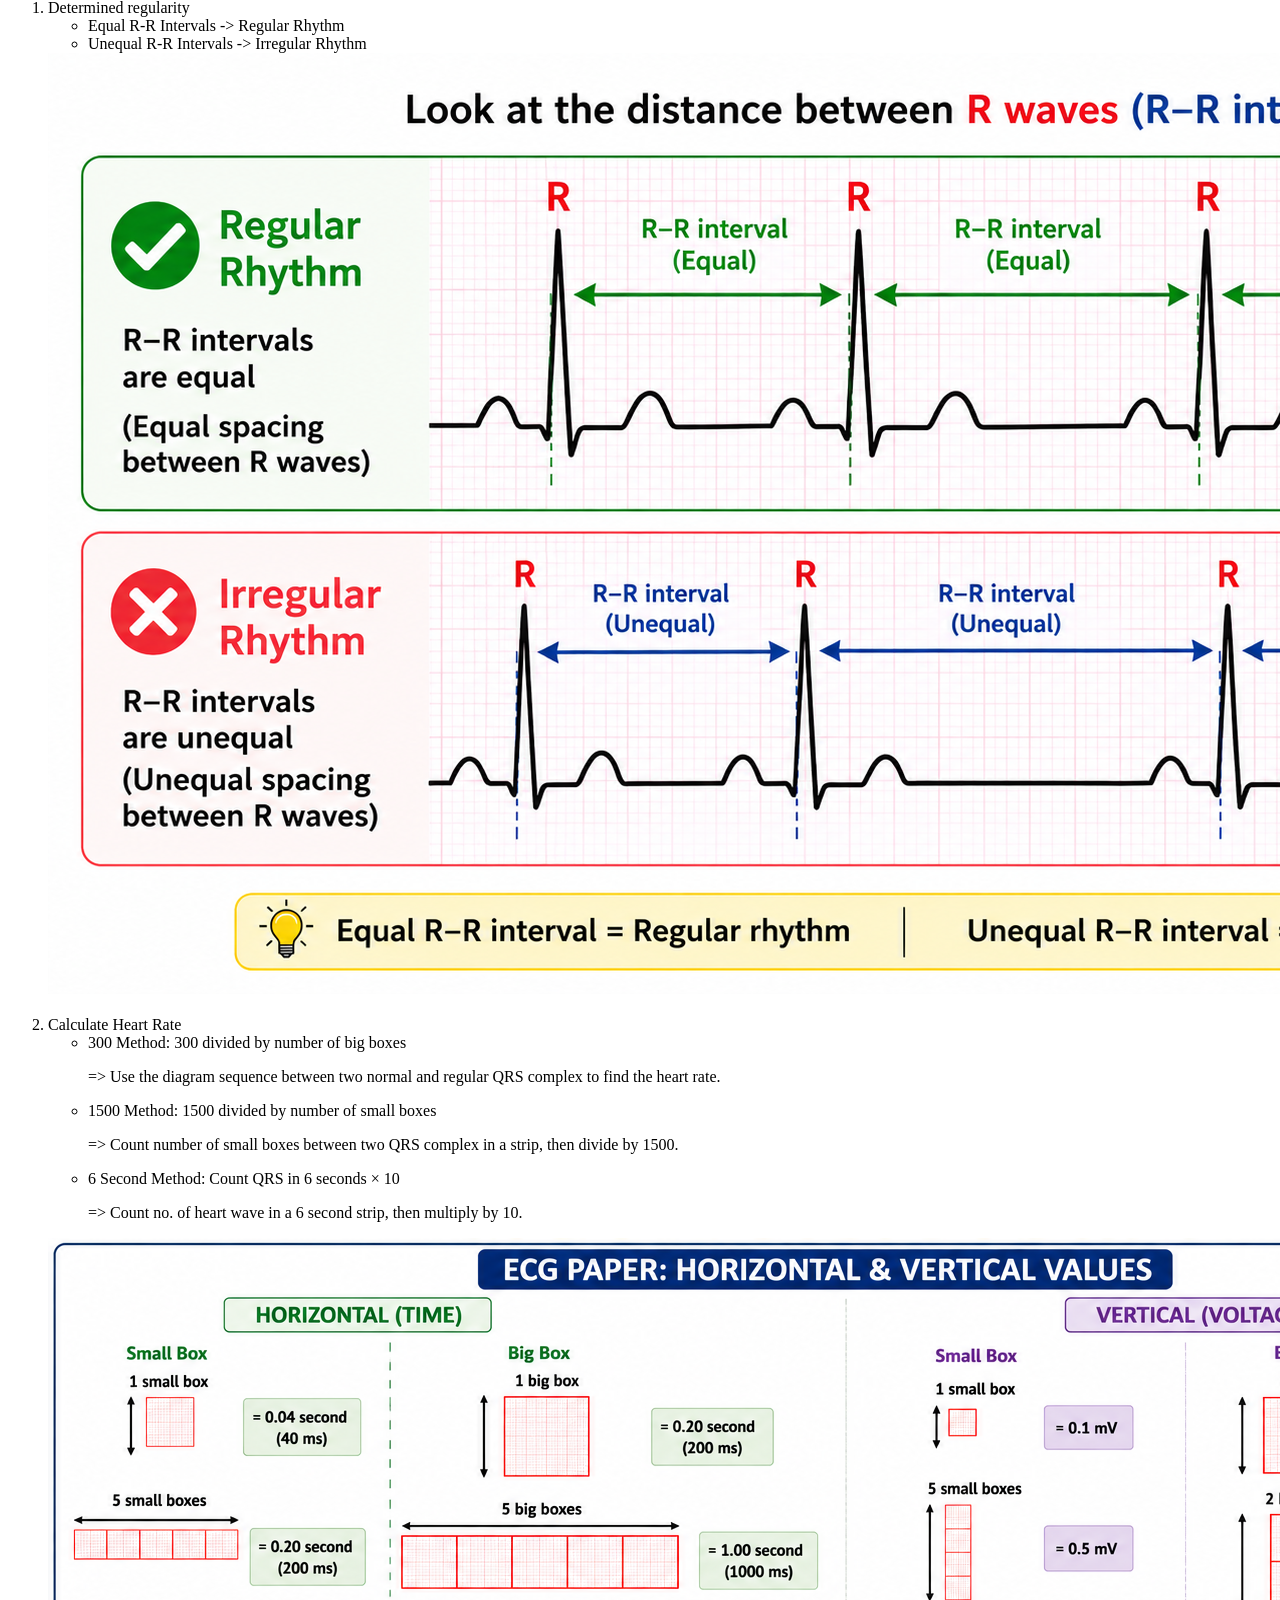
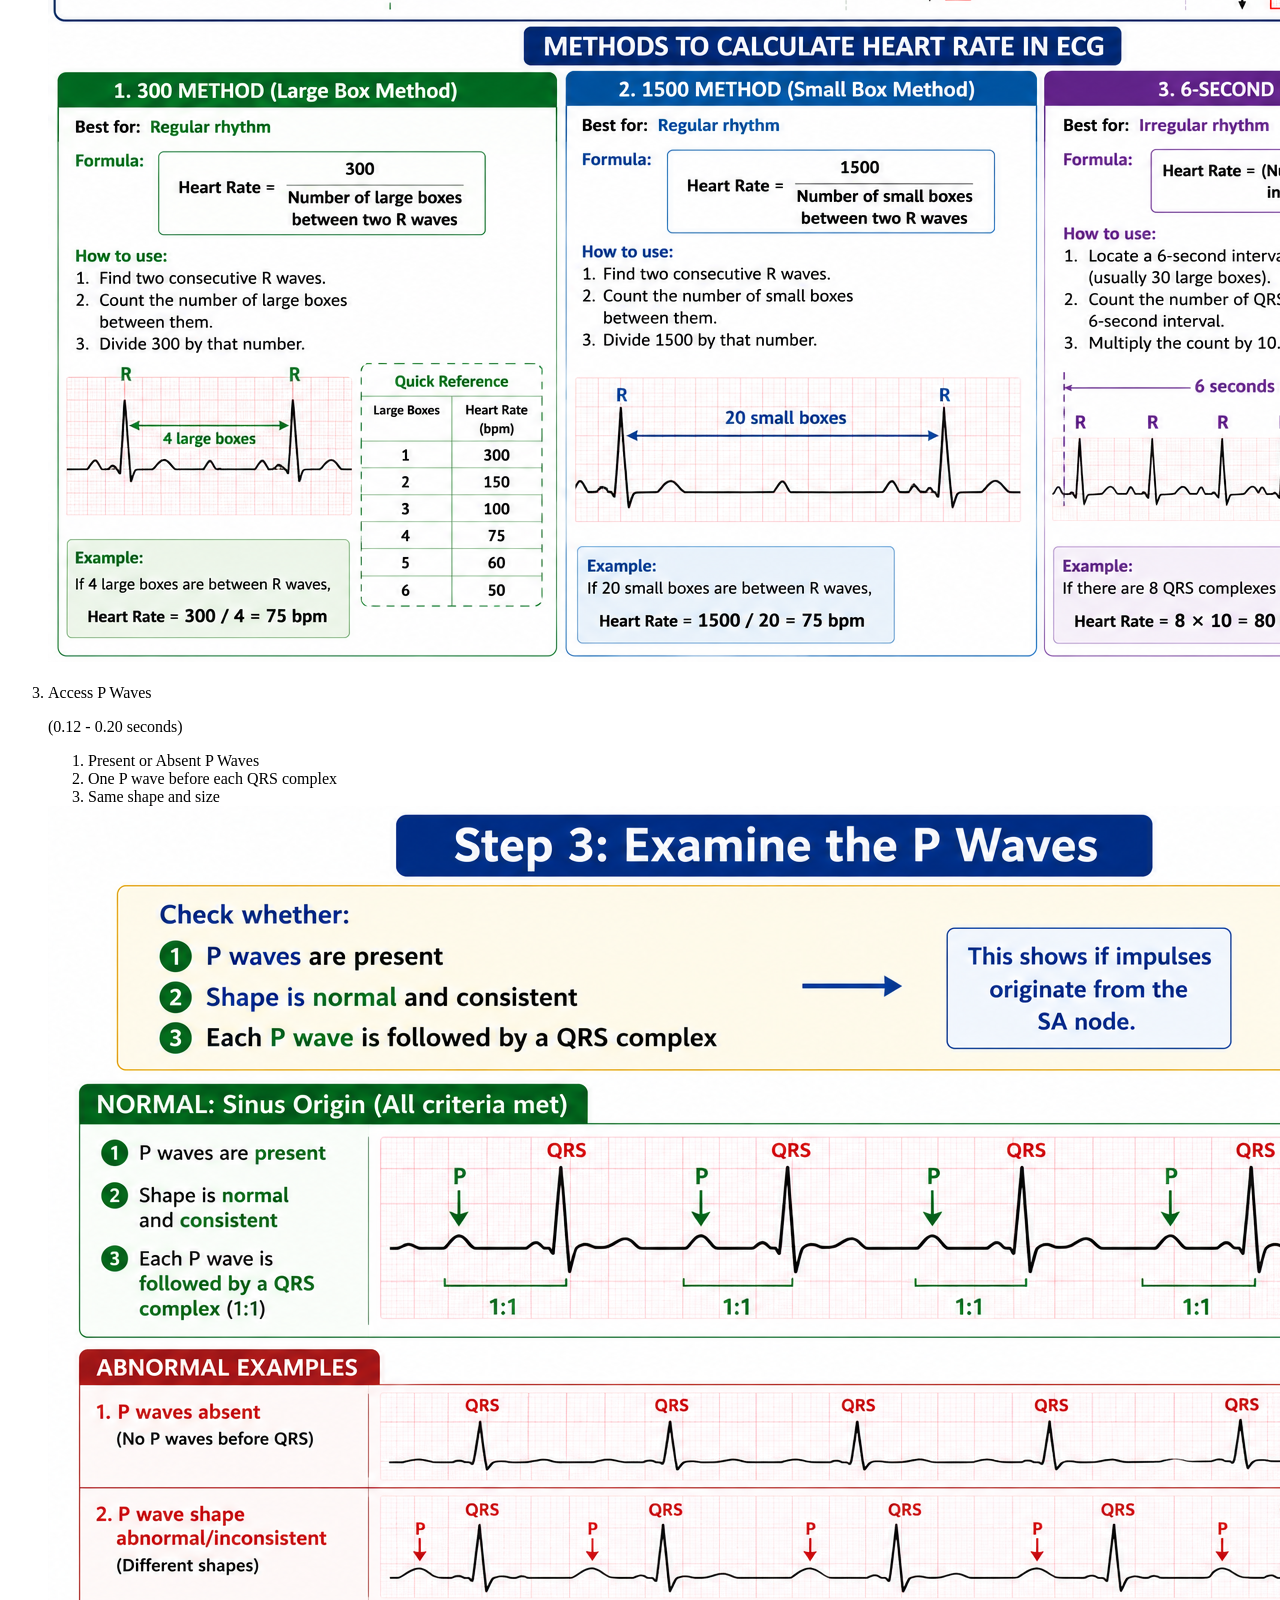
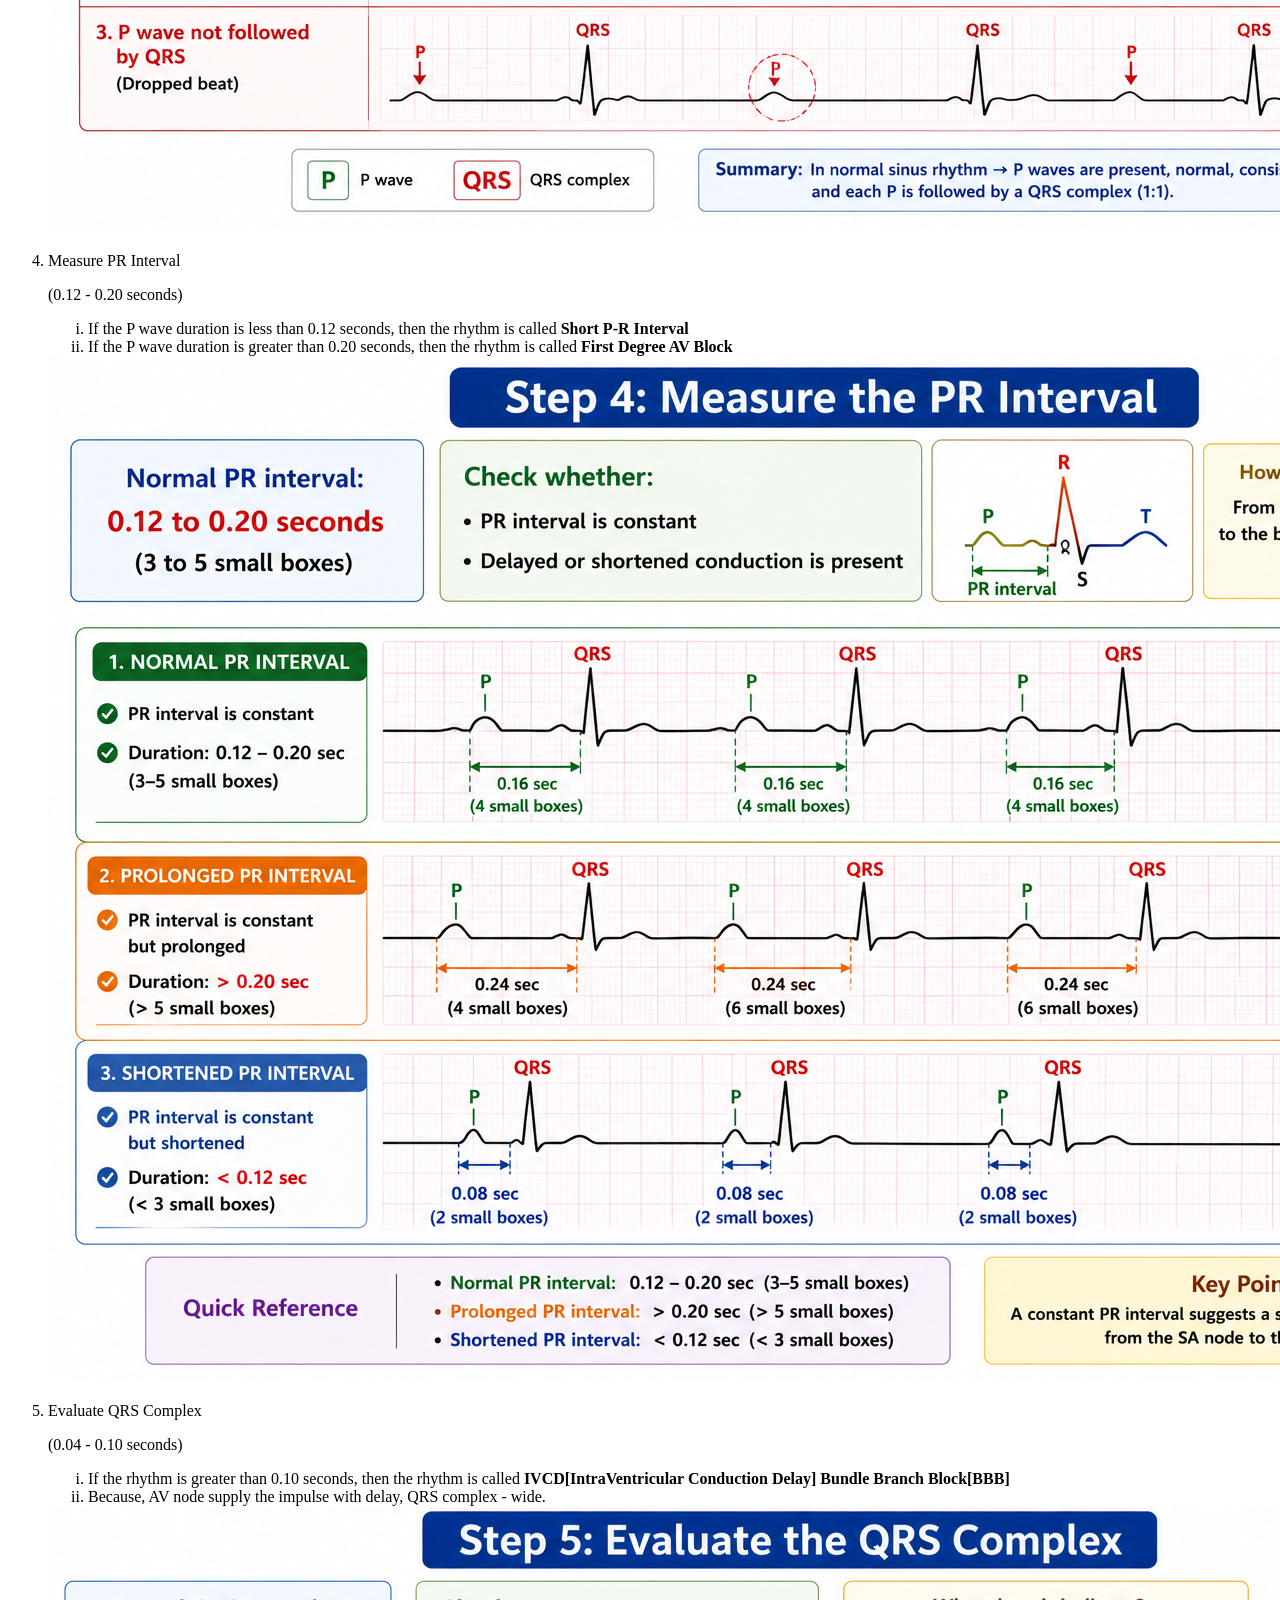
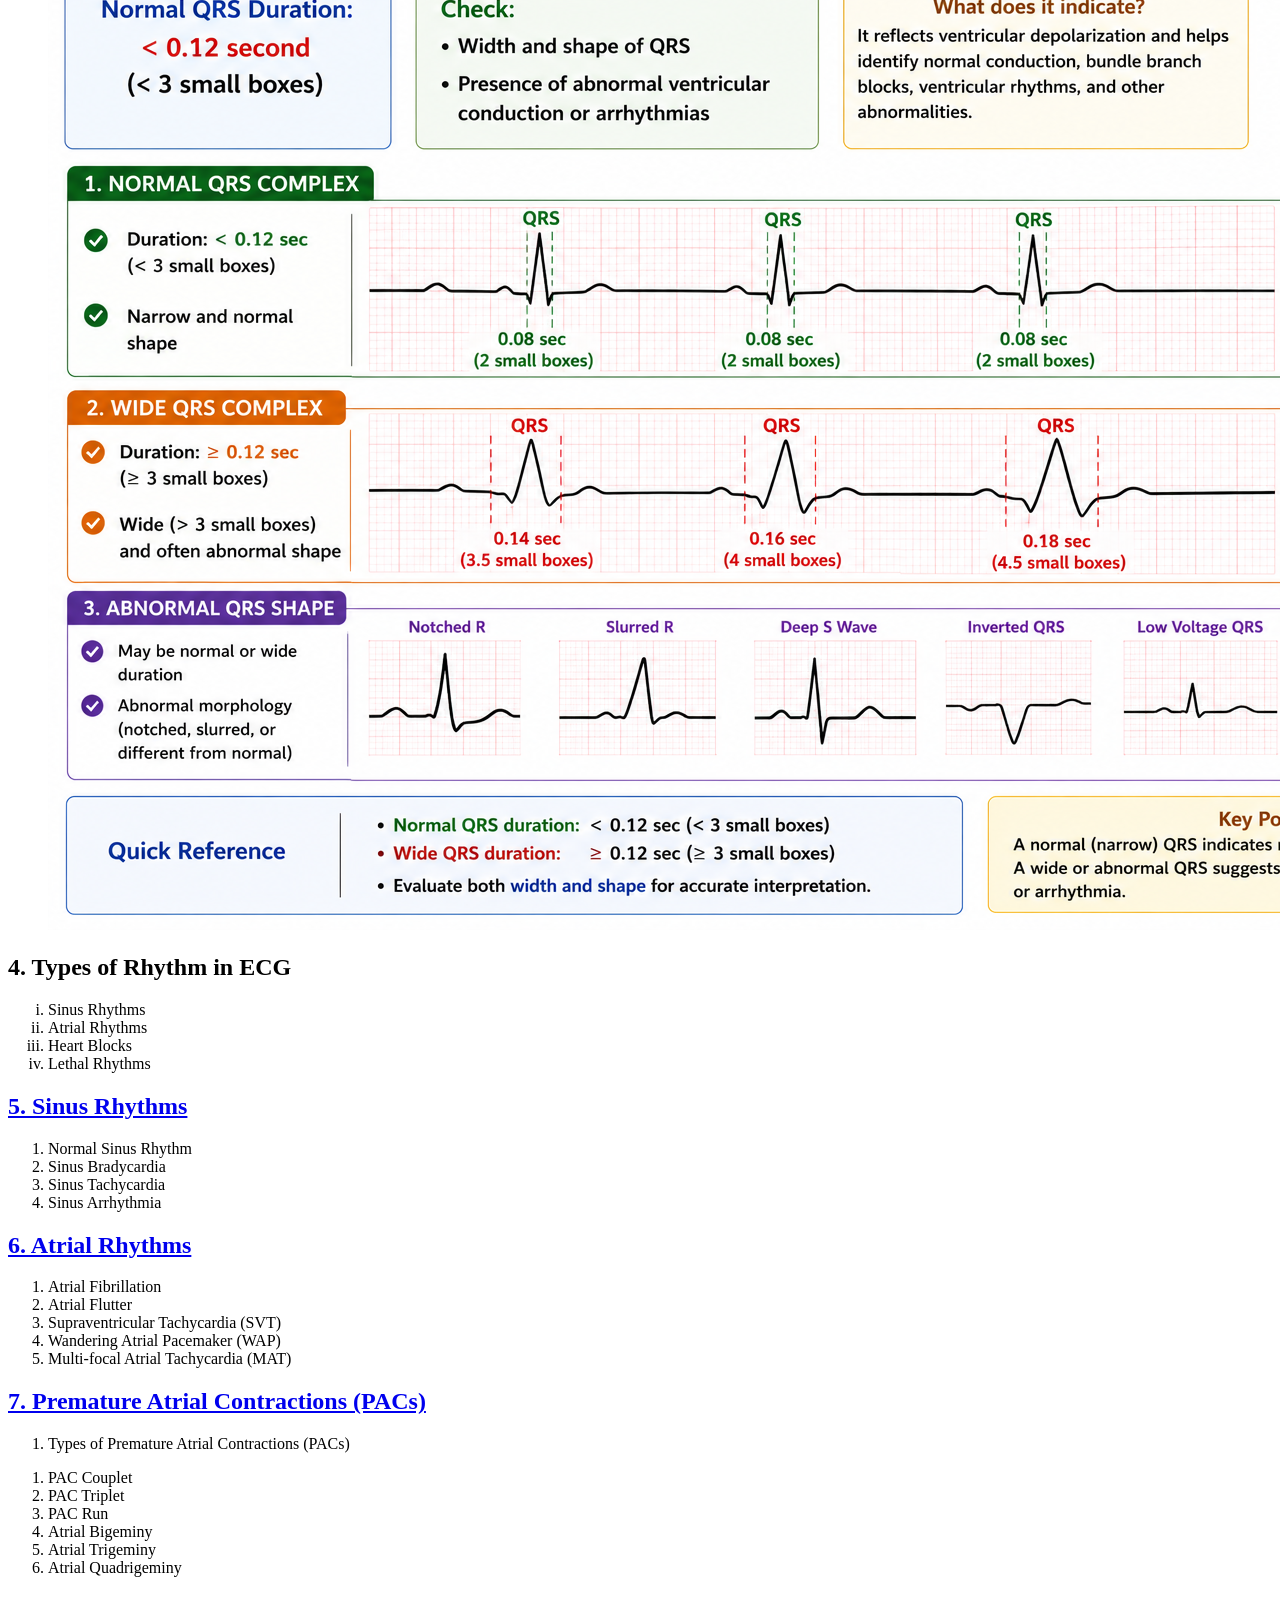
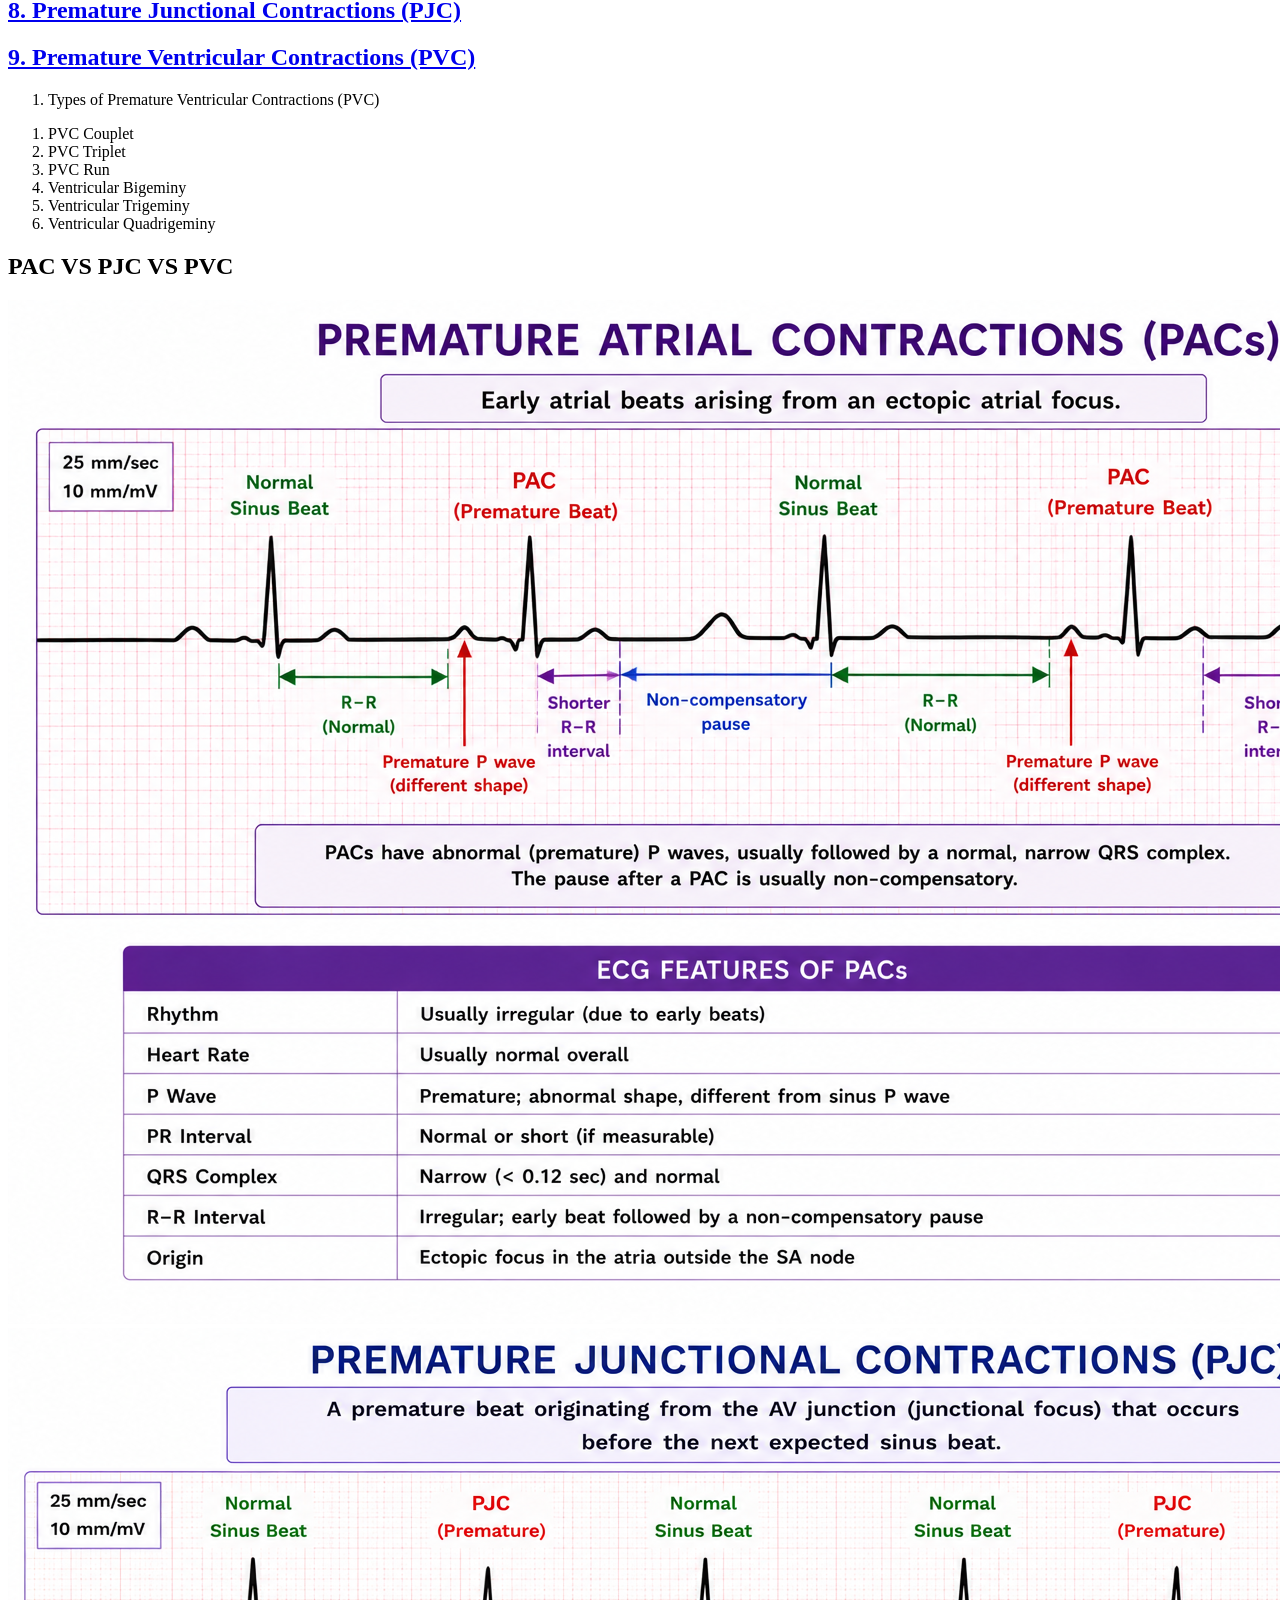
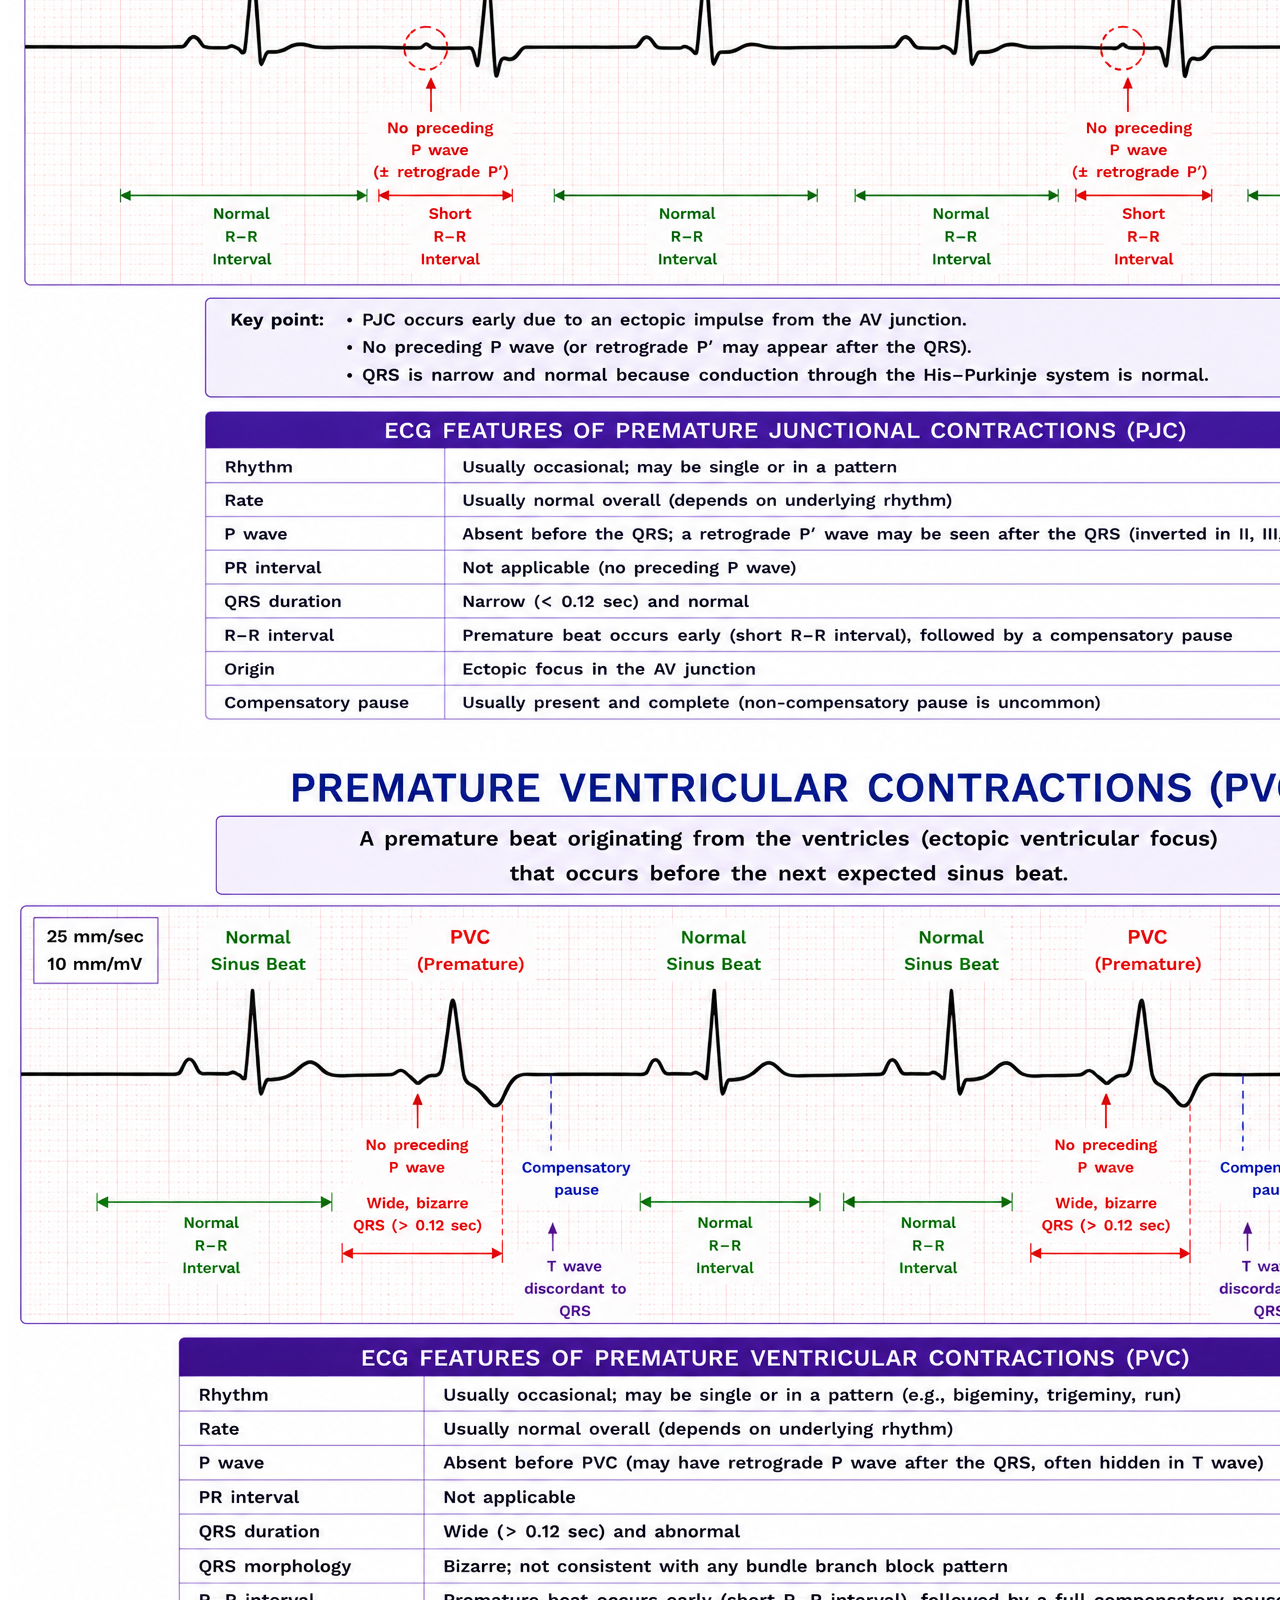
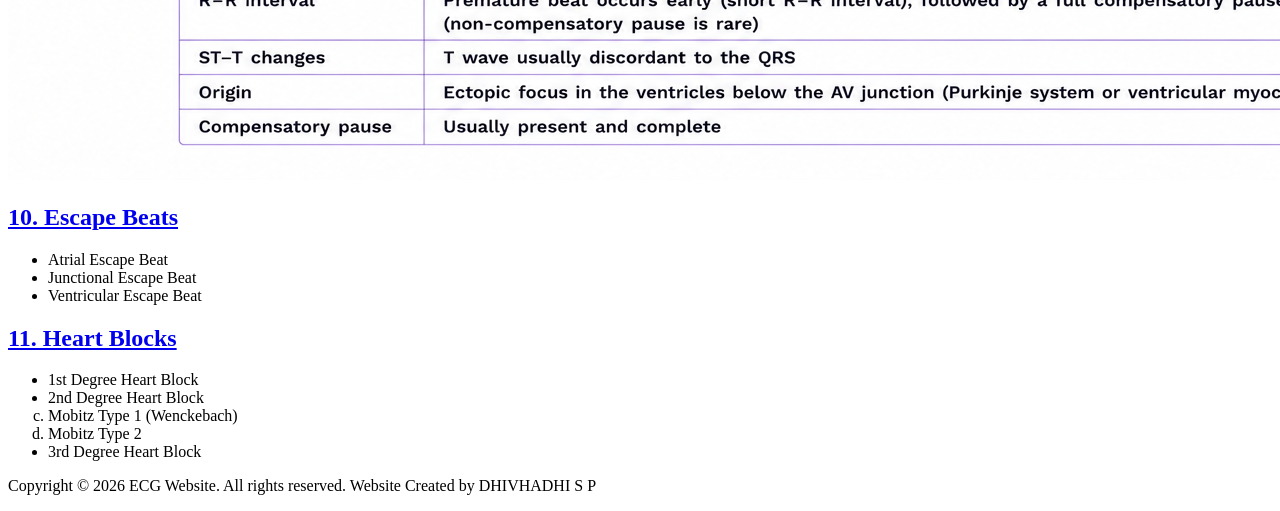
==== commit 23ef3c5a: "Add new download buttons for ECG test PDFs Added additional download buttons for ECG tests." ====
--- a/index.html
+++ b/index.html
@@ -29,7 +29,13 @@
     <button>Download ECG test2 PDF</button>
 </a>
   <section>
-
+<a href="Sunmathi blocks.pdf" download>
+    <button>Download ECG test1 PDF</button>
+</a>
+<br><hr>
+  <a href="Dhivhadhi v-tech.pdf" download>
+    <button>Download ECG test2 PDF</button>
+  </a>
   <h1>
     <a href="ecg-quiz.html">
       ECG QUIZ WEB
